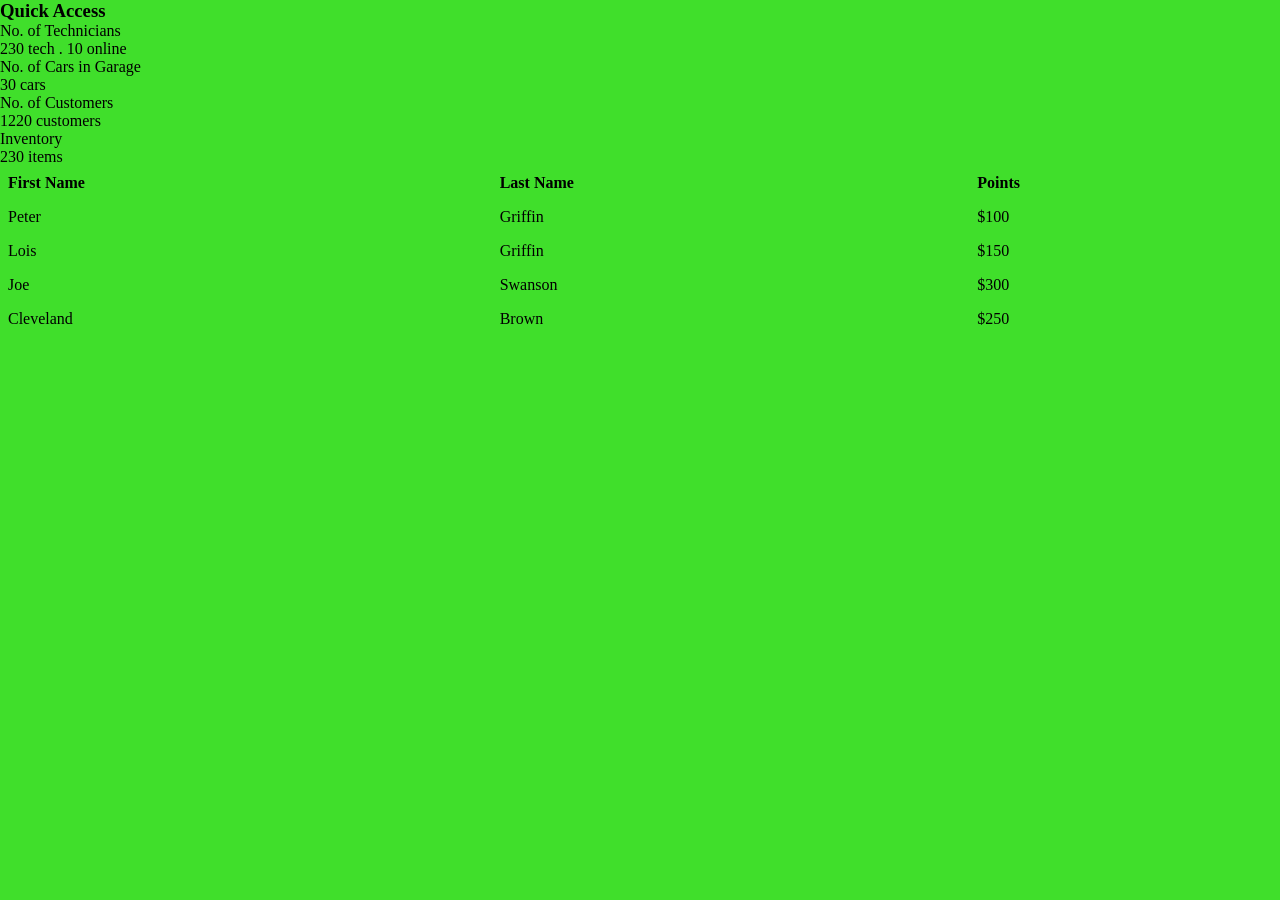
==== dashboard.html @ 71e4b723 "first commit to save project progress" ====
<!DOCTYPE html>
<html lang="en">
<head>
    <meta charset="UTF-8">
    <meta name="viewport" content="width=device-width, initial-scale=1.0">
    <title>OAS Dashboard</title>
    <link rel="stylesheet" href="style.css">
</head>

<body>
    <div class="container">

        <div class="quick-access">
            <h3>Quick Access</h3>
            <p><span> No. of Technicians</span><br> 230 tech . 10 online</p>
            <p><span> No. of Cars in Garage</span><br> 30 cars</p>
            <p><span> No. of Customers</span><br> 1220 customers</p>
            <p><span> Inventory</span><br> 230 items</p>

        </div>

        <div class="summary-table">
            <table>
  <tr>
  <th>First Name</th>
  <th>Last Name</th>
  <th>Points</th>
  </tr>
  <tr>
  <td>Peter</td>
  <td>Griffin</td>
  <td>$100</td>
  </tr>
  <tr>
  <td>Lois</td>
  <td>Griffin</td>
  <td>$150</td>
  </tr>
  <tr>
  <td>Joe</td>
  <td>Swanson</td>
  <td>$300</td>
  </tr>
  <tr>
  <td>Cleveland</td>
  <td>Brown</td>
  <td>$250</td>
  </tr>
</table>



        </div>

    </div>
</body>
</html>
---- style.css ----
* {
        margin: 0px;
        padding: 0px;
        background-color: rgb(64, 223, 43);
    }



.quick-access {
    background-color: white;

}
table {
  border-collapse: collapse;
  width: 100%;
}

th, td {
  text-align: left;
  padding: 8px;
}

tr:nth-child(even) {
  background-color: #D6EEEE;
}
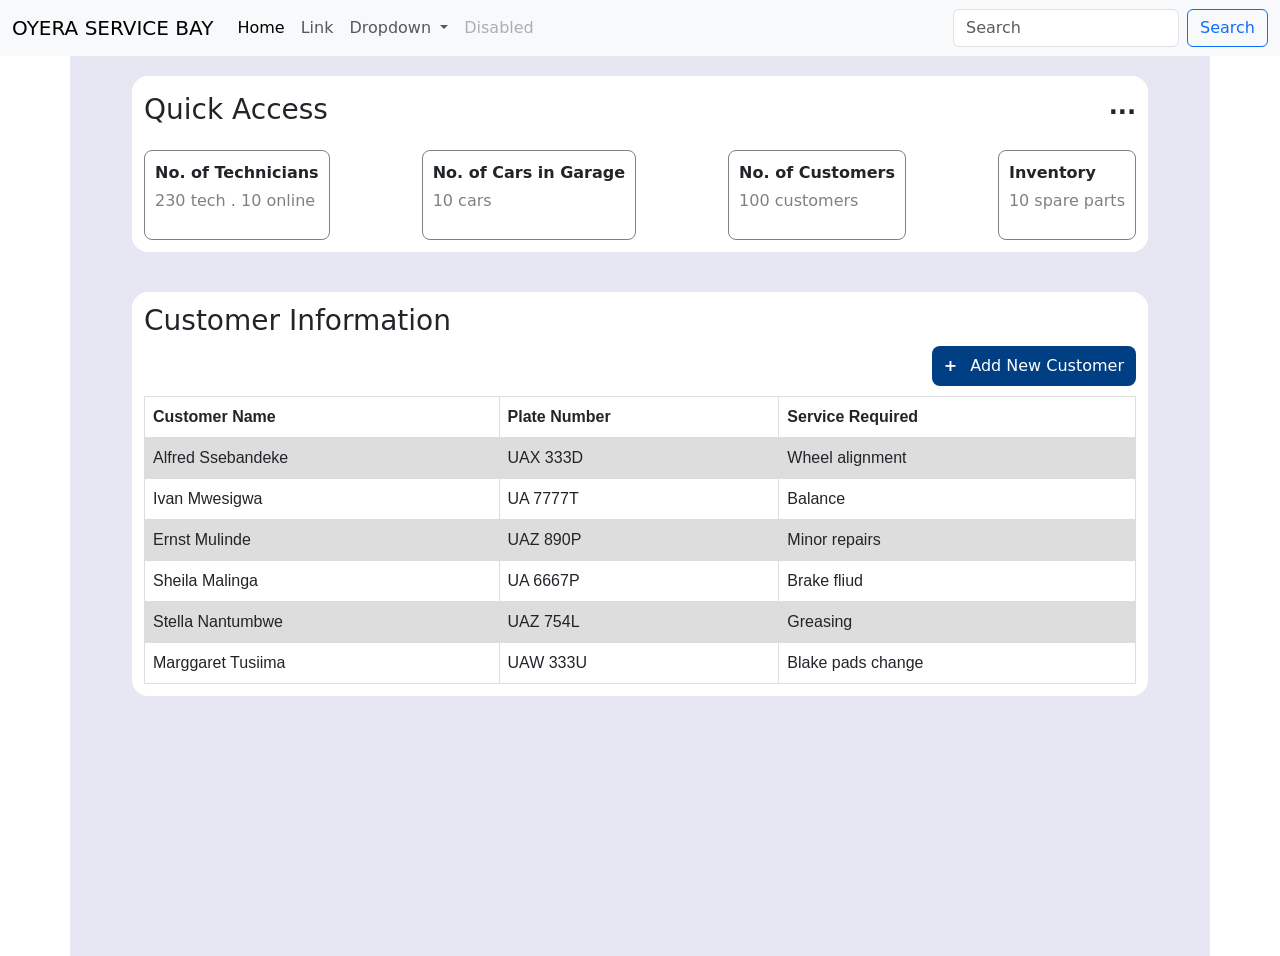
==== commit 6c061b35: "login page creation" ====
--- a/dashboard.html
+++ b/dashboard.html
@@ -1,57 +1,131 @@
 <!DOCTYPE html>
 <html lang="en">
+
 <head>
     <meta charset="UTF-8">
     <meta name="viewport" content="width=device-width, initial-scale=1.0">
-    <title>OAS Dashboard</title>
+    <title>Oyera Bay Service - Dashboard</title>
+    <link rel="stylesheet" href="bootstrap/style.css">
     <link rel="stylesheet" href="style.css">
+    
 </head>
-
-<body>
-    <div class="container">
-
-        <div class="quick-access">
-            <h3>Quick Access</h3>
-            <p><span> No. of Technicians</span><br> 230 tech . 10 online</p>
-            <p><span> No. of Cars in Garage</span><br> 30 cars</p>
-            <p><span> No. of Customers</span><br> 1220 customers</p>
-            <p><span> Inventory</span><br> 230 items</p>
-
-        </div>
-
-        <div class="summary-table">
-            <table>
-  <tr>
-  <th>First Name</th>
-  <th>Last Name</th>
-  <th>Points</th>
-  </tr>
-  <tr>
-  <td>Peter</td>
-  <td>Griffin</td>
-  <td>$100</td>
-  </tr>
-  <tr>
-  <td>Lois</td>
-  <td>Griffin</td>
-  <td>$150</td>
-  </tr>
-  <tr>
-  <td>Joe</td>
-  <td>Swanson</td>
-  <td>$300</td>
-  </tr>
-  <tr>
-  <td>Cleveland</td>
-  <td>Brown</td>
-  <td>$250</td>
-  </tr>
-</table>
 
 
 
+
+<body>
+
+    <!-- start of navbar -->
+
+    <nav class="navbar navbar-expand-lg bg-body-tertiary">
+  <div class="container-fluid">
+    <a class="navbar-brand" href="#">OYERA SERVICE BAY</a>
+    <button class="navbar-toggler" type="button" data-bs-toggle="collapse" data-bs-target="#navbarSupportedContent" aria-controls="navbarSupportedContent" aria-expanded="false" aria-label="Toggle navigation">
+      <span class="navbar-toggler-icon"></span>
+    </button>
+    <div class="collapse navbar-collapse" id="navbarSupportedContent">
+      <ul class="navbar-nav me-auto mb-2 mb-lg-0">
+        <li class="nav-item">
+          <a class="nav-link active" aria-current="page" href="#">Home</a>
+        </li>
+        <li class="nav-item">
+          <a class="nav-link" href="#">Link</a>
+        </li>
+        <li class="nav-item dropdown">
+          <a class="nav-link dropdown-toggle" href="#" role="button" data-bs-toggle="dropdown" aria-expanded="false">
+            Dropdown
+          </a>
+          <ul class="dropdown-menu">
+            <li><a class="dropdown-item" href="#">Action</a></li>
+            <li><a class="dropdown-item" href="#">Another action</a></li>
+            <li><hr class="dropdown-divider"></li>
+            <li><a class="dropdown-item" href="#">Something else here</a></li>
+          </ul>
+        </li>
+        <li class="nav-item">
+          <a class="nav-link disabled" aria-disabled="true">Disabled</a>
+        </li>
+      </ul>
+      <form class="d-flex" role="search">
+        <input class="form-control me-2" type="search" placeholder="Search" aria-label="Search"/>
+        <button class="btn btn-outline-primary" type="submit">Search</button>
+      </form>
+    </div>
+  </div>
+</nav>
+
+<!-- end of navbar -->
+
+    <div class="container">
+        <div class="card-container">
+            <div id="quick-access-section">
+                <h3>Quick Access</h3>
+                <p class="more">...</p>
+            </div>
+            <div id="cards-section">
+                <section>
+                    <p class="card-title">No. of Technicians</p>
+                    <p class="sub-title"><span>230 tech .</span> 10 online</p>
+                </section>
+                <section>
+                    <p class="card-title">No. of Cars in Garage</p>
+                    <p class="sub-title"><span>10 cars</span></p>
+                </section>
+                <section>
+                    <p class="card-title">No. of Customers</p>
+                    <p class="sub-title">100 customers</p>
+                </section>
+                <section>
+                    <p class="card-title">Inventory</p>
+                    <p class="sub-title"><span>10 spare parts</span></p>
+                </section>
+            </div>
         </div>
-
+        <div class="table-section">
+            <h3>Customer Information</h3>
+            <div id="table-btn">
+                <button type="button"><span class="icon">+</span> Add New Customer</button>
+            </div>
+    
+            <table>
+                <tr>
+                    <th>Customer Name</th>
+                    <th>Plate Number</th>
+                    <th>Service Required</th>
+                </tr>
+                <tr>
+                    <td>Alfred Ssebandeke</td>
+                    <td>UAX 333D</td>
+                    <td>Wheel alignment</td>
+                </tr>
+                <tr>
+                    <td>Ivan Mwesigwa</td>
+                    <td>UA 7777T</td>
+                    <td>Balance</td>
+                </tr>
+                <tr>
+                    <td>Ernst Mulinde</td>
+                    <td>UAZ 890P</td>
+                    <td>Minor repairs</td>
+                </tr>
+                <tr>
+                    <td>Sheila Malinga</td>
+                    <td>UA 6667P</td>
+                    <td>Brake fliud</td>
+                </tr>
+                <tr>
+                    <td>Stella Nantumbwe</td>
+                    <td>UAZ 754L</td>
+                    <td>Greasing</td>
+                </tr>
+                <tr>
+                    <td>Marggaret Tusiima</td>
+                    <td>UAW 333U</td>
+                    <td>Blake pads change</td>
+                </tr>
+            </table>
+        </div>
     </div>
 </body>
+<script src="bootstrap/js.js"></script>
 </html>
--- a/bootstrap/style.css
+++ b/bootstrap/style.css
@@ -0,0 +1,6 @@
+@charset "UTF-8";/*!
+ * Bootstrap  v5.3.8 (https://getbootstrap.com/)
+ * Copyright 2011-2025 The Bootstrap Authors
+ * Licensed under MIT (https://github.com/twbs/bootstrap/blob/main/LICENSE)
+ */:root,[data-bs-theme=light]{--bs-blue:#0d6efd;--bs-indigo:#6610f2;--bs-purple:#6f42c1;--bs-pink:#d63384;--bs-red:#dc3545;--bs-orange:#fd7e14;--bs-yellow:#ffc107;--bs-green:#198754;--bs-teal:#20c997;--bs-cyan:#0dcaf0;--bs-black:#000;--bs-white:#fff;--bs-gray:#6c757d;--bs-gray-dark:#343a40;--bs-gray-100:#f8f9fa;--bs-gray-200:#e9ecef;--bs-gray-300:#dee2e6;--bs-gray-400:#ced4da;--bs-gray-500:#adb5bd;--bs-gray-600:#6c757d;--bs-gray-700:#495057;--bs-gray-800:#343a40;--bs-gray-900:#212529;--bs-primary:#0d6efd;--bs-secondary:#6c757d;--bs-success:#198754;--bs-info:#0dcaf0;--bs-warning:#ffc107;--bs-danger:#dc3545;--bs-light:#f8f9fa;--bs-dark:#212529;--bs-primary-rgb:13,110,253;--bs-secondary-rgb:108,117,125;--bs-success-rgb:25,135,84;--bs-info-rgb:13,202,240;--bs-warning-rgb:255,193,7;--bs-danger-rgb:220,53,69;--bs-light-rgb:248,249,250;--bs-dark-rgb:33,37,41;--bs-primary-text-emphasis:#052c65;--bs-secondary-text-emphasis:#2b2f32;--bs-success-text-emphasis:#0a3622;--bs-info-text-emphasis:#055160;--bs-warning-text-emphasis:#664d03;--bs-danger-text-emphasis:#58151c;--bs-light-text-emphasis:#495057;--bs-dark-text-emphasis:#495057;--bs-primary-bg-subtle:#cfe2ff;--bs-secondary-bg-subtle:#e2e3e5;--bs-success-bg-subtle:#d1e7dd;--bs-info-bg-subtle:#cff4fc;--bs-warning-bg-subtle:#fff3cd;--bs-danger-bg-subtle:#f8d7da;--bs-light-bg-subtle:#fcfcfd;--bs-dark-bg-subtle:#ced4da;--bs-primary-border-subtle:#9ec5fe;--bs-secondary-border-subtle:#c4c8cb;--bs-success-border-subtle:#a3cfbb;--bs-info-border-subtle:#9eeaf9;--bs-warning-border-subtle:#ffe69c;--bs-danger-border-subtle:#f1aeb5;--bs-light-border-subtle:#e9ecef;--bs-dark-border-subtle:#adb5bd;--bs-white-rgb:255,255,255;--bs-black-rgb:0,0,0;--bs-font-sans-serif:system-ui,-apple-system,"Segoe UI",Roboto,"Helvetica Neue","Noto Sans","Liberation Sans",Arial,sans-serif,"Apple Color Emoji","Segoe UI Emoji","Segoe UI Symbol","Noto Color Emoji";--bs-font-monospace:SFMono-Regular,Menlo,Monaco,Consolas,"Liberation Mono","Courier New",monospace;--bs-gradient:linear-gradient(180deg, rgba(255, 255, 255, 0.15), rgba(255, 255, 255, 0));--bs-body-font-family:var(--bs-font-sans-serif);--bs-body-font-size:1rem;--bs-body-font-weight:400;--bs-body-line-height:1.5;--bs-body-color:#212529;--bs-body-color-rgb:33,37,41;--bs-body-bg:#fff;--bs-body-bg-rgb:255,255,255;--bs-emphasis-color:#000;--bs-emphasis-color-rgb:0,0,0;--bs-secondary-color:rgba(33, 37, 41, 0.75);--bs-secondary-color-rgb:33,37,41;--bs-secondary-bg:#e9ecef;--bs-secondary-bg-rgb:233,236,239;--bs-tertiary-color:rgba(33, 37, 41, 0.5);--bs-tertiary-color-rgb:33,37,41;--bs-tertiary-bg:#f8f9fa;--bs-tertiary-bg-rgb:248,249,250;--bs-heading-color:inherit;--bs-link-color:#0d6efd;--bs-link-color-rgb:13,110,253;--bs-link-decoration:underline;--bs-link-hover-color:#0a58ca;--bs-link-hover-color-rgb:10,88,202;--bs-code-color:#d63384;--bs-highlight-color:#212529;--bs-highlight-bg:#fff3cd;--bs-border-width:1px;--bs-border-style:solid;--bs-border-color:#dee2e6;--bs-border-color-translucent:rgba(0, 0, 0, 0.175);--bs-border-radius:0.375rem;--bs-border-radius-sm:0.25rem;--bs-border-radius-lg:0.5rem;--bs-border-radius-xl:1rem;--bs-border-radius-xxl:2rem;--bs-border-radius-2xl:var(--bs-border-radius-xxl);--bs-border-radius-pill:50rem;--bs-box-shadow:0 0.5rem 1rem rgba(0, 0, 0, 0.15);--bs-box-shadow-sm:0 0.125rem 0.25rem rgba(0, 0, 0, 0.075);--bs-box-shadow-lg:0 1rem 3rem rgba(0, 0, 0, 0.175);--bs-box-shadow-inset:inset 0 1px 2px rgba(0, 0, 0, 0.075);--bs-focus-ring-width:0.25rem;--bs-focus-ring-opacity:0.25;--bs-focus-ring-color:rgba(13, 110, 253, 0.25);--bs-form-valid-color:#198754;--bs-form-valid-border-color:#198754;--bs-form-invalid-color:#dc3545;--bs-form-invalid-border-color:#dc3545}[data-bs-theme=dark]{color-scheme:dark;--bs-body-color:#dee2e6;--bs-body-color-rgb:222,226,230;--bs-body-bg:#212529;--bs-body-bg-rgb:33,37,41;--bs-emphasis-color:#fff;--bs-emphasis-color-rgb:255,255,255;--bs-secondary-color:rgba(222, 226, 230, 0.75);--bs-secondary-color-rgb:222,226,230;--bs-secondary-bg:#343a40;--bs-secondary-bg-rgb:52,58,64;--bs-tertiary-color:rgba(222, 226, 230, 0.5);--bs-tertiary-color-rgb:222,226,230;--bs-tertiary-bg:#2b3035;--bs-tertiary-bg-rgb:43,48,53;--bs-primary-text-emphasis:#6ea8fe;--bs-secondary-text-emphasis:#a7acb1;--bs-success-text-emphasis:#75b798;--bs-info-text-emphasis:#6edff6;--bs-warning-text-emphasis:#ffda6a;--bs-danger-text-emphasis:#ea868f;--bs-light-text-emphasis:#f8f9fa;--bs-dark-text-emphasis:#dee2e6;--bs-primary-bg-subtle:#031633;--bs-secondary-bg-subtle:#161719;--bs-success-bg-subtle:#051b11;--bs-info-bg-subtle:#032830;--bs-warning-bg-subtle:#332701;--bs-danger-bg-subtle:#2c0b0e;--bs-light-bg-subtle:#343a40;--bs-dark-bg-subtle:#1a1d20;--bs-primary-border-subtle:#084298;--bs-secondary-border-subtle:#41464b;--bs-success-border-subtle:#0f5132;--bs-info-border-subtle:#087990;--bs-warning-border-subtle:#997404;--bs-danger-border-subtle:#842029;--bs-light-border-subtle:#495057;--bs-dark-border-subtle:#343a40;--bs-heading-color:inherit;--bs-link-color:#6ea8fe;--bs-link-hover-color:#8bb9fe;--bs-link-color-rgb:110,168,254;--bs-link-hover-color-rgb:139,185,254;--bs-code-color:#e685b5;--bs-highlight-color:#dee2e6;--bs-highlight-bg:#664d03;--bs-border-color:#495057;--bs-border-color-translucent:rgba(255, 255, 255, 0.15);--bs-form-valid-color:#75b798;--bs-form-valid-border-color:#75b798;--bs-form-invalid-color:#ea868f;--bs-form-invalid-border-color:#ea868f}*,::after,::before{box-sizing:border-box}@media (prefers-reduced-motion:no-preference){:root{scroll-behavior:smooth}}body{margin:0;font-family:var(--bs-body-font-family);font-size:var(--bs-body-font-size);font-weight:var(--bs-body-font-weight);line-height:var(--bs-body-line-height);color:var(--bs-body-color);text-align:var(--bs-body-text-align);background-color:var(--bs-body-bg);-webkit-text-size-adjust:100%;-webkit-tap-highlight-color:transparent}hr{margin:1rem 0;color:inherit;border:0;border-top:var(--bs-border-width) solid;opacity:.25}.h1,.h2,.h3,.h4,.h5,.h6,h1,h2,h3,h4,h5,h6{margin-top:0;margin-bottom:.5rem;font-weight:500;line-height:1.2;color:var(--bs-heading-color)}.h1,h1{font-size:calc(1.375rem + 1.5vw)}@media (min-width:1200px){.h1,h1{font-size:2.5rem}}.h2,h2{font-size:calc(1.325rem + .9vw)}@media (min-width:1200px){.h2,h2{font-size:2rem}}.h3,h3{font-size:calc(1.3rem + .6vw)}@media (min-width:1200px){.h3,h3{font-size:1.75rem}}.h4,h4{font-size:calc(1.275rem + .3vw)}@media (min-width:1200px){.h4,h4{font-size:1.5rem}}.h5,h5{font-size:1.25rem}.h6,h6{font-size:1rem}p{margin-top:0;margin-bottom:1rem}abbr[title]{-webkit-text-decoration:underline dotted;text-decoration:underline dotted;cursor:help;-webkit-text-decoration-skip-ink:none;text-decoration-skip-ink:none}address{margin-bottom:1rem;font-style:normal;line-height:inherit}ol,ul{padding-left:2rem}dl,ol,ul{margin-top:0;margin-bottom:1rem}ol ol,ol ul,ul ol,ul ul{margin-bottom:0}dt{font-weight:700}dd{margin-bottom:.5rem;margin-left:0}blockquote{margin:0 0 1rem}b,strong{font-weight:bolder}.small,small{font-size:.875em}.mark,mark{padding:.1875em;color:var(--bs-highlight-color);background-color:var(--bs-highlight-bg)}sub,sup{position:relative;font-size:.75em;line-height:0;vertical-align:baseline}sub{bottom:-.25em}sup{top:-.5em}a{color:rgba(var(--bs-link-color-rgb),var(--bs-link-opacity,1));text-decoration:underline}a:hover{--bs-link-color-rgb:var(--bs-link-hover-color-rgb)}a:not([href]):not([class]),a:not([href]):not([class]):hover{color:inherit;text-decoration:none}code,kbd,pre,samp{font-family:var(--bs-font-monospace);font-size:1em}pre{display:block;margin-top:0;margin-bottom:1rem;overflow:auto;font-size:.875em}pre code{font-size:inherit;color:inherit;word-break:normal}code{font-size:.875em;color:var(--bs-code-color);word-wrap:break-word}a>code{color:inherit}kbd{padding:.1875rem .375rem;font-size:.875em;color:var(--bs-body-bg);background-color:var(--bs-body-color);border-radius:.25rem}kbd kbd{padding:0;font-size:1em}figure{margin:0 0 1rem}img,svg{vertical-align:middle}table{caption-side:bottom;border-collapse:collapse}caption{padding-top:.5rem;padding-bottom:.5rem;color:var(--bs-secondary-color);text-align:left}th{text-align:inherit;text-align:-webkit-match-parent}tbody,td,tfoot,th,thead,tr{border-color:inherit;border-style:solid;border-width:0}label{display:inline-block}button{border-radius:0}button:focus:not(:focus-visible){outline:0}button,input,optgroup,select,textarea{margin:0;font-family:inherit;font-size:inherit;line-height:inherit}button,select{text-transform:none}[role=button]{cursor:pointer}select{word-wrap:normal}select:disabled{opacity:1}[list]:not([type=date]):not([type=datetime-local]):not([type=month]):not([type=week]):not([type=time])::-webkit-calendar-picker-indicator{display:none!important}[type=button],[type=reset],[type=submit],button{-webkit-appearance:button}[type=button]:not(:disabled),[type=reset]:not(:disabled),[type=submit]:not(:disabled),button:not(:disabled){cursor:pointer}::-moz-focus-inner{padding:0;border-style:none}textarea{resize:vertical}fieldset{min-width:0;padding:0;margin:0;border:0}legend{float:left;width:100%;padding:0;margin-bottom:.5rem;line-height:inherit;font-size:calc(1.275rem + .3vw)}@media (min-width:1200px){legend{font-size:1.5rem}}legend+*{clear:left}::-webkit-datetime-edit-day-field,::-webkit-datetime-edit-fields-wrapper,::-webkit-datetime-edit-hour-field,::-webkit-datetime-edit-minute,::-webkit-datetime-edit-month-field,::-webkit-datetime-edit-text,::-webkit-datetime-edit-year-field{padding:0}::-webkit-inner-spin-button{height:auto}[type=search]{-webkit-appearance:textfield;outline-offset:-2px}[type=search]::-webkit-search-cancel-button{cursor:pointer;filter:grayscale(1)}::-webkit-search-decoration{-webkit-appearance:none}::-webkit-color-swatch-wrapper{padding:0}::-webkit-file-upload-button{font:inherit;-webkit-appearance:button}::file-selector-button{font:inherit;-webkit-appearance:button}output{display:inline-block}iframe{border:0}summary{display:list-item;cursor:pointer}progress{vertical-align:baseline}[hidden]{display:none!important}.lead{font-size:1.25rem;font-weight:300}.display-1{font-weight:300;line-height:1.2;font-size:calc(1.625rem + 4.5vw)}@media (min-width:1200px){.display-1{font-size:5rem}}.display-2{font-weight:300;line-height:1.2;font-size:calc(1.575rem + 3.9vw)}@media (min-width:1200px){.display-2{font-size:4.5rem}}.display-3{font-weight:300;line-height:1.2;font-size:calc(1.525rem + 3.3vw)}@media (min-width:1200px){.display-3{font-size:4rem}}.display-4{font-weight:300;line-height:1.2;font-size:calc(1.475rem + 2.7vw)}@media (min-width:1200px){.display-4{font-size:3.5rem}}.display-5{font-weight:300;line-height:1.2;font-size:calc(1.425rem + 2.1vw)}@media (min-width:1200px){.display-5{font-size:3rem}}.display-6{font-weight:300;line-height:1.2;font-size:calc(1.375rem + 1.5vw)}@media (min-width:1200px){.display-6{font-size:2.5rem}}.list-unstyled{padding-left:0;list-style:none}.list-inline{padding-left:0;list-style:none}.list-inline-item{display:inline-block}.list-inline-item:not(:last-child){margin-right:.5rem}.initialism{font-size:.875em;text-transform:uppercase}.blockquote{margin-bottom:1rem;font-size:1.25rem}.blockquote>:last-child{margin-bottom:0}.blockquote-footer{margin-top:-1rem;margin-bottom:1rem;font-size:.875em;color:#6c757d}.blockquote-footer::before{content:"— "}.img-fluid{max-width:100%;height:auto}.img-thumbnail{padding:.25rem;background-color:var(--bs-body-bg);border:var(--bs-border-width) solid var(--bs-border-color);border-radius:var(--bs-border-radius);max-width:100%;height:auto}.figure{display:inline-block}.figure-img{margin-bottom:.5rem;line-height:1}.figure-caption{font-size:.875em;color:var(--bs-secondary-color)}.container,.container-fluid,.container-lg,.container-md,.container-sm,.container-xl,.container-xxl{--bs-gutter-x:1.5rem;--bs-gutter-y:0;width:100%;padding-right:calc(var(--bs-gutter-x) * .5);padding-left:calc(var(--bs-gutter-x) * .5);margin-right:auto;margin-left:auto}@media (min-width:576px){.container,.container-sm{max-width:540px}}@media (min-width:768px){.container,.container-md,.container-sm{max-width:720px}}@media (min-width:992px){.container,.container-lg,.container-md,.container-sm{max-width:960px}}@media (min-width:1200px){.container,.container-lg,.container-md,.container-sm,.container-xl{max-width:1140px}}@media (min-width:1400px){.container,.container-lg,.container-md,.container-sm,.container-xl,.container-xxl{max-width:1320px}}:root{--bs-breakpoint-xs:0;--bs-breakpoint-sm:576px;--bs-breakpoint-md:768px;--bs-breakpoint-lg:992px;--bs-breakpoint-xl:1200px;--bs-breakpoint-xxl:1400px}.row{--bs-gutter-x:1.5rem;--bs-gutter-y:0;display:flex;flex-wrap:wrap;margin-top:calc(-1 * var(--bs-gutter-y));margin-right:calc(-.5 * var(--bs-gutter-x));margin-left:calc(-.5 * var(--bs-gutter-x))}.row>*{flex-shrink:0;width:100%;max-width:100%;padding-right:calc(var(--bs-gutter-x) * .5);padding-left:calc(var(--bs-gutter-x) * .5);margin-top:var(--bs-gutter-y)}.col{flex:1 0 0}.row-cols-auto>*{flex:0 0 auto;width:auto}.row-cols-1>*{flex:0 0 auto;width:100%}.row-cols-2>*{flex:0 0 auto;width:50%}.row-cols-3>*{flex:0 0 auto;width:33.33333333%}.row-cols-4>*{flex:0 0 auto;width:25%}.row-cols-5>*{flex:0 0 auto;width:20%}.row-cols-6>*{flex:0 0 auto;width:16.66666667%}.col-auto{flex:0 0 auto;width:auto}.col-1{flex:0 0 auto;width:8.33333333%}.col-2{flex:0 0 auto;width:16.66666667%}.col-3{flex:0 0 auto;width:25%}.col-4{flex:0 0 auto;width:33.33333333%}.col-5{flex:0 0 auto;width:41.66666667%}.col-6{flex:0 0 auto;width:50%}.col-7{flex:0 0 auto;width:58.33333333%}.col-8{flex:0 0 auto;width:66.66666667%}.col-9{flex:0 0 auto;width:75%}.col-10{flex:0 0 auto;width:83.33333333%}.col-11{flex:0 0 auto;width:91.66666667%}.col-12{flex:0 0 auto;width:100%}.offset-1{margin-left:8.33333333%}.offset-2{margin-left:16.66666667%}.offset-3{margin-left:25%}.offset-4{margin-left:33.33333333%}.offset-5{margin-left:41.66666667%}.offset-6{margin-left:50%}.offset-7{margin-left:58.33333333%}.offset-8{margin-left:66.66666667%}.offset-9{margin-left:75%}.offset-10{margin-left:83.33333333%}.offset-11{margin-left:91.66666667%}.g-0,.gx-0{--bs-gutter-x:0}.g-0,.gy-0{--bs-gutter-y:0}.g-1,.gx-1{--bs-gutter-x:0.25rem}.g-1,.gy-1{--bs-gutter-y:0.25rem}.g-2,.gx-2{--bs-gutter-x:0.5rem}.g-2,.gy-2{--bs-gutter-y:0.5rem}.g-3,.gx-3{--bs-gutter-x:1rem}.g-3,.gy-3{--bs-gutter-y:1rem}.g-4,.gx-4{--bs-gutter-x:1.5rem}.g-4,.gy-4{--bs-gutter-y:1.5rem}.g-5,.gx-5{--bs-gutter-x:3rem}.g-5,.gy-5{--bs-gutter-y:3rem}@media (min-width:576px){.col-sm{flex:1 0 0}.row-cols-sm-auto>*{flex:0 0 auto;width:auto}.row-cols-sm-1>*{flex:0 0 auto;width:100%}.row-cols-sm-2>*{flex:0 0 auto;width:50%}.row-cols-sm-3>*{flex:0 0 auto;width:33.33333333%}.row-cols-sm-4>*{flex:0 0 auto;width:25%}.row-cols-sm-5>*{flex:0 0 auto;width:20%}.row-cols-sm-6>*{flex:0 0 auto;width:16.66666667%}.col-sm-auto{flex:0 0 auto;width:auto}.col-sm-1{flex:0 0 auto;width:8.33333333%}.col-sm-2{flex:0 0 auto;width:16.66666667%}.col-sm-3{flex:0 0 auto;width:25%}.col-sm-4{flex:0 0 auto;width:33.33333333%}.col-sm-5{flex:0 0 auto;width:41.66666667%}.col-sm-6{flex:0 0 auto;width:50%}.col-sm-7{flex:0 0 auto;width:58.33333333%}.col-sm-8{flex:0 0 auto;width:66.66666667%}.col-sm-9{flex:0 0 auto;width:75%}.col-sm-10{flex:0 0 auto;width:83.33333333%}.col-sm-11{flex:0 0 auto;width:91.66666667%}.col-sm-12{flex:0 0 auto;width:100%}.offset-sm-0{margin-left:0}.offset-sm-1{margin-left:8.33333333%}.offset-sm-2{margin-left:16.66666667%}.offset-sm-3{margin-left:25%}.offset-sm-4{margin-left:33.33333333%}.offset-sm-5{margin-left:41.66666667%}.offset-sm-6{margin-left:50%}.offset-sm-7{margin-left:58.33333333%}.offset-sm-8{margin-left:66.66666667%}.offset-sm-9{margin-left:75%}.offset-sm-10{margin-left:83.33333333%}.offset-sm-11{margin-left:91.66666667%}.g-sm-0,.gx-sm-0{--bs-gutter-x:0}.g-sm-0,.gy-sm-0{--bs-gutter-y:0}.g-sm-1,.gx-sm-1{--bs-gutter-x:0.25rem}.g-sm-1,.gy-sm-1{--bs-gutter-y:0.25rem}.g-sm-2,.gx-sm-2{--bs-gutter-x:0.5rem}.g-sm-2,.gy-sm-2{--bs-gutter-y:0.5rem}.g-sm-3,.gx-sm-3{--bs-gutter-x:1rem}.g-sm-3,.gy-sm-3{--bs-gutter-y:1rem}.g-sm-4,.gx-sm-4{--bs-gutter-x:1.5rem}.g-sm-4,.gy-sm-4{--bs-gutter-y:1.5rem}.g-sm-5,.gx-sm-5{--bs-gutter-x:3rem}.g-sm-5,.gy-sm-5{--bs-gutter-y:3rem}}@media (min-width:768px){.col-md{flex:1 0 0}.row-cols-md-auto>*{flex:0 0 auto;width:auto}.row-cols-md-1>*{flex:0 0 auto;width:100%}.row-cols-md-2>*{flex:0 0 auto;width:50%}.row-cols-md-3>*{flex:0 0 auto;width:33.33333333%}.row-cols-md-4>*{flex:0 0 auto;width:25%}.row-cols-md-5>*{flex:0 0 auto;width:20%}.row-cols-md-6>*{flex:0 0 auto;width:16.66666667%}.col-md-auto{flex:0 0 auto;width:auto}.col-md-1{flex:0 0 auto;width:8.33333333%}.col-md-2{flex:0 0 auto;width:16.66666667%}.col-md-3{flex:0 0 auto;width:25%}.col-md-4{flex:0 0 auto;width:33.33333333%}.col-md-5{flex:0 0 auto;width:41.66666667%}.col-md-6{flex:0 0 auto;width:50%}.col-md-7{flex:0 0 auto;width:58.33333333%}.col-md-8{flex:0 0 auto;width:66.66666667%}.col-md-9{flex:0 0 auto;width:75%}.col-md-10{flex:0 0 auto;width:83.33333333%}.col-md-11{flex:0 0 auto;width:91.66666667%}.col-md-12{flex:0 0 auto;width:100%}.offset-md-0{margin-left:0}.offset-md-1{margin-left:8.33333333%}.offset-md-2{margin-left:16.66666667%}.offset-md-3{margin-left:25%}.offset-md-4{margin-left:33.33333333%}.offset-md-5{margin-left:41.66666667%}.offset-md-6{margin-left:50%}.offset-md-7{margin-left:58.33333333%}.offset-md-8{margin-left:66.66666667%}.offset-md-9{margin-left:75%}.offset-md-10{margin-left:83.33333333%}.offset-md-11{margin-left:91.66666667%}.g-md-0,.gx-md-0{--bs-gutter-x:0}.g-md-0,.gy-md-0{--bs-gutter-y:0}.g-md-1,.gx-md-1{--bs-gutter-x:0.25rem}.g-md-1,.gy-md-1{--bs-gutter-y:0.25rem}.g-md-2,.gx-md-2{--bs-gutter-x:0.5rem}.g-md-2,.gy-md-2{--bs-gutter-y:0.5rem}.g-md-3,.gx-md-3{--bs-gutter-x:1rem}.g-md-3,.gy-md-3{--bs-gutter-y:1rem}.g-md-4,.gx-md-4{--bs-gutter-x:1.5rem}.g-md-4,.gy-md-4{--bs-gutter-y:1.5rem}.g-md-5,.gx-md-5{--bs-gutter-x:3rem}.g-md-5,.gy-md-5{--bs-gutter-y:3rem}}@media (min-width:992px){.col-lg{flex:1 0 0}.row-cols-lg-auto>*{flex:0 0 auto;width:auto}.row-cols-lg-1>*{flex:0 0 auto;width:100%}.row-cols-lg-2>*{flex:0 0 auto;width:50%}.row-cols-lg-3>*{flex:0 0 auto;width:33.33333333%}.row-cols-lg-4>*{flex:0 0 auto;width:25%}.row-cols-lg-5>*{flex:0 0 auto;width:20%}.row-cols-lg-6>*{flex:0 0 auto;width:16.66666667%}.col-lg-auto{flex:0 0 auto;width:auto}.col-lg-1{flex:0 0 auto;width:8.33333333%}.col-lg-2{flex:0 0 auto;width:16.66666667%}.col-lg-3{flex:0 0 auto;width:25%}.col-lg-4{flex:0 0 auto;width:33.33333333%}.col-lg-5{flex:0 0 auto;width:41.66666667%}.col-lg-6{flex:0 0 auto;width:50%}.col-lg-7{flex:0 0 auto;width:58.33333333%}.col-lg-8{flex:0 0 auto;width:66.66666667%}.col-lg-9{flex:0 0 auto;width:75%}.col-lg-10{flex:0 0 auto;width:83.33333333%}.col-lg-11{flex:0 0 auto;width:91.66666667%}.col-lg-12{flex:0 0 auto;width:100%}.offset-lg-0{margin-left:0}.offset-lg-1{margin-left:8.33333333%}.offset-lg-2{margin-left:16.66666667%}.offset-lg-3{margin-left:25%}.offset-lg-4{margin-left:33.33333333%}.offset-lg-5{margin-left:41.66666667%}.offset-lg-6{margin-left:50%}.offset-lg-7{margin-left:58.33333333%}.offset-lg-8{margin-left:66.66666667%}.offset-lg-9{margin-left:75%}.offset-lg-10{margin-left:83.33333333%}.offset-lg-11{margin-left:91.66666667%}.g-lg-0,.gx-lg-0{--bs-gutter-x:0}.g-lg-0,.gy-lg-0{--bs-gutter-y:0}.g-lg-1,.gx-lg-1{--bs-gutter-x:0.25rem}.g-lg-1,.gy-lg-1{--bs-gutter-y:0.25rem}.g-lg-2,.gx-lg-2{--bs-gutter-x:0.5rem}.g-lg-2,.gy-lg-2{--bs-gutter-y:0.5rem}.g-lg-3,.gx-lg-3{--bs-gutter-x:1rem}.g-lg-3,.gy-lg-3{--bs-gutter-y:1rem}.g-lg-4,.gx-lg-4{--bs-gutter-x:1.5rem}.g-lg-4,.gy-lg-4{--bs-gutter-y:1.5rem}.g-lg-5,.gx-lg-5{--bs-gutter-x:3rem}.g-lg-5,.gy-lg-5{--bs-gutter-y:3rem}}@media (min-width:1200px){.col-xl{flex:1 0 0}.row-cols-xl-auto>*{flex:0 0 auto;width:auto}.row-cols-xl-1>*{flex:0 0 auto;width:100%}.row-cols-xl-2>*{flex:0 0 auto;width:50%}.row-cols-xl-3>*{flex:0 0 auto;width:33.33333333%}.row-cols-xl-4>*{flex:0 0 auto;width:25%}.row-cols-xl-5>*{flex:0 0 auto;width:20%}.row-cols-xl-6>*{flex:0 0 auto;width:16.66666667%}.col-xl-auto{flex:0 0 auto;width:auto}.col-xl-1{flex:0 0 auto;width:8.33333333%}.col-xl-2{flex:0 0 auto;width:16.66666667%}.col-xl-3{flex:0 0 auto;width:25%}.col-xl-4{flex:0 0 auto;width:33.33333333%}.col-xl-5{flex:0 0 auto;width:41.66666667%}.col-xl-6{flex:0 0 auto;width:50%}.col-xl-7{flex:0 0 auto;width:58.33333333%}.col-xl-8{flex:0 0 auto;width:66.66666667%}.col-xl-9{flex:0 0 auto;width:75%}.col-xl-10{flex:0 0 auto;width:83.33333333%}.col-xl-11{flex:0 0 auto;width:91.66666667%}.col-xl-12{flex:0 0 auto;width:100%}.offset-xl-0{margin-left:0}.offset-xl-1{margin-left:8.33333333%}.offset-xl-2{margin-left:16.66666667%}.offset-xl-3{margin-left:25%}.offset-xl-4{margin-left:33.33333333%}.offset-xl-5{margin-left:41.66666667%}.offset-xl-6{margin-left:50%}.offset-xl-7{margin-left:58.33333333%}.offset-xl-8{margin-left:66.66666667%}.offset-xl-9{margin-left:75%}.offset-xl-10{margin-left:83.33333333%}.offset-xl-11{margin-left:91.66666667%}.g-xl-0,.gx-xl-0{--bs-gutter-x:0}.g-xl-0,.gy-xl-0{--bs-gutter-y:0}.g-xl-1,.gx-xl-1{--bs-gutter-x:0.25rem}.g-xl-1,.gy-xl-1{--bs-gutter-y:0.25rem}.g-xl-2,.gx-xl-2{--bs-gutter-x:0.5rem}.g-xl-2,.gy-xl-2{--bs-gutter-y:0.5rem}.g-xl-3,.gx-xl-3{--bs-gutter-x:1rem}.g-xl-3,.gy-xl-3{--bs-gutter-y:1rem}.g-xl-4,.gx-xl-4{--bs-gutter-x:1.5rem}.g-xl-4,.gy-xl-4{--bs-gutter-y:1.5rem}.g-xl-5,.gx-xl-5{--bs-gutter-x:3rem}.g-xl-5,.gy-xl-5{--bs-gutter-y:3rem}}@media (min-width:1400px){.col-xxl{flex:1 0 0}.row-cols-xxl-auto>*{flex:0 0 auto;width:auto}.row-cols-xxl-1>*{flex:0 0 auto;width:100%}.row-cols-xxl-2>*{flex:0 0 auto;width:50%}.row-cols-xxl-3>*{flex:0 0 auto;width:33.33333333%}.row-cols-xxl-4>*{flex:0 0 auto;width:25%}.row-cols-xxl-5>*{flex:0 0 auto;width:20%}.row-cols-xxl-6>*{flex:0 0 auto;width:16.66666667%}.col-xxl-auto{flex:0 0 auto;width:auto}.col-xxl-1{flex:0 0 auto;width:8.33333333%}.col-xxl-2{flex:0 0 auto;width:16.66666667%}.col-xxl-3{flex:0 0 auto;width:25%}.col-xxl-4{flex:0 0 auto;width:33.33333333%}.col-xxl-5{flex:0 0 auto;width:41.66666667%}.col-xxl-6{flex:0 0 auto;width:50%}.col-xxl-7{flex:0 0 auto;width:58.33333333%}.col-xxl-8{flex:0 0 auto;width:66.66666667%}.col-xxl-9{flex:0 0 auto;width:75%}.col-xxl-10{flex:0 0 auto;width:83.33333333%}.col-xxl-11{flex:0 0 auto;width:91.66666667%}.col-xxl-12{flex:0 0 auto;width:100%}.offset-xxl-0{margin-left:0}.offset-xxl-1{margin-left:8.33333333%}.offset-xxl-2{margin-left:16.66666667%}.offset-xxl-3{margin-left:25%}.offset-xxl-4{margin-left:33.33333333%}.offset-xxl-5{margin-left:41.66666667%}.offset-xxl-6{margin-left:50%}.offset-xxl-7{margin-left:58.33333333%}.offset-xxl-8{margin-left:66.66666667%}.offset-xxl-9{margin-left:75%}.offset-xxl-10{margin-left:83.33333333%}.offset-xxl-11{margin-left:91.66666667%}.g-xxl-0,.gx-xxl-0{--bs-gutter-x:0}.g-xxl-0,.gy-xxl-0{--bs-gutter-y:0}.g-xxl-1,.gx-xxl-1{--bs-gutter-x:0.25rem}.g-xxl-1,.gy-xxl-1{--bs-gutter-y:0.25rem}.g-xxl-2,.gx-xxl-2{--bs-gutter-x:0.5rem}.g-xxl-2,.gy-xxl-2{--bs-gutter-y:0.5rem}.g-xxl-3,.gx-xxl-3{--bs-gutter-x:1rem}.g-xxl-3,.gy-xxl-3{--bs-gutter-y:1rem}.g-xxl-4,.gx-xxl-4{--bs-gutter-x:1.5rem}.g-xxl-4,.gy-xxl-4{--bs-gutter-y:1.5rem}.g-xxl-5,.gx-xxl-5{--bs-gutter-x:3rem}.g-xxl-5,.gy-xxl-5{--bs-gutter-y:3rem}}.table{--bs-table-color-type:initial;--bs-table-bg-type:initial;--bs-table-color-state:initial;--bs-table-bg-state:initial;--bs-table-color:var(--bs-emphasis-color);--bs-table-bg:var(--bs-body-bg);--bs-table-border-color:var(--bs-border-color);--bs-table-accent-bg:transparent;--bs-table-striped-color:var(--bs-emphasis-color);--bs-table-striped-bg:rgba(var(--bs-emphasis-color-rgb), 0.05);--bs-table-active-color:var(--bs-emphasis-color);--bs-table-active-bg:rgba(var(--bs-emphasis-color-rgb), 0.1);--bs-table-hover-color:var(--bs-emphasis-color);--bs-table-hover-bg:rgba(var(--bs-emphasis-color-rgb), 0.075);width:100%;margin-bottom:1rem;vertical-align:top;border-color:var(--bs-table-border-color)}.table>:not(caption)>*>*{padding:.5rem .5rem;color:var(--bs-table-color-state,var(--bs-table-color-type,var(--bs-table-color)));background-color:var(--bs-table-bg);border-bottom-width:var(--bs-border-width);box-shadow:inset 0 0 0 9999px var(--bs-table-bg-state,var(--bs-table-bg-type,var(--bs-table-accent-bg)))}.table>tbody{vertical-align:inherit}.table>thead{vertical-align:bottom}.table-group-divider{border-top:calc(var(--bs-border-width) * 2) solid currentcolor}.caption-top{caption-side:top}.table-sm>:not(caption)>*>*{padding:.25rem .25rem}.table-bordered>:not(caption)>*{border-width:var(--bs-border-width) 0}.table-bordered>:not(caption)>*>*{border-width:0 var(--bs-border-width)}.table-borderless>:not(caption)>*>*{border-bottom-width:0}.table-borderless>:not(:first-child){border-top-width:0}.table-striped>tbody>tr:nth-of-type(odd)>*{--bs-table-color-type:var(--bs-table-striped-color);--bs-table-bg-type:var(--bs-table-striped-bg)}.table-striped-columns>:not(caption)>tr>:nth-child(2n){--bs-table-color-type:var(--bs-table-striped-color);--bs-table-bg-type:var(--bs-table-striped-bg)}.table-active{--bs-table-color-state:var(--bs-table-active-color);--bs-table-bg-state:var(--bs-table-active-bg)}.table-hover>tbody>tr:hover>*{--bs-table-color-state:var(--bs-table-hover-color);--bs-table-bg-state:var(--bs-table-hover-bg)}.table-primary{--bs-table-color:#000;--bs-table-bg:#cfe2ff;--bs-table-border-color:#a6b5cc;--bs-table-striped-bg:#c5d7f2;--bs-table-striped-color:#000;--bs-table-active-bg:#bacbe6;--bs-table-active-color:#000;--bs-table-hover-bg:#bfd1ec;--bs-table-hover-color:#000;color:var(--bs-table-color);border-color:var(--bs-table-border-color)}.table-secondary{--bs-table-color:#000;--bs-table-bg:#e2e3e5;--bs-table-border-color:#b5b6b7;--bs-table-striped-bg:#d7d8da;--bs-table-striped-color:#000;--bs-table-active-bg:#cbccce;--bs-table-active-color:#000;--bs-table-hover-bg:#d1d2d4;--bs-table-hover-color:#000;color:var(--bs-table-color);border-color:var(--bs-table-border-color)}.table-success{--bs-table-color:#000;--bs-table-bg:#d1e7dd;--bs-table-border-color:#a7b9b1;--bs-table-striped-bg:#c7dbd2;--bs-table-striped-color:#000;--bs-table-active-bg:#bcd0c7;--bs-table-active-color:#000;--bs-table-hover-bg:#c1d6cc;--bs-table-hover-color:#000;color:var(--bs-table-color);border-color:var(--bs-table-border-color)}.table-info{--bs-table-color:#000;--bs-table-bg:#cff4fc;--bs-table-border-color:#a6c3ca;--bs-table-striped-bg:#c5e8ef;--bs-table-striped-color:#000;--bs-table-active-bg:#badce3;--bs-table-active-color:#000;--bs-table-hover-bg:#bfe2e9;--bs-table-hover-color:#000;color:var(--bs-table-color);border-color:var(--bs-table-border-color)}.table-warning{--bs-table-color:#000;--bs-table-bg:#fff3cd;--bs-table-border-color:#ccc2a4;--bs-table-striped-bg:#f2e7c3;--bs-table-striped-color:#000;--bs-table-active-bg:#e6dbb9;--bs-table-active-color:#000;--bs-table-hover-bg:#ece1be;--bs-table-hover-color:#000;color:var(--bs-table-color);border-color:var(--bs-table-border-color)}.table-danger{--bs-table-color:#000;--bs-table-bg:#f8d7da;--bs-table-border-color:#c6acae;--bs-table-striped-bg:#eccccf;--bs-table-striped-color:#000;--bs-table-active-bg:#dfc2c4;--bs-table-active-color:#000;--bs-table-hover-bg:#e5c7ca;--bs-table-hover-color:#000;color:var(--bs-table-color);border-color:var(--bs-table-border-color)}.table-light{--bs-table-color:#000;--bs-table-bg:#f8f9fa;--bs-table-border-color:#c6c7c8;--bs-table-striped-bg:#ecedee;--bs-table-striped-color:#000;--bs-table-active-bg:#dfe0e1;--bs-table-active-color:#000;--bs-table-hover-bg:#e5e6e7;--bs-table-hover-color:#000;color:var(--bs-table-color);border-color:var(--bs-table-border-color)}.table-dark{--bs-table-color:#fff;--bs-table-bg:#212529;--bs-table-border-color:#4d5154;--bs-table-striped-bg:#2c3034;--bs-table-striped-color:#fff;--bs-table-active-bg:#373b3e;--bs-table-active-color:#fff;--bs-table-hover-bg:#323539;--bs-table-hover-color:#fff;color:var(--bs-table-color);border-color:var(--bs-table-border-color)}.table-responsive{overflow-x:auto;-webkit-overflow-scrolling:touch}@media (max-width:575.98px){.table-responsive-sm{overflow-x:auto;-webkit-overflow-scrolling:touch}}@media (max-width:767.98px){.table-responsive-md{overflow-x:auto;-webkit-overflow-scrolling:touch}}@media (max-width:991.98px){.table-responsive-lg{overflow-x:auto;-webkit-overflow-scrolling:touch}}@media (max-width:1199.98px){.table-responsive-xl{overflow-x:auto;-webkit-overflow-scrolling:touch}}@media (max-width:1399.98px){.table-responsive-xxl{overflow-x:auto;-webkit-overflow-scrolling:touch}}.form-label{margin-bottom:.5rem}.col-form-label{padding-top:calc(.375rem + var(--bs-border-width));padding-bottom:calc(.375rem + var(--bs-border-width));margin-bottom:0;font-size:inherit;line-height:1.5}.col-form-label-lg{padding-top:calc(.5rem + var(--bs-border-width));padding-bottom:calc(.5rem + var(--bs-border-width));font-size:1.25rem}.col-form-label-sm{padding-top:calc(.25rem + var(--bs-border-width));padding-bottom:calc(.25rem + var(--bs-border-width));font-size:.875rem}.form-text{margin-top:.25rem;font-size:.875em;color:var(--bs-secondary-color)}.form-control{display:block;width:100%;padding:.375rem .75rem;font-size:1rem;font-weight:400;line-height:1.5;color:var(--bs-body-color);-webkit-appearance:none;-moz-appearance:none;appearance:none;background-color:var(--bs-body-bg);background-clip:padding-box;border:var(--bs-border-width) solid var(--bs-border-color);border-radius:var(--bs-border-radius);transition:border-color .15s ease-in-out,box-shadow .15s ease-in-out}@media (prefers-reduced-motion:reduce){.form-control{transition:none}}.form-control[type=file]{overflow:hidden}.form-control[type=file]:not(:disabled):not([readonly]){cursor:pointer}.form-control:focus{color:var(--bs-body-color);background-color:var(--bs-body-bg);border-color:#86b7fe;outline:0;box-shadow:0 0 0 .25rem rgba(13,110,253,.25)}.form-control::-webkit-date-and-time-value{min-width:85px;height:1.5em;margin:0}.form-control::-webkit-datetime-edit{display:block;padding:0}.form-control::placeholder{color:var(--bs-secondary-color);opacity:1}.form-control:disabled{background-color:var(--bs-secondary-bg);opacity:1}.form-control::-webkit-file-upload-button{padding:.375rem .75rem;margin:-.375rem -.75rem;-webkit-margin-end:.75rem;margin-inline-end:.75rem;color:var(--bs-body-color);background-color:var(--bs-tertiary-bg);pointer-events:none;border-color:inherit;border-style:solid;border-width:0;border-inline-end-width:var(--bs-border-width);border-radius:0;-webkit-transition:color .15s ease-in-out,background-color .15s ease-in-out,border-color .15s ease-in-out,box-shadow .15s ease-in-out;transition:color .15s ease-in-out,background-color .15s ease-in-out,border-color .15s ease-in-out,box-shadow .15s ease-in-out}.form-control::file-selector-button{padding:.375rem .75rem;margin:-.375rem -.75rem;-webkit-margin-end:.75rem;margin-inline-end:.75rem;color:var(--bs-body-color);background-color:var(--bs-tertiary-bg);pointer-events:none;border-color:inherit;border-style:solid;border-width:0;border-inline-end-width:var(--bs-border-width);border-radius:0;transition:color .15s ease-in-out,background-color .15s ease-in-out,border-color .15s ease-in-out,box-shadow .15s ease-in-out}@media (prefers-reduced-motion:reduce){.form-control::-webkit-file-upload-button{-webkit-transition:none;transition:none}.form-control::file-selector-button{transition:none}}.form-control:hover:not(:disabled):not([readonly])::-webkit-file-upload-button{background-color:var(--bs-secondary-bg)}.form-control:hover:not(:disabled):not([readonly])::file-selector-button{background-color:var(--bs-secondary-bg)}.form-control-plaintext{display:block;width:100%;padding:.375rem 0;margin-bottom:0;line-height:1.5;color:var(--bs-body-color);background-color:transparent;border:solid transparent;border-width:var(--bs-border-width) 0}.form-control-plaintext:focus{outline:0}.form-control-plaintext.form-control-lg,.form-control-plaintext.form-control-sm{padding-right:0;padding-left:0}.form-control-sm{min-height:calc(1.5em + .5rem + calc(var(--bs-border-width) * 2));padding:.25rem .5rem;font-size:.875rem;border-radius:var(--bs-border-radius-sm)}.form-control-sm::-webkit-file-upload-button{padding:.25rem .5rem;margin:-.25rem -.5rem;-webkit-margin-end:.5rem;margin-inline-end:.5rem}.form-control-sm::file-selector-button{padding:.25rem .5rem;margin:-.25rem -.5rem;-webkit-margin-end:.5rem;margin-inline-end:.5rem}.form-control-lg{min-height:calc(1.5em + 1rem + calc(var(--bs-border-width) * 2));padding:.5rem 1rem;font-size:1.25rem;border-radius:var(--bs-border-radius-lg)}.form-control-lg::-webkit-file-upload-button{padding:.5rem 1rem;margin:-.5rem -1rem;-webkit-margin-end:1rem;margin-inline-end:1rem}.form-control-lg::file-selector-button{padding:.5rem 1rem;margin:-.5rem -1rem;-webkit-margin-end:1rem;margin-inline-end:1rem}textarea.form-control{min-height:calc(1.5em + .75rem + calc(var(--bs-border-width) * 2))}textarea.form-control-sm{min-height:calc(1.5em + .5rem + calc(var(--bs-border-width) * 2))}textarea.form-control-lg{min-height:calc(1.5em + 1rem + calc(var(--bs-border-width) * 2))}.form-control-color{width:3rem;height:calc(1.5em + .75rem + calc(var(--bs-border-width) * 2));padding:.375rem}.form-control-color:not(:disabled):not([readonly]){cursor:pointer}.form-control-color::-moz-color-swatch{border:0!important;border-radius:var(--bs-border-radius)}.form-control-color::-webkit-color-swatch{border:0!important;border-radius:var(--bs-border-radius)}.form-control-color.form-control-sm{height:calc(1.5em + .5rem + calc(var(--bs-border-width) * 2))}.form-control-color.form-control-lg{height:calc(1.5em + 1rem + calc(var(--bs-border-width) * 2))}.form-select{--bs-form-select-bg-img:url("data:image/svg+xml,%3csvg xmlns='http://www.w3.org/2000/svg' viewBox='0 0 16 16'%3e%3cpath fill='none' stroke='%23343a40' stroke-linecap='round' stroke-linejoin='round' stroke-width='2' d='m2 5 6 6 6-6'/%3e%3c/svg%3e");display:block;width:100%;padding:.375rem 2.25rem .375rem .75rem;font-size:1rem;font-weight:400;line-height:1.5;color:var(--bs-body-color);-webkit-appearance:none;-moz-appearance:none;appearance:none;background-color:var(--bs-body-bg);background-image:var(--bs-form-select-bg-img),var(--bs-form-select-bg-icon,none);background-repeat:no-repeat;background-position:right .75rem center;background-size:16px 12px;border:var(--bs-border-width) solid var(--bs-border-color);border-radius:var(--bs-border-radius);transition:border-color .15s ease-in-out,box-shadow .15s ease-in-out}@media (prefers-reduced-motion:reduce){.form-select{transition:none}}.form-select:focus{border-color:#86b7fe;outline:0;box-shadow:0 0 0 .25rem rgba(13,110,253,.25)}.form-select[multiple],.form-select[size]:not([size="1"]){padding-right:.75rem;background-image:none}.form-select:disabled{background-color:var(--bs-secondary-bg)}.form-select:-moz-focusring{color:transparent;text-shadow:0 0 0 var(--bs-body-color)}.form-select-sm{padding-top:.25rem;padding-bottom:.25rem;padding-left:.5rem;font-size:.875rem;border-radius:var(--bs-border-radius-sm)}.form-select-lg{padding-top:.5rem;padding-bottom:.5rem;padding-left:1rem;font-size:1.25rem;border-radius:var(--bs-border-radius-lg)}[data-bs-theme=dark] .form-select{--bs-form-select-bg-img:url("data:image/svg+xml,%3csvg xmlns='http://www.w3.org/2000/svg' viewBox='0 0 16 16'%3e%3cpath fill='none' stroke='%23dee2e6' stroke-linecap='round' stroke-linejoin='round' stroke-width='2' d='m2 5 6 6 6-6'/%3e%3c/svg%3e")}.form-check{display:block;min-height:1.5rem;padding-left:1.5em;margin-bottom:.125rem}.form-check .form-check-input{float:left;margin-left:-1.5em}.form-check-reverse{padding-right:1.5em;padding-left:0;text-align:right}.form-check-reverse .form-check-input{float:right;margin-right:-1.5em;margin-left:0}.form-check-input{--bs-form-check-bg:var(--bs-body-bg);flex-shrink:0;width:1em;height:1em;margin-top:.25em;vertical-align:top;-webkit-appearance:none;-moz-appearance:none;appearance:none;background-color:var(--bs-form-check-bg);background-image:var(--bs-form-check-bg-image);background-repeat:no-repeat;background-position:center;background-size:contain;border:var(--bs-border-width) solid var(--bs-border-color);-webkit-print-color-adjust:exact;color-adjust:exact;print-color-adjust:exact}.form-check-input[type=checkbox]{border-radius:.25em}.form-check-input[type=radio]{border-radius:50%}.form-check-input:active{filter:brightness(90%)}.form-check-input:focus{border-color:#86b7fe;outline:0;box-shadow:0 0 0 .25rem rgba(13,110,253,.25)}.form-check-input:checked{background-color:#0d6efd;border-color:#0d6efd}.form-check-input:checked[type=checkbox]{--bs-form-check-bg-image:url("data:image/svg+xml,%3csvg xmlns='http://www.w3.org/2000/svg' viewBox='0 0 20 20'%3e%3cpath fill='none' stroke='%23fff' stroke-linecap='round' stroke-linejoin='round' stroke-width='3' d='m6 10 3 3 6-6'/%3e%3c/svg%3e")}.form-check-input:checked[type=radio]{--bs-form-check-bg-image:url("data:image/svg+xml,%3csvg xmlns='http://www.w3.org/2000/svg' viewBox='-4 -4 8 8'%3e%3ccircle r='2' fill='%23fff'/%3e%3c/svg%3e")}.form-check-input[type=checkbox]:indeterminate{background-color:#0d6efd;border-color:#0d6efd;--bs-form-check-bg-image:url("data:image/svg+xml,%3csvg xmlns='http://www.w3.org/2000/svg' viewBox='0 0 20 20'%3e%3cpath fill='none' stroke='%23fff' stroke-linecap='round' stroke-linejoin='round' stroke-width='3' d='M6 10h8'/%3e%3c/svg%3e")}.form-check-input:disabled{pointer-events:none;filter:none;opacity:.5}.form-check-input:disabled~.form-check-label,.form-check-input[disabled]~.form-check-label{cursor:default;opacity:.5}.form-switch{padding-left:2.5em}.form-switch .form-check-input{--bs-form-switch-bg:url("data:image/svg+xml,%3csvg xmlns='http://www.w3.org/2000/svg' viewBox='-4 -4 8 8'%3e%3ccircle r='3' fill='rgba%280, 0, 0, 0.25%29'/%3e%3c/svg%3e");width:2em;margin-left:-2.5em;background-image:var(--bs-form-switch-bg);background-position:left center;border-radius:2em;transition:background-position .15s ease-in-out}@media (prefers-reduced-motion:reduce){.form-switch .form-check-input{transition:none}}.form-switch .form-check-input:focus{--bs-form-switch-bg:url("data:image/svg+xml,%3csvg xmlns='http://www.w3.org/2000/svg' viewBox='-4 -4 8 8'%3e%3ccircle r='3' fill='%2386b7fe'/%3e%3c/svg%3e")}.form-switch .form-check-input:checked{background-position:right center;--bs-form-switch-bg:url("data:image/svg+xml,%3csvg xmlns='http://www.w3.org/2000/svg' viewBox='-4 -4 8 8'%3e%3ccircle r='3' fill='%23fff'/%3e%3c/svg%3e")}.form-switch.form-check-reverse{padding-right:2.5em;padding-left:0}.form-switch.form-check-reverse .form-check-input{margin-right:-2.5em;margin-left:0}.form-check-inline{display:inline-block;margin-right:1rem}.btn-check{position:absolute;clip:rect(0,0,0,0);pointer-events:none}.btn-check:disabled+.btn,.btn-check[disabled]+.btn{pointer-events:none;filter:none;opacity:.65}[data-bs-theme=dark] .form-switch .form-check-input:not(:checked):not(:focus){--bs-form-switch-bg:url("data:image/svg+xml,%3csvg xmlns='http://www.w3.org/2000/svg' viewBox='-4 -4 8 8'%3e%3ccircle r='3' fill='rgba%28255, 255, 255, 0.25%29'/%3e%3c/svg%3e")}.form-range{width:100%;height:1.5rem;padding:0;-webkit-appearance:none;-moz-appearance:none;appearance:none;background-color:transparent}.form-range:focus{outline:0}.form-range:focus::-webkit-slider-thumb{box-shadow:0 0 0 1px #fff,0 0 0 .25rem rgba(13,110,253,.25)}.form-range:focus::-moz-range-thumb{box-shadow:0 0 0 1px #fff,0 0 0 .25rem rgba(13,110,253,.25)}.form-range::-moz-focus-outer{border:0}.form-range::-webkit-slider-thumb{width:1rem;height:1rem;margin-top:-.25rem;-webkit-appearance:none;appearance:none;background-color:#0d6efd;border:0;border-radius:1rem;-webkit-transition:background-color .15s ease-in-out,border-color .15s ease-in-out,box-shadow .15s ease-in-out;transition:background-color .15s ease-in-out,border-color .15s ease-in-out,box-shadow .15s ease-in-out}@media (prefers-reduced-motion:reduce){.form-range::-webkit-slider-thumb{-webkit-transition:none;transition:none}}.form-range::-webkit-slider-thumb:active{background-color:#b6d4fe}.form-range::-webkit-slider-runnable-track{width:100%;height:.5rem;color:transparent;cursor:pointer;background-color:var(--bs-secondary-bg);border-color:transparent;border-radius:1rem}.form-range::-moz-range-thumb{width:1rem;height:1rem;-moz-appearance:none;appearance:none;background-color:#0d6efd;border:0;border-radius:1rem;-moz-transition:background-color .15s ease-in-out,border-color .15s ease-in-out,box-shadow .15s ease-in-out;transition:background-color .15s ease-in-out,border-color .15s ease-in-out,box-shadow .15s ease-in-out}@media (prefers-reduced-motion:reduce){.form-range::-moz-range-thumb{-moz-transition:none;transition:none}}.form-range::-moz-range-thumb:active{background-color:#b6d4fe}.form-range::-moz-range-track{width:100%;height:.5rem;color:transparent;cursor:pointer;background-color:var(--bs-secondary-bg);border-color:transparent;border-radius:1rem}.form-range:disabled{pointer-events:none}.form-range:disabled::-webkit-slider-thumb{background-color:var(--bs-secondary-color)}.form-range:disabled::-moz-range-thumb{background-color:var(--bs-secondary-color)}.form-floating{position:relative}.form-floating>.form-control,.form-floating>.form-control-plaintext,.form-floating>.form-select{height:calc(3.5rem + calc(var(--bs-border-width) * 2));min-height:calc(3.5rem + calc(var(--bs-border-width) * 2));line-height:1.25}.form-floating>label{position:absolute;top:0;left:0;z-index:2;max-width:100%;height:100%;padding:1rem .75rem;overflow:hidden;color:rgba(var(--bs-body-color-rgb),.65);text-align:start;text-overflow:ellipsis;white-space:nowrap;pointer-events:none;border:var(--bs-border-width) solid transparent;transform-origin:0 0;transition:opacity .1s ease-in-out,transform .1s ease-in-out}@media (prefers-reduced-motion:reduce){.form-floating>label{transition:none}}.form-floating>.form-control,.form-floating>.form-control-plaintext{padding:1rem .75rem}.form-floating>.form-control-plaintext::placeholder,.form-floating>.form-control::placeholder{color:transparent}.form-floating>.form-control-plaintext:focus,.form-floating>.form-control-plaintext:not(:placeholder-shown),.form-floating>.form-control:focus,.form-floating>.form-control:not(:placeholder-shown){padding-top:1.625rem;padding-bottom:.625rem}.form-floating>.form-control-plaintext:-webkit-autofill,.form-floating>.form-control:-webkit-autofill{padding-top:1.625rem;padding-bottom:.625rem}.form-floating>.form-select{padding-top:1.625rem;padding-bottom:.625rem;padding-left:.75rem}.form-floating>.form-control-plaintext~label,.form-floating>.form-control:focus~label,.form-floating>.form-control:not(:placeholder-shown)~label,.form-floating>.form-select~label{transform:scale(.85) translateY(-.5rem) translateX(.15rem)}.form-floating>.form-control:-webkit-autofill~label{transform:scale(.85) translateY(-.5rem) translateX(.15rem)}.form-floating>textarea:focus~label::after,.form-floating>textarea:not(:placeholder-shown)~label::after{position:absolute;inset:1rem 0.375rem;z-index:-1;height:1.5em;content:"";background-color:var(--bs-body-bg);border-radius:var(--bs-border-radius)}.form-floating>textarea:disabled~label::after{background-color:var(--bs-secondary-bg)}.form-floating>.form-control-plaintext~label{border-width:var(--bs-border-width) 0}.form-floating>.form-control:disabled~label,.form-floating>:disabled~label{color:#6c757d}.input-group{position:relative;display:flex;flex-wrap:wrap;align-items:stretch;width:100%}.input-group>.form-control,.input-group>.form-floating,.input-group>.form-select{position:relative;flex:1 1 auto;width:1%;min-width:0}.input-group>.form-control:focus,.input-group>.form-floating:focus-within,.input-group>.form-select:focus{z-index:5}.input-group .btn{position:relative;z-index:2}.input-group .btn:focus{z-index:5}.input-group-text{display:flex;align-items:center;padding:.375rem .75rem;font-size:1rem;font-weight:400;line-height:1.5;color:var(--bs-body-color);text-align:center;white-space:nowrap;background-color:var(--bs-tertiary-bg);border:var(--bs-border-width) solid var(--bs-border-color);border-radius:var(--bs-border-radius)}.input-group-lg>.btn,.input-group-lg>.form-control,.input-group-lg>.form-select,.input-group-lg>.input-group-text{padding:.5rem 1rem;font-size:1.25rem;border-radius:var(--bs-border-radius-lg)}.input-group-sm>.btn,.input-group-sm>.form-control,.input-group-sm>.form-select,.input-group-sm>.input-group-text{padding:.25rem .5rem;font-size:.875rem;border-radius:var(--bs-border-radius-sm)}.input-group-lg>.form-select,.input-group-sm>.form-select{padding-right:3rem}.input-group:not(.has-validation)>.dropdown-toggle:nth-last-child(n+3),.input-group:not(.has-validation)>.form-floating:not(:last-child)>.form-control,.input-group:not(.has-validation)>.form-floating:not(:last-child)>.form-select,.input-group:not(.has-validation)>:not(:last-child):not(.dropdown-toggle):not(.dropdown-menu):not(.form-floating){border-top-right-radius:0;border-bottom-right-radius:0}.input-group.has-validation>.dropdown-toggle:nth-last-child(n+4),.input-group.has-validation>.form-floating:nth-last-child(n+3)>.form-control,.input-group.has-validation>.form-floating:nth-last-child(n+3)>.form-select,.input-group.has-validation>:nth-last-child(n+3):not(.dropdown-toggle):not(.dropdown-menu):not(.form-floating){border-top-right-radius:0;border-bottom-right-radius:0}.input-group>:not(:first-child):not(.dropdown-menu):not(.valid-tooltip):not(.valid-feedback):not(.invalid-tooltip):not(.invalid-feedback){margin-left:calc(-1 * var(--bs-border-width));border-top-left-radius:0;border-bottom-left-radius:0}.input-group>.form-floating:not(:first-child)>.form-control,.input-group>.form-floating:not(:first-child)>.form-select{border-top-left-radius:0;border-bottom-left-radius:0}.valid-feedback{display:none;width:100%;margin-top:.25rem;font-size:.875em;color:var(--bs-form-valid-color)}.valid-tooltip{position:absolute;top:100%;z-index:5;display:none;max-width:100%;padding:.25rem .5rem;margin-top:.1rem;font-size:.875rem;color:#fff;background-color:var(--bs-success);border-radius:var(--bs-border-radius)}.is-valid~.valid-feedback,.is-valid~.valid-tooltip,.was-validated :valid~.valid-feedback,.was-validated :valid~.valid-tooltip{display:block}.form-control.is-valid,.was-validated .form-control:valid{border-color:var(--bs-form-valid-border-color);padding-right:calc(1.5em + .75rem);background-image:url("data:image/svg+xml,%3csvg xmlns='http://www.w3.org/2000/svg' viewBox='0 0 8 8'%3e%3cpath fill='%23198754' d='M2.3 6.73.6 4.53c-.4-1.04.46-1.4 1.1-.8l1.1 1.4 3.4-3.8c.6-.63 1.6-.27 1.2.7l-4 4.6c-.43.5-.8.4-1.1.1'/%3e%3c/svg%3e");background-repeat:no-repeat;background-position:right calc(.375em + .1875rem) center;background-size:calc(.75em + .375rem) calc(.75em + .375rem)}.form-control.is-valid:focus,.was-validated .form-control:valid:focus{border-color:var(--bs-form-valid-border-color);box-shadow:0 0 0 .25rem rgba(var(--bs-success-rgb),.25)}.was-validated textarea.form-control:valid,textarea.form-control.is-valid{padding-right:calc(1.5em + .75rem);background-position:top calc(.375em + .1875rem) right calc(.375em + .1875rem)}.form-select.is-valid,.was-validated .form-select:valid{border-color:var(--bs-form-valid-border-color)}.form-select.is-valid:not([multiple]):not([size]),.form-select.is-valid:not([multiple])[size="1"],.was-validated .form-select:valid:not([multiple]):not([size]),.was-validated .form-select:valid:not([multiple])[size="1"]{--bs-form-select-bg-icon:url("data:image/svg+xml,%3csvg xmlns='http://www.w3.org/2000/svg' viewBox='0 0 8 8'%3e%3cpath fill='%23198754' d='M2.3 6.73.6 4.53c-.4-1.04.46-1.4 1.1-.8l1.1 1.4 3.4-3.8c.6-.63 1.6-.27 1.2.7l-4 4.6c-.43.5-.8.4-1.1.1'/%3e%3c/svg%3e");padding-right:4.125rem;background-position:right .75rem center,center right 2.25rem;background-size:16px 12px,calc(.75em + .375rem) calc(.75em + .375rem)}.form-select.is-valid:focus,.was-validated .form-select:valid:focus{border-color:var(--bs-form-valid-border-color);box-shadow:0 0 0 .25rem rgba(var(--bs-success-rgb),.25)}.form-control-color.is-valid,.was-validated .form-control-color:valid{width:calc(3rem + calc(1.5em + .75rem))}.form-check-input.is-valid,.was-validated .form-check-input:valid{border-color:var(--bs-form-valid-border-color)}.form-check-input.is-valid:checked,.was-validated .form-check-input:valid:checked{background-color:var(--bs-form-valid-color)}.form-check-input.is-valid:focus,.was-validated .form-check-input:valid:focus{box-shadow:0 0 0 .25rem rgba(var(--bs-success-rgb),.25)}.form-check-input.is-valid~.form-check-label,.was-validated .form-check-input:valid~.form-check-label{color:var(--bs-form-valid-color)}.form-check-inline .form-check-input~.valid-feedback{margin-left:.5em}.input-group>.form-control:not(:focus).is-valid,.input-group>.form-floating:not(:focus-within).is-valid,.input-group>.form-select:not(:focus).is-valid,.was-validated .input-group>.form-control:not(:focus):valid,.was-validated .input-group>.form-floating:not(:focus-within):valid,.was-validated .input-group>.form-select:not(:focus):valid{z-index:3}.invalid-feedback{display:none;width:100%;margin-top:.25rem;font-size:.875em;color:var(--bs-form-invalid-color)}.invalid-tooltip{position:absolute;top:100%;z-index:5;display:none;max-width:100%;padding:.25rem .5rem;margin-top:.1rem;font-size:.875rem;color:#fff;background-color:var(--bs-danger);border-radius:var(--bs-border-radius)}.is-invalid~.invalid-feedback,.is-invalid~.invalid-tooltip,.was-validated :invalid~.invalid-feedback,.was-validated :invalid~.invalid-tooltip{display:block}.form-control.is-invalid,.was-validated .form-control:invalid{border-color:var(--bs-form-invalid-border-color);padding-right:calc(1.5em + .75rem);background-image:url("data:image/svg+xml,%3csvg xmlns='http://www.w3.org/2000/svg' viewBox='0 0 12 12' width='12' height='12' fill='none' stroke='%23dc3545'%3e%3ccircle cx='6' cy='6' r='4.5'/%3e%3cpath stroke-linejoin='round' d='M5.8 3.6h.4L6 6.5z'/%3e%3ccircle cx='6' cy='8.2' r='.6' fill='%23dc3545' stroke='none'/%3e%3c/svg%3e");background-repeat:no-repeat;background-position:right calc(.375em + .1875rem) center;background-size:calc(.75em + .375rem) calc(.75em + .375rem)}.form-control.is-invalid:focus,.was-validated .form-control:invalid:focus{border-color:var(--bs-form-invalid-border-color);box-shadow:0 0 0 .25rem rgba(var(--bs-danger-rgb),.25)}.was-validated textarea.form-control:invalid,textarea.form-control.is-invalid{padding-right:calc(1.5em + .75rem);background-position:top calc(.375em + .1875rem) right calc(.375em + .1875rem)}.form-select.is-invalid,.was-validated .form-select:invalid{border-color:var(--bs-form-invalid-border-color)}.form-select.is-invalid:not([multiple]):not([size]),.form-select.is-invalid:not([multiple])[size="1"],.was-validated .form-select:invalid:not([multiple]):not([size]),.was-validated .form-select:invalid:not([multiple])[size="1"]{--bs-form-select-bg-icon:url("data:image/svg+xml,%3csvg xmlns='http://www.w3.org/2000/svg' viewBox='0 0 12 12' width='12' height='12' fill='none' stroke='%23dc3545'%3e%3ccircle cx='6' cy='6' r='4.5'/%3e%3cpath stroke-linejoin='round' d='M5.8 3.6h.4L6 6.5z'/%3e%3ccircle cx='6' cy='8.2' r='.6' fill='%23dc3545' stroke='none'/%3e%3c/svg%3e");padding-right:4.125rem;background-position:right .75rem center,center right 2.25rem;background-size:16px 12px,calc(.75em + .375rem) calc(.75em + .375rem)}.form-select.is-invalid:focus,.was-validated .form-select:invalid:focus{border-color:var(--bs-form-invalid-border-color);box-shadow:0 0 0 .25rem rgba(var(--bs-danger-rgb),.25)}.form-control-color.is-invalid,.was-validated .form-control-color:invalid{width:calc(3rem + calc(1.5em + .75rem))}.form-check-input.is-invalid,.was-validated .form-check-input:invalid{border-color:var(--bs-form-invalid-border-color)}.form-check-input.is-invalid:checked,.was-validated .form-check-input:invalid:checked{background-color:var(--bs-form-invalid-color)}.form-check-input.is-invalid:focus,.was-validated .form-check-input:invalid:focus{box-shadow:0 0 0 .25rem rgba(var(--bs-danger-rgb),.25)}.form-check-input.is-invalid~.form-check-label,.was-validated .form-check-input:invalid~.form-check-label{color:var(--bs-form-invalid-color)}.form-check-inline .form-check-input~.invalid-feedback{margin-left:.5em}.input-group>.form-control:not(:focus).is-invalid,.input-group>.form-floating:not(:focus-within).is-invalid,.input-group>.form-select:not(:focus).is-invalid,.was-validated .input-group>.form-control:not(:focus):invalid,.was-validated .input-group>.form-floating:not(:focus-within):invalid,.was-validated .input-group>.form-select:not(:focus):invalid{z-index:4}.btn{--bs-btn-padding-x:0.75rem;--bs-btn-padding-y:0.375rem;--bs-btn-font-family: ;--bs-btn-font-size:1rem;--bs-btn-font-weight:400;--bs-btn-line-height:1.5;--bs-btn-color:var(--bs-body-color);--bs-btn-bg:transparent;--bs-btn-border-width:var(--bs-border-width);--bs-btn-border-color:transparent;--bs-btn-border-radius:var(--bs-border-radius);--bs-btn-hover-border-color:transparent;--bs-btn-box-shadow:inset 0 1px 0 rgba(255, 255, 255, 0.15),0 1px 1px rgba(0, 0, 0, 0.075);--bs-btn-disabled-opacity:0.65;--bs-btn-focus-box-shadow:0 0 0 0.25rem rgba(var(--bs-btn-focus-shadow-rgb), .5);display:inline-block;padding:var(--bs-btn-padding-y) var(--bs-btn-padding-x);font-family:var(--bs-btn-font-family);font-size:var(--bs-btn-font-size);font-weight:var(--bs-btn-font-weight);line-height:var(--bs-btn-line-height);color:var(--bs-btn-color);text-align:center;text-decoration:none;vertical-align:middle;cursor:pointer;-webkit-user-select:none;-moz-user-select:none;user-select:none;border:var(--bs-btn-border-width) solid var(--bs-btn-border-color);border-radius:var(--bs-btn-border-radius);background-color:var(--bs-btn-bg);transition:color .15s ease-in-out,background-color .15s ease-in-out,border-color .15s ease-in-out,box-shadow .15s ease-in-out}@media (prefers-reduced-motion:reduce){.btn{transition:none}}.btn:hover{color:var(--bs-btn-hover-color);background-color:var(--bs-btn-hover-bg);border-color:var(--bs-btn-hover-border-color)}.btn-check+.btn:hover{color:var(--bs-btn-color);background-color:var(--bs-btn-bg);border-color:var(--bs-btn-border-color)}.btn:focus-visible{color:var(--bs-btn-hover-color);background-color:var(--bs-btn-hover-bg);border-color:var(--bs-btn-hover-border-color);outline:0;box-shadow:var(--bs-btn-focus-box-shadow)}.btn-check:focus-visible+.btn{border-color:var(--bs-btn-hover-border-color);outline:0;box-shadow:var(--bs-btn-focus-box-shadow)}.btn-check:checked+.btn,.btn.active,.btn.show,.btn:first-child:active,:not(.btn-check)+.btn:active{color:var(--bs-btn-active-color);background-color:var(--bs-btn-active-bg);border-color:var(--bs-btn-active-border-color)}.btn-check:checked+.btn:focus-visible,.btn.active:focus-visible,.btn.show:focus-visible,.btn:first-child:active:focus-visible,:not(.btn-check)+.btn:active:focus-visible{box-shadow:var(--bs-btn-focus-box-shadow)}.btn-check:checked:focus-visible+.btn{box-shadow:var(--bs-btn-focus-box-shadow)}.btn.disabled,.btn:disabled,fieldset:disabled .btn{color:var(--bs-btn-disabled-color);pointer-events:none;background-color:var(--bs-btn-disabled-bg);border-color:var(--bs-btn-disabled-border-color);opacity:var(--bs-btn-disabled-opacity)}.btn-primary{--bs-btn-color:#fff;--bs-btn-bg:#0d6efd;--bs-btn-border-color:#0d6efd;--bs-btn-hover-color:#fff;--bs-btn-hover-bg:#0b5ed7;--bs-btn-hover-border-color:#0a58ca;--bs-btn-focus-shadow-rgb:49,132,253;--bs-btn-active-color:#fff;--bs-btn-active-bg:#0a58ca;--bs-btn-active-border-color:#0a53be;--bs-btn-active-shadow:inset 0 3px 5px rgba(0, 0, 0, 0.125);--bs-btn-disabled-color:#fff;--bs-btn-disabled-bg:#0d6efd;--bs-btn-disabled-border-color:#0d6efd}.btn-secondary{--bs-btn-color:#fff;--bs-btn-bg:#6c757d;--bs-btn-border-color:#6c757d;--bs-btn-hover-color:#fff;--bs-btn-hover-bg:#5c636a;--bs-btn-hover-border-color:#565e64;--bs-btn-focus-shadow-rgb:130,138,145;--bs-btn-active-color:#fff;--bs-btn-active-bg:#565e64;--bs-btn-active-border-color:#51585e;--bs-btn-active-shadow:inset 0 3px 5px rgba(0, 0, 0, 0.125);--bs-btn-disabled-color:#fff;--bs-btn-disabled-bg:#6c757d;--bs-btn-disabled-border-color:#6c757d}.btn-success{--bs-btn-color:#fff;--bs-btn-bg:#198754;--bs-btn-border-color:#198754;--bs-btn-hover-color:#fff;--bs-btn-hover-bg:#157347;--bs-btn-hover-border-color:#146c43;--bs-btn-focus-shadow-rgb:60,153,110;--bs-btn-active-color:#fff;--bs-btn-active-bg:#146c43;--bs-btn-active-border-color:#13653f;--bs-btn-active-shadow:inset 0 3px 5px rgba(0, 0, 0, 0.125);--bs-btn-disabled-color:#fff;--bs-btn-disabled-bg:#198754;--bs-btn-disabled-border-color:#198754}.btn-info{--bs-btn-color:#000;--bs-btn-bg:#0dcaf0;--bs-btn-border-color:#0dcaf0;--bs-btn-hover-color:#000;--bs-btn-hover-bg:#31d2f2;--bs-btn-hover-border-color:#25cff2;--bs-btn-focus-shadow-rgb:11,172,204;--bs-btn-active-color:#000;--bs-btn-active-bg:#3dd5f3;--bs-btn-active-border-color:#25cff2;--bs-btn-active-shadow:inset 0 3px 5px rgba(0, 0, 0, 0.125);--bs-btn-disabled-color:#000;--bs-btn-disabled-bg:#0dcaf0;--bs-btn-disabled-border-color:#0dcaf0}.btn-warning{--bs-btn-color:#000;--bs-btn-bg:#ffc107;--bs-btn-border-color:#ffc107;--bs-btn-hover-color:#000;--bs-btn-hover-bg:#ffca2c;--bs-btn-hover-border-color:#ffc720;--bs-btn-focus-shadow-rgb:217,164,6;--bs-btn-active-color:#000;--bs-btn-active-bg:#ffcd39;--bs-btn-active-border-color:#ffc720;--bs-btn-active-shadow:inset 0 3px 5px rgba(0, 0, 0, 0.125);--bs-btn-disabled-color:#000;--bs-btn-disabled-bg:#ffc107;--bs-btn-disabled-border-color:#ffc107}.btn-danger{--bs-btn-color:#fff;--bs-btn-bg:#dc3545;--bs-btn-border-color:#dc3545;--bs-btn-hover-color:#fff;--bs-btn-hover-bg:#bb2d3b;--bs-btn-hover-border-color:#b02a37;--bs-btn-focus-shadow-rgb:225,83,97;--bs-btn-active-color:#fff;--bs-btn-active-bg:#b02a37;--bs-btn-active-border-color:#a52834;--bs-btn-active-shadow:inset 0 3px 5px rgba(0, 0, 0, 0.125);--bs-btn-disabled-color:#fff;--bs-btn-disabled-bg:#dc3545;--bs-btn-disabled-border-color:#dc3545}.btn-light{--bs-btn-color:#000;--bs-btn-bg:#f8f9fa;--bs-btn-border-color:#f8f9fa;--bs-btn-hover-color:#000;--bs-btn-hover-bg:#d3d4d5;--bs-btn-hover-border-color:#c6c7c8;--bs-btn-focus-shadow-rgb:211,212,213;--bs-btn-active-color:#000;--bs-btn-active-bg:#c6c7c8;--bs-btn-active-border-color:#babbbc;--bs-btn-active-shadow:inset 0 3px 5px rgba(0, 0, 0, 0.125);--bs-btn-disabled-color:#000;--bs-btn-disabled-bg:#f8f9fa;--bs-btn-disabled-border-color:#f8f9fa}.btn-dark{--bs-btn-color:#fff;--bs-btn-bg:#212529;--bs-btn-border-color:#212529;--bs-btn-hover-color:#fff;--bs-btn-hover-bg:#424649;--bs-btn-hover-border-color:#373b3e;--bs-btn-focus-shadow-rgb:66,70,73;--bs-btn-active-color:#fff;--bs-btn-active-bg:#4d5154;--bs-btn-active-border-color:#373b3e;--bs-btn-active-shadow:inset 0 3px 5px rgba(0, 0, 0, 0.125);--bs-btn-disabled-color:#fff;--bs-btn-disabled-bg:#212529;--bs-btn-disabled-border-color:#212529}.btn-outline-primary{--bs-btn-color:#0d6efd;--bs-btn-border-color:#0d6efd;--bs-btn-hover-color:#fff;--bs-btn-hover-bg:#0d6efd;--bs-btn-hover-border-color:#0d6efd;--bs-btn-focus-shadow-rgb:13,110,253;--bs-btn-active-color:#fff;--bs-btn-active-bg:#0d6efd;--bs-btn-active-border-color:#0d6efd;--bs-btn-active-shadow:inset 0 3px 5px rgba(0, 0, 0, 0.125);--bs-btn-disabled-color:#0d6efd;--bs-btn-disabled-bg:transparent;--bs-btn-disabled-border-color:#0d6efd;--bs-gradient:none}.btn-outline-secondary{--bs-btn-color:#6c757d;--bs-btn-border-color:#6c757d;--bs-btn-hover-color:#fff;--bs-btn-hover-bg:#6c757d;--bs-btn-hover-border-color:#6c757d;--bs-btn-focus-shadow-rgb:108,117,125;--bs-btn-active-color:#fff;--bs-btn-active-bg:#6c757d;--bs-btn-active-border-color:#6c757d;--bs-btn-active-shadow:inset 0 3px 5px rgba(0, 0, 0, 0.125);--bs-btn-disabled-color:#6c757d;--bs-btn-disabled-bg:transparent;--bs-btn-disabled-border-color:#6c757d;--bs-gradient:none}.btn-outline-success{--bs-btn-color:#198754;--bs-btn-border-color:#198754;--bs-btn-hover-color:#fff;--bs-btn-hover-bg:#198754;--bs-btn-hover-border-color:#198754;--bs-btn-focus-shadow-rgb:25,135,84;--bs-btn-active-color:#fff;--bs-btn-active-bg:#198754;--bs-btn-active-border-color:#198754;--bs-btn-active-shadow:inset 0 3px 5px rgba(0, 0, 0, 0.125);--bs-btn-disabled-color:#198754;--bs-btn-disabled-bg:transparent;--bs-btn-disabled-border-color:#198754;--bs-gradient:none}.btn-outline-info{--bs-btn-color:#0dcaf0;--bs-btn-border-color:#0dcaf0;--bs-btn-hover-color:#000;--bs-btn-hover-bg:#0dcaf0;--bs-btn-hover-border-color:#0dcaf0;--bs-btn-focus-shadow-rgb:13,202,240;--bs-btn-active-color:#000;--bs-btn-active-bg:#0dcaf0;--bs-btn-active-border-color:#0dcaf0;--bs-btn-active-shadow:inset 0 3px 5px rgba(0, 0, 0, 0.125);--bs-btn-disabled-color:#0dcaf0;--bs-btn-disabled-bg:transparent;--bs-btn-disabled-border-color:#0dcaf0;--bs-gradient:none}.btn-outline-warning{--bs-btn-color:#ffc107;--bs-btn-border-color:#ffc107;--bs-btn-hover-color:#000;--bs-btn-hover-bg:#ffc107;--bs-btn-hover-border-color:#ffc107;--bs-btn-focus-shadow-rgb:255,193,7;--bs-btn-active-color:#000;--bs-btn-active-bg:#ffc107;--bs-btn-active-border-color:#ffc107;--bs-btn-active-shadow:inset 0 3px 5px rgba(0, 0, 0, 0.125);--bs-btn-disabled-color:#ffc107;--bs-btn-disabled-bg:transparent;--bs-btn-disabled-border-color:#ffc107;--bs-gradient:none}.btn-outline-danger{--bs-btn-color:#dc3545;--bs-btn-border-color:#dc3545;--bs-btn-hover-color:#fff;--bs-btn-hover-bg:#dc3545;--bs-btn-hover-border-color:#dc3545;--bs-btn-focus-shadow-rgb:220,53,69;--bs-btn-active-color:#fff;--bs-btn-active-bg:#dc3545;--bs-btn-active-border-color:#dc3545;--bs-btn-active-shadow:inset 0 3px 5px rgba(0, 0, 0, 0.125);--bs-btn-disabled-color:#dc3545;--bs-btn-disabled-bg:transparent;--bs-btn-disabled-border-color:#dc3545;--bs-gradient:none}.btn-outline-light{--bs-btn-color:#f8f9fa;--bs-btn-border-color:#f8f9fa;--bs-btn-hover-color:#000;--bs-btn-hover-bg:#f8f9fa;--bs-btn-hover-border-color:#f8f9fa;--bs-btn-focus-shadow-rgb:248,249,250;--bs-btn-active-color:#000;--bs-btn-active-bg:#f8f9fa;--bs-btn-active-border-color:#f8f9fa;--bs-btn-active-shadow:inset 0 3px 5px rgba(0, 0, 0, 0.125);--bs-btn-disabled-color:#f8f9fa;--bs-btn-disabled-bg:transparent;--bs-btn-disabled-border-color:#f8f9fa;--bs-gradient:none}.btn-outline-dark{--bs-btn-color:#212529;--bs-btn-border-color:#212529;--bs-btn-hover-color:#fff;--bs-btn-hover-bg:#212529;--bs-btn-hover-border-color:#212529;--bs-btn-focus-shadow-rgb:33,37,41;--bs-btn-active-color:#fff;--bs-btn-active-bg:#212529;--bs-btn-active-border-color:#212529;--bs-btn-active-shadow:inset 0 3px 5px rgba(0, 0, 0, 0.125);--bs-btn-disabled-color:#212529;--bs-btn-disabled-bg:transparent;--bs-btn-disabled-border-color:#212529;--bs-gradient:none}.btn-link{--bs-btn-font-weight:400;--bs-btn-color:var(--bs-link-color);--bs-btn-bg:transparent;--bs-btn-border-color:transparent;--bs-btn-hover-color:var(--bs-link-hover-color);--bs-btn-hover-border-color:transparent;--bs-btn-active-color:var(--bs-link-hover-color);--bs-btn-active-border-color:transparent;--bs-btn-disabled-color:#6c757d;--bs-btn-disabled-border-color:transparent;--bs-btn-box-shadow:0 0 0 #000;--bs-btn-focus-shadow-rgb:49,132,253;text-decoration:underline}.btn-link:focus-visible{color:var(--bs-btn-color)}.btn-link:hover{color:var(--bs-btn-hover-color)}.btn-group-lg>.btn,.btn-lg{--bs-btn-padding-y:0.5rem;--bs-btn-padding-x:1rem;--bs-btn-font-size:1.25rem;--bs-btn-border-radius:var(--bs-border-radius-lg)}.btn-group-sm>.btn,.btn-sm{--bs-btn-padding-y:0.25rem;--bs-btn-padding-x:0.5rem;--bs-btn-font-size:0.875rem;--bs-btn-border-radius:var(--bs-border-radius-sm)}.fade{transition:opacity .15s linear}@media (prefers-reduced-motion:reduce){.fade{transition:none}}.fade:not(.show){opacity:0}.collapse:not(.show){display:none}.collapsing{height:0;overflow:hidden;transition:height .35s ease}@media (prefers-reduced-motion:reduce){.collapsing{transition:none}}.collapsing.collapse-horizontal{width:0;height:auto;transition:width .35s ease}@media (prefers-reduced-motion:reduce){.collapsing.collapse-horizontal{transition:none}}.dropdown,.dropdown-center,.dropend,.dropstart,.dropup,.dropup-center{position:relative}.dropdown-toggle{white-space:nowrap}.dropdown-toggle::after{display:inline-block;margin-left:.255em;vertical-align:.255em;content:"";border-top:.3em solid;border-right:.3em solid transparent;border-bottom:0;border-left:.3em solid transparent}.dropdown-toggle:empty::after{margin-left:0}.dropdown-menu{--bs-dropdown-zindex:1000;--bs-dropdown-min-width:10rem;--bs-dropdown-padding-x:0;--bs-dropdown-padding-y:0.5rem;--bs-dropdown-spacer:0.125rem;--bs-dropdown-font-size:1rem;--bs-dropdown-color:var(--bs-body-color);--bs-dropdown-bg:var(--bs-body-bg);--bs-dropdown-border-color:var(--bs-border-color-translucent);--bs-dropdown-border-radius:var(--bs-border-radius);--bs-dropdown-border-width:var(--bs-border-width);--bs-dropdown-inner-border-radius:calc(var(--bs-border-radius) - var(--bs-border-width));--bs-dropdown-divider-bg:var(--bs-border-color-translucent);--bs-dropdown-divider-margin-y:0.5rem;--bs-dropdown-box-shadow:var(--bs-box-shadow);--bs-dropdown-link-color:var(--bs-body-color);--bs-dropdown-link-hover-color:var(--bs-body-color);--bs-dropdown-link-hover-bg:var(--bs-tertiary-bg);--bs-dropdown-link-active-color:#fff;--bs-dropdown-link-active-bg:#0d6efd;--bs-dropdown-link-disabled-color:var(--bs-tertiary-color);--bs-dropdown-item-padding-x:1rem;--bs-dropdown-item-padding-y:0.25rem;--bs-dropdown-header-color:#6c757d;--bs-dropdown-header-padding-x:1rem;--bs-dropdown-header-padding-y:0.5rem;position:absolute;z-index:var(--bs-dropdown-zindex);display:none;min-width:var(--bs-dropdown-min-width);padding:var(--bs-dropdown-padding-y) var(--bs-dropdown-padding-x);margin:0;font-size:var(--bs-dropdown-font-size);color:var(--bs-dropdown-color);text-align:left;list-style:none;background-color:var(--bs-dropdown-bg);background-clip:padding-box;border:var(--bs-dropdown-border-width) solid var(--bs-dropdown-border-color);border-radius:var(--bs-dropdown-border-radius)}.dropdown-menu[data-bs-popper]{top:100%;left:0;margin-top:var(--bs-dropdown-spacer)}.dropdown-menu-start{--bs-position:start}.dropdown-menu-start[data-bs-popper]{right:auto;left:0}.dropdown-menu-end{--bs-position:end}.dropdown-menu-end[data-bs-popper]{right:0;left:auto}@media (min-width:576px){.dropdown-menu-sm-start{--bs-position:start}.dropdown-menu-sm-start[data-bs-popper]{right:auto;left:0}.dropdown-menu-sm-end{--bs-position:end}.dropdown-menu-sm-end[data-bs-popper]{right:0;left:auto}}@media (min-width:768px){.dropdown-menu-md-start{--bs-position:start}.dropdown-menu-md-start[data-bs-popper]{right:auto;left:0}.dropdown-menu-md-end{--bs-position:end}.dropdown-menu-md-end[data-bs-popper]{right:0;left:auto}}@media (min-width:992px){.dropdown-menu-lg-start{--bs-position:start}.dropdown-menu-lg-start[data-bs-popper]{right:auto;left:0}.dropdown-menu-lg-end{--bs-position:end}.dropdown-menu-lg-end[data-bs-popper]{right:0;left:auto}}@media (min-width:1200px){.dropdown-menu-xl-start{--bs-position:start}.dropdown-menu-xl-start[data-bs-popper]{right:auto;left:0}.dropdown-menu-xl-end{--bs-position:end}.dropdown-menu-xl-end[data-bs-popper]{right:0;left:auto}}@media (min-width:1400px){.dropdown-menu-xxl-start{--bs-position:start}.dropdown-menu-xxl-start[data-bs-popper]{right:auto;left:0}.dropdown-menu-xxl-end{--bs-position:end}.dropdown-menu-xxl-end[data-bs-popper]{right:0;left:auto}}.dropup .dropdown-menu[data-bs-popper]{top:auto;bottom:100%;margin-top:0;margin-bottom:var(--bs-dropdown-spacer)}.dropup .dropdown-toggle::after{display:inline-block;margin-left:.255em;vertical-align:.255em;content:"";border-top:0;border-right:.3em solid transparent;border-bottom:.3em solid;border-left:.3em solid transparent}.dropup .dropdown-toggle:empty::after{margin-left:0}.dropend .dropdown-menu[data-bs-popper]{top:0;right:auto;left:100%;margin-top:0;margin-left:var(--bs-dropdown-spacer)}.dropend .dropdown-toggle::after{display:inline-block;margin-left:.255em;vertical-align:.255em;content:"";border-top:.3em solid transparent;border-right:0;border-bottom:.3em solid transparent;border-left:.3em solid}.dropend .dropdown-toggle:empty::after{margin-left:0}.dropend .dropdown-toggle::after{vertical-align:0}.dropstart .dropdown-menu[data-bs-popper]{top:0;right:100%;left:auto;margin-top:0;margin-right:var(--bs-dropdown-spacer)}.dropstart .dropdown-toggle::after{display:inline-block;margin-left:.255em;vertical-align:.255em;content:""}.dropstart .dropdown-toggle::after{display:none}.dropstart .dropdown-toggle::before{display:inline-block;margin-right:.255em;vertical-align:.255em;content:"";border-top:.3em solid transparent;border-right:.3em solid;border-bottom:.3em solid transparent}.dropstart .dropdown-toggle:empty::after{margin-left:0}.dropstart .dropdown-toggle::before{vertical-align:0}.dropdown-divider{height:0;margin:var(--bs-dropdown-divider-margin-y) 0;overflow:hidden;border-top:1px solid var(--bs-dropdown-divider-bg);opacity:1}.dropdown-item{display:block;width:100%;padding:var(--bs-dropdown-item-padding-y) var(--bs-dropdown-item-padding-x);clear:both;font-weight:400;color:var(--bs-dropdown-link-color);text-align:inherit;text-decoration:none;white-space:nowrap;background-color:transparent;border:0;border-radius:var(--bs-dropdown-item-border-radius,0)}.dropdown-item:focus,.dropdown-item:hover{color:var(--bs-dropdown-link-hover-color);background-color:var(--bs-dropdown-link-hover-bg)}.dropdown-item.active,.dropdown-item:active{color:var(--bs-dropdown-link-active-color);text-decoration:none;background-color:var(--bs-dropdown-link-active-bg)}.dropdown-item.disabled,.dropdown-item:disabled{color:var(--bs-dropdown-link-disabled-color);pointer-events:none;background-color:transparent}.dropdown-menu.show{display:block}.dropdown-header{display:block;padding:var(--bs-dropdown-header-padding-y) var(--bs-dropdown-header-padding-x);margin-bottom:0;font-size:.875rem;color:var(--bs-dropdown-header-color);white-space:nowrap}.dropdown-item-text{display:block;padding:var(--bs-dropdown-item-padding-y) var(--bs-dropdown-item-padding-x);color:var(--bs-dropdown-link-color)}.dropdown-menu-dark{--bs-dropdown-color:#dee2e6;--bs-dropdown-bg:#343a40;--bs-dropdown-border-color:var(--bs-border-color-translucent);--bs-dropdown-box-shadow: ;--bs-dropdown-link-color:#dee2e6;--bs-dropdown-link-hover-color:#fff;--bs-dropdown-divider-bg:var(--bs-border-color-translucent);--bs-dropdown-link-hover-bg:rgba(255, 255, 255, 0.15);--bs-dropdown-link-active-color:#fff;--bs-dropdown-link-active-bg:#0d6efd;--bs-dropdown-link-disabled-color:#adb5bd;--bs-dropdown-header-color:#adb5bd}.btn-group,.btn-group-vertical{position:relative;display:inline-flex;vertical-align:middle}.btn-group-vertical>.btn,.btn-group>.btn{position:relative;flex:1 1 auto}.btn-group-vertical>.btn-check:checked+.btn,.btn-group-vertical>.btn-check:focus+.btn,.btn-group-vertical>.btn.active,.btn-group-vertical>.btn:active,.btn-group-vertical>.btn:focus,.btn-group-vertical>.btn:hover,.btn-group>.btn-check:checked+.btn,.btn-group>.btn-check:focus+.btn,.btn-group>.btn.active,.btn-group>.btn:active,.btn-group>.btn:focus,.btn-group>.btn:hover{z-index:1}.btn-toolbar{display:flex;flex-wrap:wrap;justify-content:flex-start}.btn-toolbar .input-group{width:auto}.btn-group{border-radius:var(--bs-border-radius)}.btn-group>.btn-group:not(:first-child),.btn-group>:not(.btn-check:first-child)+.btn{margin-left:calc(-1 * var(--bs-border-width))}.btn-group>.btn-group:not(:last-child)>.btn,.btn-group>.btn.dropdown-toggle-split:first-child,.btn-group>.btn:not(:last-child):not(.dropdown-toggle){border-top-right-radius:0;border-bottom-right-radius:0}.btn-group>.btn-group:not(:first-child)>.btn,.btn-group>.btn:nth-child(n+3),.btn-group>:not(.btn-check)+.btn{border-top-left-radius:0;border-bottom-left-radius:0}.dropdown-toggle-split{padding-right:.5625rem;padding-left:.5625rem}.dropdown-toggle-split::after,.dropend .dropdown-toggle-split::after,.dropup .dropdown-toggle-split::after{margin-left:0}.dropstart .dropdown-toggle-split::before{margin-right:0}.btn-group-sm>.btn+.dropdown-toggle-split,.btn-sm+.dropdown-toggle-split{padding-right:.375rem;padding-left:.375rem}.btn-group-lg>.btn+.dropdown-toggle-split,.btn-lg+.dropdown-toggle-split{padding-right:.75rem;padding-left:.75rem}.btn-group-vertical{flex-direction:column;align-items:flex-start;justify-content:center}.btn-group-vertical>.btn,.btn-group-vertical>.btn-group{width:100%}.btn-group-vertical>.btn-group:not(:first-child),.btn-group-vertical>.btn:not(:first-child){margin-top:calc(-1 * var(--bs-border-width))}.btn-group-vertical>.btn-group:not(:last-child)>.btn,.btn-group-vertical>.btn:not(:last-child):not(.dropdown-toggle){border-bottom-right-radius:0;border-bottom-left-radius:0}.btn-group-vertical>.btn-group:not(:first-child)>.btn,.btn-group-vertical>.btn:nth-child(n+3),.btn-group-vertical>:not(.btn-check)+.btn{border-top-left-radius:0;border-top-right-radius:0}.nav{--bs-nav-link-padding-x:1rem;--bs-nav-link-padding-y:0.5rem;--bs-nav-link-font-weight: ;--bs-nav-link-color:var(--bs-link-color);--bs-nav-link-hover-color:var(--bs-link-hover-color);--bs-nav-link-disabled-color:var(--bs-secondary-color);display:flex;flex-wrap:wrap;padding-left:0;margin-bottom:0;list-style:none}.nav-link{display:block;padding:var(--bs-nav-link-padding-y) var(--bs-nav-link-padding-x);font-size:var(--bs-nav-link-font-size);font-weight:var(--bs-nav-link-font-weight);color:var(--bs-nav-link-color);text-decoration:none;background:0 0;border:0;transition:color .15s ease-in-out,background-color .15s ease-in-out,border-color .15s ease-in-out}@media (prefers-reduced-motion:reduce){.nav-link{transition:none}}.nav-link:focus,.nav-link:hover{color:var(--bs-nav-link-hover-color)}.nav-link:focus-visible{outline:0;box-shadow:0 0 0 .25rem rgba(13,110,253,.25)}.nav-link.disabled,.nav-link:disabled{color:var(--bs-nav-link-disabled-color);pointer-events:none;cursor:default}.nav-tabs{--bs-nav-tabs-border-width:var(--bs-border-width);--bs-nav-tabs-border-color:var(--bs-border-color);--bs-nav-tabs-border-radius:var(--bs-border-radius);--bs-nav-tabs-link-hover-border-color:var(--bs-secondary-bg) var(--bs-secondary-bg) var(--bs-border-color);--bs-nav-tabs-link-active-color:var(--bs-emphasis-color);--bs-nav-tabs-link-active-bg:var(--bs-body-bg);--bs-nav-tabs-link-active-border-color:var(--bs-border-color) var(--bs-border-color) var(--bs-body-bg);border-bottom:var(--bs-nav-tabs-border-width) solid var(--bs-nav-tabs-border-color)}.nav-tabs .nav-link{margin-bottom:calc(-1 * var(--bs-nav-tabs-border-width));border:var(--bs-nav-tabs-border-width) solid transparent;border-top-left-radius:var(--bs-nav-tabs-border-radius);border-top-right-radius:var(--bs-nav-tabs-border-radius)}.nav-tabs .nav-link:focus,.nav-tabs .nav-link:hover{isolation:isolate;border-color:var(--bs-nav-tabs-link-hover-border-color)}.nav-tabs .nav-item.show .nav-link,.nav-tabs .nav-link.active{color:var(--bs-nav-tabs-link-active-color);background-color:var(--bs-nav-tabs-link-active-bg);border-color:var(--bs-nav-tabs-link-active-border-color)}.nav-tabs .dropdown-menu{margin-top:calc(-1 * var(--bs-nav-tabs-border-width));border-top-left-radius:0;border-top-right-radius:0}.nav-pills{--bs-nav-pills-border-radius:var(--bs-border-radius);--bs-nav-pills-link-active-color:#fff;--bs-nav-pills-link-active-bg:#0d6efd}.nav-pills .nav-link{border-radius:var(--bs-nav-pills-border-radius)}.nav-pills .nav-link.active,.nav-pills .show>.nav-link{color:var(--bs-nav-pills-link-active-color);background-color:var(--bs-nav-pills-link-active-bg)}.nav-underline{--bs-nav-underline-gap:1rem;--bs-nav-underline-border-width:0.125rem;--bs-nav-underline-link-active-color:var(--bs-emphasis-color);gap:var(--bs-nav-underline-gap)}.nav-underline .nav-link{padding-right:0;padding-left:0;border-bottom:var(--bs-nav-underline-border-width) solid transparent}.nav-underline .nav-link:focus,.nav-underline .nav-link:hover{border-bottom-color:currentcolor}.nav-underline .nav-link.active,.nav-underline .show>.nav-link{font-weight:700;color:var(--bs-nav-underline-link-active-color);border-bottom-color:currentcolor}.nav-fill .nav-item,.nav-fill>.nav-link{flex:1 1 auto;text-align:center}.nav-justified .nav-item,.nav-justified>.nav-link{flex-grow:1;flex-basis:0;text-align:center}.nav-fill .nav-item .nav-link,.nav-justified .nav-item .nav-link{width:100%}.tab-content>.tab-pane{display:none}.tab-content>.active{display:block}.navbar{--bs-navbar-padding-x:0;--bs-navbar-padding-y:0.5rem;--bs-navbar-color:rgba(var(--bs-emphasis-color-rgb), 0.65);--bs-navbar-hover-color:rgba(var(--bs-emphasis-color-rgb), 0.8);--bs-navbar-disabled-color:rgba(var(--bs-emphasis-color-rgb), 0.3);--bs-navbar-active-color:rgba(var(--bs-emphasis-color-rgb), 1);--bs-navbar-brand-padding-y:0.3125rem;--bs-navbar-brand-margin-end:1rem;--bs-navbar-brand-font-size:1.25rem;--bs-navbar-brand-color:rgba(var(--bs-emphasis-color-rgb), 1);--bs-navbar-brand-hover-color:rgba(var(--bs-emphasis-color-rgb), 1);--bs-navbar-nav-link-padding-x:0.5rem;--bs-navbar-toggler-padding-y:0.25rem;--bs-navbar-toggler-padding-x:0.75rem;--bs-navbar-toggler-font-size:1.25rem;--bs-navbar-toggler-icon-bg:url("data:image/svg+xml,%3csvg xmlns='http://www.w3.org/2000/svg' viewBox='0 0 30 30'%3e%3cpath stroke='rgba%2833, 37, 41, 0.75%29' stroke-linecap='round' stroke-miterlimit='10' stroke-width='2' d='M4 7h22M4 15h22M4 23h22'/%3e%3c/svg%3e");--bs-navbar-toggler-border-color:rgba(var(--bs-emphasis-color-rgb), 0.15);--bs-navbar-toggler-border-radius:var(--bs-border-radius);--bs-navbar-toggler-focus-width:0.25rem;--bs-navbar-toggler-transition:box-shadow 0.15s ease-in-out;position:relative;display:flex;flex-wrap:wrap;align-items:center;justify-content:space-between;padding:var(--bs-navbar-padding-y) var(--bs-navbar-padding-x)}.navbar>.container,.navbar>.container-fluid,.navbar>.container-lg,.navbar>.container-md,.navbar>.container-sm,.navbar>.container-xl,.navbar>.container-xxl{display:flex;flex-wrap:inherit;align-items:center;justify-content:space-between}.navbar-brand{padding-top:var(--bs-navbar-brand-padding-y);padding-bottom:var(--bs-navbar-brand-padding-y);margin-right:var(--bs-navbar-brand-margin-end);font-size:var(--bs-navbar-brand-font-size);color:var(--bs-navbar-brand-color);text-decoration:none;white-space:nowrap}.navbar-brand:focus,.navbar-brand:hover{color:var(--bs-navbar-brand-hover-color)}.navbar-nav{--bs-nav-link-padding-x:0;--bs-nav-link-padding-y:0.5rem;--bs-nav-link-font-weight: ;--bs-nav-link-color:var(--bs-navbar-color);--bs-nav-link-hover-color:var(--bs-navbar-hover-color);--bs-nav-link-disabled-color:var(--bs-navbar-disabled-color);display:flex;flex-direction:column;padding-left:0;margin-bottom:0;list-style:none}.navbar-nav .nav-link.active,.navbar-nav .nav-link.show{color:var(--bs-navbar-active-color)}.navbar-nav .dropdown-menu{position:static}.navbar-text{padding-top:.5rem;padding-bottom:.5rem;color:var(--bs-navbar-color)}.navbar-text a,.navbar-text a:focus,.navbar-text a:hover{color:var(--bs-navbar-active-color)}.navbar-collapse{flex-grow:1;flex-basis:100%;align-items:center}.navbar-toggler{padding:var(--bs-navbar-toggler-padding-y) var(--bs-navbar-toggler-padding-x);font-size:var(--bs-navbar-toggler-font-size);line-height:1;color:var(--bs-navbar-color);background-color:transparent;border:var(--bs-border-width) solid var(--bs-navbar-toggler-border-color);border-radius:var(--bs-navbar-toggler-border-radius);transition:var(--bs-navbar-toggler-transition)}@media (prefers-reduced-motion:reduce){.navbar-toggler{transition:none}}.navbar-toggler:hover{text-decoration:none}.navbar-toggler:focus{text-decoration:none;outline:0;box-shadow:0 0 0 var(--bs-navbar-toggler-focus-width)}.navbar-toggler-icon{display:inline-block;width:1.5em;height:1.5em;vertical-align:middle;background-image:var(--bs-navbar-toggler-icon-bg);background-repeat:no-repeat;background-position:center;background-size:100%}.navbar-nav-scroll{max-height:var(--bs-scroll-height,75vh);overflow-y:auto}@media (min-width:576px){.navbar-expand-sm{flex-wrap:nowrap;justify-content:flex-start}.navbar-expand-sm .navbar-nav{flex-direction:row}.navbar-expand-sm .navbar-nav .dropdown-menu{position:absolute}.navbar-expand-sm .navbar-nav .nav-link{padding-right:var(--bs-navbar-nav-link-padding-x);padding-left:var(--bs-navbar-nav-link-padding-x)}.navbar-expand-sm .navbar-nav-scroll{overflow:visible}.navbar-expand-sm .navbar-collapse{display:flex!important;flex-basis:auto}.navbar-expand-sm .navbar-toggler{display:none}.navbar-expand-sm .offcanvas{position:static;z-index:auto;flex-grow:1;width:auto!important;height:auto!important;visibility:visible!important;background-color:transparent!important;border:0!important;transform:none!important;transition:none}.navbar-expand-sm .offcanvas .offcanvas-header{display:none}.navbar-expand-sm .offcanvas .offcanvas-body{display:flex;flex-grow:0;padding:0;overflow-y:visible}}@media (min-width:768px){.navbar-expand-md{flex-wrap:nowrap;justify-content:flex-start}.navbar-expand-md .navbar-nav{flex-direction:row}.navbar-expand-md .navbar-nav .dropdown-menu{position:absolute}.navbar-expand-md .navbar-nav .nav-link{padding-right:var(--bs-navbar-nav-link-padding-x);padding-left:var(--bs-navbar-nav-link-padding-x)}.navbar-expand-md .navbar-nav-scroll{overflow:visible}.navbar-expand-md .navbar-collapse{display:flex!important;flex-basis:auto}.navbar-expand-md .navbar-toggler{display:none}.navbar-expand-md .offcanvas{position:static;z-index:auto;flex-grow:1;width:auto!important;height:auto!important;visibility:visible!important;background-color:transparent!important;border:0!important;transform:none!important;transition:none}.navbar-expand-md .offcanvas .offcanvas-header{display:none}.navbar-expand-md .offcanvas .offcanvas-body{display:flex;flex-grow:0;padding:0;overflow-y:visible}}@media (min-width:992px){.navbar-expand-lg{flex-wrap:nowrap;justify-content:flex-start}.navbar-expand-lg .navbar-nav{flex-direction:row}.navbar-expand-lg .navbar-nav .dropdown-menu{position:absolute}.navbar-expand-lg .navbar-nav .nav-link{padding-right:var(--bs-navbar-nav-link-padding-x);padding-left:var(--bs-navbar-nav-link-padding-x)}.navbar-expand-lg .navbar-nav-scroll{overflow:visible}.navbar-expand-lg .navbar-collapse{display:flex!important;flex-basis:auto}.navbar-expand-lg .navbar-toggler{display:none}.navbar-expand-lg .offcanvas{position:static;z-index:auto;flex-grow:1;width:auto!important;height:auto!important;visibility:visible!important;background-color:transparent!important;border:0!important;transform:none!important;transition:none}.navbar-expand-lg .offcanvas .offcanvas-header{display:none}.navbar-expand-lg .offcanvas .offcanvas-body{display:flex;flex-grow:0;padding:0;overflow-y:visible}}@media (min-width:1200px){.navbar-expand-xl{flex-wrap:nowrap;justify-content:flex-start}.navbar-expand-xl .navbar-nav{flex-direction:row}.navbar-expand-xl .navbar-nav .dropdown-menu{position:absolute}.navbar-expand-xl .navbar-nav .nav-link{padding-right:var(--bs-navbar-nav-link-padding-x);padding-left:var(--bs-navbar-nav-link-padding-x)}.navbar-expand-xl .navbar-nav-scroll{overflow:visible}.navbar-expand-xl .navbar-collapse{display:flex!important;flex-basis:auto}.navbar-expand-xl .navbar-toggler{display:none}.navbar-expand-xl .offcanvas{position:static;z-index:auto;flex-grow:1;width:auto!important;height:auto!important;visibility:visible!important;background-color:transparent!important;border:0!important;transform:none!important;transition:none}.navbar-expand-xl .offcanvas .offcanvas-header{display:none}.navbar-expand-xl .offcanvas .offcanvas-body{display:flex;flex-grow:0;padding:0;overflow-y:visible}}@media (min-width:1400px){.navbar-expand-xxl{flex-wrap:nowrap;justify-content:flex-start}.navbar-expand-xxl .navbar-nav{flex-direction:row}.navbar-expand-xxl .navbar-nav .dropdown-menu{position:absolute}.navbar-expand-xxl .navbar-nav .nav-link{padding-right:var(--bs-navbar-nav-link-padding-x);padding-left:var(--bs-navbar-nav-link-padding-x)}.navbar-expand-xxl .navbar-nav-scroll{overflow:visible}.navbar-expand-xxl .navbar-collapse{display:flex!important;flex-basis:auto}.navbar-expand-xxl .navbar-toggler{display:none}.navbar-expand-xxl .offcanvas{position:static;z-index:auto;flex-grow:1;width:auto!important;height:auto!important;visibility:visible!important;background-color:transparent!important;border:0!important;transform:none!important;transition:none}.navbar-expand-xxl .offcanvas .offcanvas-header{display:none}.navbar-expand-xxl .offcanvas .offcanvas-body{display:flex;flex-grow:0;padding:0;overflow-y:visible}}.navbar-expand{flex-wrap:nowrap;justify-content:flex-start}.navbar-expand .navbar-nav{flex-direction:row}.navbar-expand .navbar-nav .dropdown-menu{position:absolute}.navbar-expand .navbar-nav .nav-link{padding-right:var(--bs-navbar-nav-link-padding-x);padding-left:var(--bs-navbar-nav-link-padding-x)}.navbar-expand .navbar-nav-scroll{overflow:visible}.navbar-expand .navbar-collapse{display:flex!important;flex-basis:auto}.navbar-expand .navbar-toggler{display:none}.navbar-expand .offcanvas{position:static;z-index:auto;flex-grow:1;width:auto!important;height:auto!important;visibility:visible!important;background-color:transparent!important;border:0!important;transform:none!important;transition:none}.navbar-expand .offcanvas .offcanvas-header{display:none}.navbar-expand .offcanvas .offcanvas-body{display:flex;flex-grow:0;padding:0;overflow-y:visible}.navbar-dark,.navbar[data-bs-theme=dark]{--bs-navbar-color:rgba(255, 255, 255, 0.55);--bs-navbar-hover-color:rgba(255, 255, 255, 0.75);--bs-navbar-disabled-color:rgba(255, 255, 255, 0.25);--bs-navbar-active-color:#fff;--bs-navbar-brand-color:#fff;--bs-navbar-brand-hover-color:#fff;--bs-navbar-toggler-border-color:rgba(255, 255, 255, 0.1);--bs-navbar-toggler-icon-bg:url("data:image/svg+xml,%3csvg xmlns='http://www.w3.org/2000/svg' viewBox='0 0 30 30'%3e%3cpath stroke='rgba%28255, 255, 255, 0.55%29' stroke-linecap='round' stroke-miterlimit='10' stroke-width='2' d='M4 7h22M4 15h22M4 23h22'/%3e%3c/svg%3e")}[data-bs-theme=dark] .navbar-toggler-icon{--bs-navbar-toggler-icon-bg:url("data:image/svg+xml,%3csvg xmlns='http://www.w3.org/2000/svg' viewBox='0 0 30 30'%3e%3cpath stroke='rgba%28255, 255, 255, 0.55%29' stroke-linecap='round' stroke-miterlimit='10' stroke-width='2' d='M4 7h22M4 15h22M4 23h22'/%3e%3c/svg%3e")}.card{--bs-card-spacer-y:1rem;--bs-card-spacer-x:1rem;--bs-card-title-spacer-y:0.5rem;--bs-card-title-color: ;--bs-card-subtitle-color: ;--bs-card-border-width:var(--bs-border-width);--bs-card-border-color:var(--bs-border-color-translucent);--bs-card-border-radius:var(--bs-border-radius);--bs-card-box-shadow: ;--bs-card-inner-border-radius:calc(var(--bs-border-radius) - (var(--bs-border-width)));--bs-card-cap-padding-y:0.5rem;--bs-card-cap-padding-x:1rem;--bs-card-cap-bg:rgba(var(--bs-body-color-rgb), 0.03);--bs-card-cap-color: ;--bs-card-height: ;--bs-card-color: ;--bs-card-bg:var(--bs-body-bg);--bs-card-img-overlay-padding:1rem;--bs-card-group-margin:0.75rem;position:relative;display:flex;flex-direction:column;min-width:0;height:var(--bs-card-height);color:var(--bs-body-color);word-wrap:break-word;background-color:var(--bs-card-bg);background-clip:border-box;border:var(--bs-card-border-width) solid var(--bs-card-border-color);border-radius:var(--bs-card-border-radius)}.card>hr{margin-right:0;margin-left:0}.card>.list-group{border-top:inherit;border-bottom:inherit}.card>.list-group:first-child{border-top-width:0;border-top-left-radius:var(--bs-card-inner-border-radius);border-top-right-radius:var(--bs-card-inner-border-radius)}.card>.list-group:last-child{border-bottom-width:0;border-bottom-right-radius:var(--bs-card-inner-border-radius);border-bottom-left-radius:var(--bs-card-inner-border-radius)}.card>.card-header+.list-group,.card>.list-group+.card-footer{border-top:0}.card-body{flex:1 1 auto;padding:var(--bs-card-spacer-y) var(--bs-card-spacer-x);color:var(--bs-card-color)}.card-title{margin-bottom:var(--bs-card-title-spacer-y);color:var(--bs-card-title-color)}.card-subtitle{margin-top:calc(-.5 * var(--bs-card-title-spacer-y));margin-bottom:0;color:var(--bs-card-subtitle-color)}.card-text:last-child{margin-bottom:0}.card-link+.card-link{margin-left:var(--bs-card-spacer-x)}.card-header{padding:var(--bs-card-cap-padding-y) var(--bs-card-cap-padding-x);margin-bottom:0;color:var(--bs-card-cap-color);background-color:var(--bs-card-cap-bg);border-bottom:var(--bs-card-border-width) solid var(--bs-card-border-color)}.card-header:first-child{border-radius:var(--bs-card-inner-border-radius) var(--bs-card-inner-border-radius) 0 0}.card-footer{padding:var(--bs-card-cap-padding-y) var(--bs-card-cap-padding-x);color:var(--bs-card-cap-color);background-color:var(--bs-card-cap-bg);border-top:var(--bs-card-border-width) solid var(--bs-card-border-color)}.card-footer:last-child{border-radius:0 0 var(--bs-card-inner-border-radius) var(--bs-card-inner-border-radius)}.card-header-tabs{margin-right:calc(-.5 * var(--bs-card-cap-padding-x));margin-bottom:calc(-1 * var(--bs-card-cap-padding-y));margin-left:calc(-.5 * var(--bs-card-cap-padding-x));border-bottom:0}.card-header-tabs .nav-link.active{background-color:var(--bs-card-bg);border-bottom-color:var(--bs-card-bg)}.card-header-pills{margin-right:calc(-.5 * var(--bs-card-cap-padding-x));margin-left:calc(-.5 * var(--bs-card-cap-padding-x))}.card-img-overlay{position:absolute;top:0;right:0;bottom:0;left:0;padding:var(--bs-card-img-overlay-padding);border-radius:var(--bs-card-inner-border-radius)}.card-img,.card-img-bottom,.card-img-top{width:100%}.card-img,.card-img-top{border-top-left-radius:var(--bs-card-inner-border-radius);border-top-right-radius:var(--bs-card-inner-border-radius)}.card-img,.card-img-bottom{border-bottom-right-radius:var(--bs-card-inner-border-radius);border-bottom-left-radius:var(--bs-card-inner-border-radius)}.card-group>.card{margin-bottom:var(--bs-card-group-margin)}@media (min-width:576px){.card-group{display:flex;flex-flow:row wrap}.card-group>.card{flex:1 0 0;margin-bottom:0}.card-group>.card+.card{margin-left:0;border-left:0}.card-group>.card:not(:last-child){border-top-right-radius:0;border-bottom-right-radius:0}.card-group>.card:not(:last-child)>.card-header,.card-group>.card:not(:last-child)>.card-img-top{border-top-right-radius:0}.card-group>.card:not(:last-child)>.card-footer,.card-group>.card:not(:last-child)>.card-img-bottom{border-bottom-right-radius:0}.card-group>.card:not(:first-child){border-top-left-radius:0;border-bottom-left-radius:0}.card-group>.card:not(:first-child)>.card-header,.card-group>.card:not(:first-child)>.card-img-top{border-top-left-radius:0}.card-group>.card:not(:first-child)>.card-footer,.card-group>.card:not(:first-child)>.card-img-bottom{border-bottom-left-radius:0}}.accordion{--bs-accordion-color:var(--bs-body-color);--bs-accordion-bg:var(--bs-body-bg);--bs-accordion-transition:color 0.15s ease-in-out,background-color 0.15s ease-in-out,border-color 0.15s ease-in-out,box-shadow 0.15s ease-in-out,border-radius 0.15s ease;--bs-accordion-border-color:var(--bs-border-color);--bs-accordion-border-width:var(--bs-border-width);--bs-accordion-border-radius:var(--bs-border-radius);--bs-accordion-inner-border-radius:calc(var(--bs-border-radius) - (var(--bs-border-width)));--bs-accordion-btn-padding-x:1.25rem;--bs-accordion-btn-padding-y:1rem;--bs-accordion-btn-color:var(--bs-body-color);--bs-accordion-btn-bg:var(--bs-accordion-bg);--bs-accordion-btn-icon:url("data:image/svg+xml,%3csvg xmlns='http://www.w3.org/2000/svg' viewBox='0 0 16 16' fill='none' stroke='%23212529' stroke-linecap='round' stroke-linejoin='round'%3e%3cpath d='m2 5 6 6 6-6'/%3e%3c/svg%3e");--bs-accordion-btn-icon-width:1.25rem;--bs-accordion-btn-icon-transform:rotate(-180deg);--bs-accordion-btn-icon-transition:transform 0.2s ease-in-out;--bs-accordion-btn-active-icon:url("data:image/svg+xml,%3csvg xmlns='http://www.w3.org/2000/svg' viewBox='0 0 16 16' fill='none' stroke='%23052c65' stroke-linecap='round' stroke-linejoin='round'%3e%3cpath d='m2 5 6 6 6-6'/%3e%3c/svg%3e");--bs-accordion-btn-focus-box-shadow:0 0 0 0.25rem rgba(13, 110, 253, 0.25);--bs-accordion-body-padding-x:1.25rem;--bs-accordion-body-padding-y:1rem;--bs-accordion-active-color:var(--bs-primary-text-emphasis);--bs-accordion-active-bg:var(--bs-primary-bg-subtle)}.accordion-button{position:relative;display:flex;align-items:center;width:100%;padding:var(--bs-accordion-btn-padding-y) var(--bs-accordion-btn-padding-x);font-size:1rem;color:var(--bs-accordion-btn-color);text-align:left;background-color:var(--bs-accordion-btn-bg);border:0;border-radius:0;overflow-anchor:none;transition:var(--bs-accordion-transition)}@media (prefers-reduced-motion:reduce){.accordion-button{transition:none}}.accordion-button:not(.collapsed){color:var(--bs-accordion-active-color);background-color:var(--bs-accordion-active-bg);box-shadow:inset 0 calc(-1 * var(--bs-accordion-border-width)) 0 var(--bs-accordion-border-color)}.accordion-button:not(.collapsed)::after{background-image:var(--bs-accordion-btn-active-icon);transform:var(--bs-accordion-btn-icon-transform)}.accordion-button::after{flex-shrink:0;width:var(--bs-accordion-btn-icon-width);height:var(--bs-accordion-btn-icon-width);margin-left:auto;content:"";background-image:var(--bs-accordion-btn-icon);background-repeat:no-repeat;background-size:var(--bs-accordion-btn-icon-width);transition:var(--bs-accordion-btn-icon-transition)}@media (prefers-reduced-motion:reduce){.accordion-button::after{transition:none}}.accordion-button:hover{z-index:2}.accordion-button:focus{z-index:3;outline:0;box-shadow:var(--bs-accordion-btn-focus-box-shadow)}.accordion-header{margin-bottom:0}.accordion-item{color:var(--bs-accordion-color);background-color:var(--bs-accordion-bg);border:var(--bs-accordion-border-width) solid var(--bs-accordion-border-color)}.accordion-item:first-of-type{border-top-left-radius:var(--bs-accordion-border-radius);border-top-right-radius:var(--bs-accordion-border-radius)}.accordion-item:first-of-type>.accordion-header .accordion-button{border-top-left-radius:var(--bs-accordion-inner-border-radius);border-top-right-radius:var(--bs-accordion-inner-border-radius)}.accordion-item:not(:first-of-type){border-top:0}.accordion-item:last-of-type{border-bottom-right-radius:var(--bs-accordion-border-radius);border-bottom-left-radius:var(--bs-accordion-border-radius)}.accordion-item:last-of-type>.accordion-header .accordion-button.collapsed{border-bottom-right-radius:var(--bs-accordion-inner-border-radius);border-bottom-left-radius:var(--bs-accordion-inner-border-radius)}.accordion-item:last-of-type>.accordion-collapse{border-bottom-right-radius:var(--bs-accordion-border-radius);border-bottom-left-radius:var(--bs-accordion-border-radius)}.accordion-body{padding:var(--bs-accordion-body-padding-y) var(--bs-accordion-body-padding-x)}.accordion-flush>.accordion-item{border-right:0;border-left:0;border-radius:0}.accordion-flush>.accordion-item:first-child{border-top:0}.accordion-flush>.accordion-item:last-child{border-bottom:0}.accordion-flush>.accordion-item>.accordion-collapse,.accordion-flush>.accordion-item>.accordion-header .accordion-button,.accordion-flush>.accordion-item>.accordion-header .accordion-button.collapsed{border-radius:0}[data-bs-theme=dark] .accordion-button::after{--bs-accordion-btn-icon:url("data:image/svg+xml,%3csvg xmlns='http://www.w3.org/2000/svg' viewBox='0 0 16 16' fill='%236ea8fe'%3e%3cpath fill-rule='evenodd' d='M1.646 4.646a.5.5 0 0 1 .708 0L8 10.293l5.646-5.647a.5.5 0 0 1 .708.708l-6 6a.5.5 0 0 1-.708 0l-6-6a.5.5 0 0 1 0-.708'/%3e%3c/svg%3e");--bs-accordion-btn-active-icon:url("data:image/svg+xml,%3csvg xmlns='http://www.w3.org/2000/svg' viewBox='0 0 16 16' fill='%236ea8fe'%3e%3cpath fill-rule='evenodd' d='M1.646 4.646a.5.5 0 0 1 .708 0L8 10.293l5.646-5.647a.5.5 0 0 1 .708.708l-6 6a.5.5 0 0 1-.708 0l-6-6a.5.5 0 0 1 0-.708'/%3e%3c/svg%3e")}.breadcrumb{--bs-breadcrumb-padding-x:0;--bs-breadcrumb-padding-y:0;--bs-breadcrumb-margin-bottom:1rem;--bs-breadcrumb-bg: ;--bs-breadcrumb-border-radius: ;--bs-breadcrumb-divider-color:var(--bs-secondary-color);--bs-breadcrumb-item-padding-x:0.5rem;--bs-breadcrumb-item-active-color:var(--bs-secondary-color);display:flex;flex-wrap:wrap;padding:var(--bs-breadcrumb-padding-y) var(--bs-breadcrumb-padding-x);margin-bottom:var(--bs-breadcrumb-margin-bottom);font-size:var(--bs-breadcrumb-font-size);list-style:none;background-color:var(--bs-breadcrumb-bg);border-radius:var(--bs-breadcrumb-border-radius)}.breadcrumb-item+.breadcrumb-item{padding-left:var(--bs-breadcrumb-item-padding-x)}.breadcrumb-item+.breadcrumb-item::before{float:left;padding-right:var(--bs-breadcrumb-item-padding-x);color:var(--bs-breadcrumb-divider-color);content:var(--bs-breadcrumb-divider, "/")}.breadcrumb-item.active{color:var(--bs-breadcrumb-item-active-color)}.pagination{--bs-pagination-padding-x:0.75rem;--bs-pagination-padding-y:0.375rem;--bs-pagination-font-size:1rem;--bs-pagination-color:var(--bs-link-color);--bs-pagination-bg:var(--bs-body-bg);--bs-pagination-border-width:var(--bs-border-width);--bs-pagination-border-color:var(--bs-border-color);--bs-pagination-border-radius:var(--bs-border-radius);--bs-pagination-hover-color:var(--bs-link-hover-color);--bs-pagination-hover-bg:var(--bs-tertiary-bg);--bs-pagination-hover-border-color:var(--bs-border-color);--bs-pagination-focus-color:var(--bs-link-hover-color);--bs-pagination-focus-bg:var(--bs-secondary-bg);--bs-pagination-focus-box-shadow:0 0 0 0.25rem rgba(13, 110, 253, 0.25);--bs-pagination-active-color:#fff;--bs-pagination-active-bg:#0d6efd;--bs-pagination-active-border-color:#0d6efd;--bs-pagination-disabled-color:var(--bs-secondary-color);--bs-pagination-disabled-bg:var(--bs-secondary-bg);--bs-pagination-disabled-border-color:var(--bs-border-color);display:flex;padding-left:0;list-style:none}.page-link{position:relative;display:block;padding:var(--bs-pagination-padding-y) var(--bs-pagination-padding-x);font-size:var(--bs-pagination-font-size);color:var(--bs-pagination-color);text-decoration:none;background-color:var(--bs-pagination-bg);border:var(--bs-pagination-border-width) solid var(--bs-pagination-border-color);transition:color .15s ease-in-out,background-color .15s ease-in-out,border-color .15s ease-in-out,box-shadow .15s ease-in-out}@media (prefers-reduced-motion:reduce){.page-link{transition:none}}.page-link:hover{z-index:2;color:var(--bs-pagination-hover-color);background-color:var(--bs-pagination-hover-bg);border-color:var(--bs-pagination-hover-border-color)}.page-link:focus{z-index:3;color:var(--bs-pagination-focus-color);background-color:var(--bs-pagination-focus-bg);outline:0;box-shadow:var(--bs-pagination-focus-box-shadow)}.active>.page-link,.page-link.active{z-index:3;color:var(--bs-pagination-active-color);background-color:var(--bs-pagination-active-bg);border-color:var(--bs-pagination-active-border-color)}.disabled>.page-link,.page-link.disabled{color:var(--bs-pagination-disabled-color);pointer-events:none;background-color:var(--bs-pagination-disabled-bg);border-color:var(--bs-pagination-disabled-border-color)}.page-item:not(:first-child) .page-link{margin-left:calc(-1 * var(--bs-border-width))}.page-item:first-child .page-link{border-top-left-radius:var(--bs-pagination-border-radius);border-bottom-left-radius:var(--bs-pagination-border-radius)}.page-item:last-child .page-link{border-top-right-radius:var(--bs-pagination-border-radius);border-bottom-right-radius:var(--bs-pagination-border-radius)}.pagination-lg{--bs-pagination-padding-x:1.5rem;--bs-pagination-padding-y:0.75rem;--bs-pagination-font-size:1.25rem;--bs-pagination-border-radius:var(--bs-border-radius-lg)}.pagination-sm{--bs-pagination-padding-x:0.5rem;--bs-pagination-padding-y:0.25rem;--bs-pagination-font-size:0.875rem;--bs-pagination-border-radius:var(--bs-border-radius-sm)}.badge{--bs-badge-padding-x:0.65em;--bs-badge-padding-y:0.35em;--bs-badge-font-size:0.75em;--bs-badge-font-weight:700;--bs-badge-color:#fff;--bs-badge-border-radius:var(--bs-border-radius);display:inline-block;padding:var(--bs-badge-padding-y) var(--bs-badge-padding-x);font-size:var(--bs-badge-font-size);font-weight:var(--bs-badge-font-weight);line-height:1;color:var(--bs-badge-color);text-align:center;white-space:nowrap;vertical-align:baseline;border-radius:var(--bs-badge-border-radius)}.badge:empty{display:none}.btn .badge{position:relative;top:-1px}.alert{--bs-alert-bg:transparent;--bs-alert-padding-x:1rem;--bs-alert-padding-y:1rem;--bs-alert-margin-bottom:1rem;--bs-alert-color:inherit;--bs-alert-border-color:transparent;--bs-alert-border:var(--bs-border-width) solid var(--bs-alert-border-color);--bs-alert-border-radius:var(--bs-border-radius);--bs-alert-link-color:inherit;position:relative;padding:var(--bs-alert-padding-y) var(--bs-alert-padding-x);margin-bottom:var(--bs-alert-margin-bottom);color:var(--bs-alert-color);background-color:var(--bs-alert-bg);border:var(--bs-alert-border);border-radius:var(--bs-alert-border-radius)}.alert-heading{color:inherit}.alert-link{font-weight:700;color:var(--bs-alert-link-color)}.alert-dismissible{padding-right:3rem}.alert-dismissible .btn-close{position:absolute;top:0;right:0;z-index:2;padding:1.25rem 1rem}.alert-primary{--bs-alert-color:var(--bs-primary-text-emphasis);--bs-alert-bg:var(--bs-primary-bg-subtle);--bs-alert-border-color:var(--bs-primary-border-subtle);--bs-alert-link-color:var(--bs-primary-text-emphasis)}.alert-secondary{--bs-alert-color:var(--bs-secondary-text-emphasis);--bs-alert-bg:var(--bs-secondary-bg-subtle);--bs-alert-border-color:var(--bs-secondary-border-subtle);--bs-alert-link-color:var(--bs-secondary-text-emphasis)}.alert-success{--bs-alert-color:var(--bs-success-text-emphasis);--bs-alert-bg:var(--bs-success-bg-subtle);--bs-alert-border-color:var(--bs-success-border-subtle);--bs-alert-link-color:var(--bs-success-text-emphasis)}.alert-info{--bs-alert-color:var(--bs-info-text-emphasis);--bs-alert-bg:var(--bs-info-bg-subtle);--bs-alert-border-color:var(--bs-info-border-subtle);--bs-alert-link-color:var(--bs-info-text-emphasis)}.alert-warning{--bs-alert-color:var(--bs-warning-text-emphasis);--bs-alert-bg:var(--bs-warning-bg-subtle);--bs-alert-border-color:var(--bs-warning-border-subtle);--bs-alert-link-color:var(--bs-warning-text-emphasis)}.alert-danger{--bs-alert-color:var(--bs-danger-text-emphasis);--bs-alert-bg:var(--bs-danger-bg-subtle);--bs-alert-border-color:var(--bs-danger-border-subtle);--bs-alert-link-color:var(--bs-danger-text-emphasis)}.alert-light{--bs-alert-color:var(--bs-light-text-emphasis);--bs-alert-bg:var(--bs-light-bg-subtle);--bs-alert-border-color:var(--bs-light-border-subtle);--bs-alert-link-color:var(--bs-light-text-emphasis)}.alert-dark{--bs-alert-color:var(--bs-dark-text-emphasis);--bs-alert-bg:var(--bs-dark-bg-subtle);--bs-alert-border-color:var(--bs-dark-border-subtle);--bs-alert-link-color:var(--bs-dark-text-emphasis)}@keyframes progress-bar-stripes{0%{background-position-x:var(--bs-progress-height)}}.progress,.progress-stacked{--bs-progress-height:1rem;--bs-progress-font-size:0.75rem;--bs-progress-bg:var(--bs-secondary-bg);--bs-progress-border-radius:var(--bs-border-radius);--bs-progress-box-shadow:var(--bs-box-shadow-inset);--bs-progress-bar-color:#fff;--bs-progress-bar-bg:#0d6efd;--bs-progress-bar-transition:width 0.6s ease;display:flex;height:var(--bs-progress-height);overflow:hidden;font-size:var(--bs-progress-font-size);background-color:var(--bs-progress-bg);border-radius:var(--bs-progress-border-radius)}.progress-bar{display:flex;flex-direction:column;justify-content:center;overflow:hidden;color:var(--bs-progress-bar-color);text-align:center;white-space:nowrap;background-color:var(--bs-progress-bar-bg);transition:var(--bs-progress-bar-transition)}@media (prefers-reduced-motion:reduce){.progress-bar{transition:none}}.progress-bar-striped{background-image:linear-gradient(45deg,rgba(255,255,255,.15) 25%,transparent 25%,transparent 50%,rgba(255,255,255,.15) 50%,rgba(255,255,255,.15) 75%,transparent 75%,transparent);background-size:var(--bs-progress-height) var(--bs-progress-height)}.progress-stacked>.progress{overflow:visible}.progress-stacked>.progress>.progress-bar{width:100%}.progress-bar-animated{animation:1s linear infinite progress-bar-stripes}@media (prefers-reduced-motion:reduce){.progress-bar-animated{animation:none}}.list-group{--bs-list-group-color:var(--bs-body-color);--bs-list-group-bg:var(--bs-body-bg);--bs-list-group-border-color:var(--bs-border-color);--bs-list-group-border-width:var(--bs-border-width);--bs-list-group-border-radius:var(--bs-border-radius);--bs-list-group-item-padding-x:1rem;--bs-list-group-item-padding-y:0.5rem;--bs-list-group-action-color:var(--bs-secondary-color);--bs-list-group-action-hover-color:var(--bs-emphasis-color);--bs-list-group-action-hover-bg:var(--bs-tertiary-bg);--bs-list-group-action-active-color:var(--bs-body-color);--bs-list-group-action-active-bg:var(--bs-secondary-bg);--bs-list-group-disabled-color:var(--bs-secondary-color);--bs-list-group-disabled-bg:var(--bs-body-bg);--bs-list-group-active-color:#fff;--bs-list-group-active-bg:#0d6efd;--bs-list-group-active-border-color:#0d6efd;display:flex;flex-direction:column;padding-left:0;margin-bottom:0;border-radius:var(--bs-list-group-border-radius)}.list-group-numbered{list-style-type:none;counter-reset:section}.list-group-numbered>.list-group-item::before{content:counters(section, ".") ". ";counter-increment:section}.list-group-item{position:relative;display:block;padding:var(--bs-list-group-item-padding-y) var(--bs-list-group-item-padding-x);color:var(--bs-list-group-color);text-decoration:none;background-color:var(--bs-list-group-bg);border:var(--bs-list-group-border-width) solid var(--bs-list-group-border-color)}.list-group-item:first-child{border-top-left-radius:inherit;border-top-right-radius:inherit}.list-group-item:last-child{border-bottom-right-radius:inherit;border-bottom-left-radius:inherit}.list-group-item.disabled,.list-group-item:disabled{color:var(--bs-list-group-disabled-color);pointer-events:none;background-color:var(--bs-list-group-disabled-bg)}.list-group-item.active{z-index:2;color:var(--bs-list-group-active-color);background-color:var(--bs-list-group-active-bg);border-color:var(--bs-list-group-active-border-color)}.list-group-item+.list-group-item{border-top-width:0}.list-group-item+.list-group-item.active{margin-top:calc(-1 * var(--bs-list-group-border-width));border-top-width:var(--bs-list-group-border-width)}.list-group-item-action{width:100%;color:var(--bs-list-group-action-color);text-align:inherit}.list-group-item-action:not(.active):focus,.list-group-item-action:not(.active):hover{z-index:1;color:var(--bs-list-group-action-hover-color);text-decoration:none;background-color:var(--bs-list-group-action-hover-bg)}.list-group-item-action:not(.active):active{color:var(--bs-list-group-action-active-color);background-color:var(--bs-list-group-action-active-bg)}.list-group-horizontal{flex-direction:row}.list-group-horizontal>.list-group-item:first-child:not(:last-child){border-bottom-left-radius:var(--bs-list-group-border-radius);border-top-right-radius:0}.list-group-horizontal>.list-group-item:last-child:not(:first-child){border-top-right-radius:var(--bs-list-group-border-radius);border-bottom-left-radius:0}.list-group-horizontal>.list-group-item.active{margin-top:0}.list-group-horizontal>.list-group-item+.list-group-item{border-top-width:var(--bs-list-group-border-width);border-left-width:0}.list-group-horizontal>.list-group-item+.list-group-item.active{margin-left:calc(-1 * var(--bs-list-group-border-width));border-left-width:var(--bs-list-group-border-width)}@media (min-width:576px){.list-group-horizontal-sm{flex-direction:row}.list-group-horizontal-sm>.list-group-item:first-child:not(:last-child){border-bottom-left-radius:var(--bs-list-group-border-radius);border-top-right-radius:0}.list-group-horizontal-sm>.list-group-item:last-child:not(:first-child){border-top-right-radius:var(--bs-list-group-border-radius);border-bottom-left-radius:0}.list-group-horizontal-sm>.list-group-item.active{margin-top:0}.list-group-horizontal-sm>.list-group-item+.list-group-item{border-top-width:var(--bs-list-group-border-width);border-left-width:0}.list-group-horizontal-sm>.list-group-item+.list-group-item.active{margin-left:calc(-1 * var(--bs-list-group-border-width));border-left-width:var(--bs-list-group-border-width)}}@media (min-width:768px){.list-group-horizontal-md{flex-direction:row}.list-group-horizontal-md>.list-group-item:first-child:not(:last-child){border-bottom-left-radius:var(--bs-list-group-border-radius);border-top-right-radius:0}.list-group-horizontal-md>.list-group-item:last-child:not(:first-child){border-top-right-radius:var(--bs-list-group-border-radius);border-bottom-left-radius:0}.list-group-horizontal-md>.list-group-item.active{margin-top:0}.list-group-horizontal-md>.list-group-item+.list-group-item{border-top-width:var(--bs-list-group-border-width);border-left-width:0}.list-group-horizontal-md>.list-group-item+.list-group-item.active{margin-left:calc(-1 * var(--bs-list-group-border-width));border-left-width:var(--bs-list-group-border-width)}}@media (min-width:992px){.list-group-horizontal-lg{flex-direction:row}.list-group-horizontal-lg>.list-group-item:first-child:not(:last-child){border-bottom-left-radius:var(--bs-list-group-border-radius);border-top-right-radius:0}.list-group-horizontal-lg>.list-group-item:last-child:not(:first-child){border-top-right-radius:var(--bs-list-group-border-radius);border-bottom-left-radius:0}.list-group-horizontal-lg>.list-group-item.active{margin-top:0}.list-group-horizontal-lg>.list-group-item+.list-group-item{border-top-width:var(--bs-list-group-border-width);border-left-width:0}.list-group-horizontal-lg>.list-group-item+.list-group-item.active{margin-left:calc(-1 * var(--bs-list-group-border-width));border-left-width:var(--bs-list-group-border-width)}}@media (min-width:1200px){.list-group-horizontal-xl{flex-direction:row}.list-group-horizontal-xl>.list-group-item:first-child:not(:last-child){border-bottom-left-radius:var(--bs-list-group-border-radius);border-top-right-radius:0}.list-group-horizontal-xl>.list-group-item:last-child:not(:first-child){border-top-right-radius:var(--bs-list-group-border-radius);border-bottom-left-radius:0}.list-group-horizontal-xl>.list-group-item.active{margin-top:0}.list-group-horizontal-xl>.list-group-item+.list-group-item{border-top-width:var(--bs-list-group-border-width);border-left-width:0}.list-group-horizontal-xl>.list-group-item+.list-group-item.active{margin-left:calc(-1 * var(--bs-list-group-border-width));border-left-width:var(--bs-list-group-border-width)}}@media (min-width:1400px){.list-group-horizontal-xxl{flex-direction:row}.list-group-horizontal-xxl>.list-group-item:first-child:not(:last-child){border-bottom-left-radius:var(--bs-list-group-border-radius);border-top-right-radius:0}.list-group-horizontal-xxl>.list-group-item:last-child:not(:first-child){border-top-right-radius:var(--bs-list-group-border-radius);border-bottom-left-radius:0}.list-group-horizontal-xxl>.list-group-item.active{margin-top:0}.list-group-horizontal-xxl>.list-group-item+.list-group-item{border-top-width:var(--bs-list-group-border-width);border-left-width:0}.list-group-horizontal-xxl>.list-group-item+.list-group-item.active{margin-left:calc(-1 * var(--bs-list-group-border-width));border-left-width:var(--bs-list-group-border-width)}}.list-group-flush{border-radius:0}.list-group-flush>.list-group-item{border-width:0 0 var(--bs-list-group-border-width)}.list-group-flush>.list-group-item:last-child{border-bottom-width:0}.list-group-item-primary{--bs-list-group-color:var(--bs-primary-text-emphasis);--bs-list-group-bg:var(--bs-primary-bg-subtle);--bs-list-group-border-color:var(--bs-primary-border-subtle);--bs-list-group-action-hover-color:var(--bs-emphasis-color);--bs-list-group-action-hover-bg:var(--bs-primary-border-subtle);--bs-list-group-action-active-color:var(--bs-emphasis-color);--bs-list-group-action-active-bg:var(--bs-primary-border-subtle);--bs-list-group-active-color:var(--bs-primary-bg-subtle);--bs-list-group-active-bg:var(--bs-primary-text-emphasis);--bs-list-group-active-border-color:var(--bs-primary-text-emphasis)}.list-group-item-secondary{--bs-list-group-color:var(--bs-secondary-text-emphasis);--bs-list-group-bg:var(--bs-secondary-bg-subtle);--bs-list-group-border-color:var(--bs-secondary-border-subtle);--bs-list-group-action-hover-color:var(--bs-emphasis-color);--bs-list-group-action-hover-bg:var(--bs-secondary-border-subtle);--bs-list-group-action-active-color:var(--bs-emphasis-color);--bs-list-group-action-active-bg:var(--bs-secondary-border-subtle);--bs-list-group-active-color:var(--bs-secondary-bg-subtle);--bs-list-group-active-bg:var(--bs-secondary-text-emphasis);--bs-list-group-active-border-color:var(--bs-secondary-text-emphasis)}.list-group-item-success{--bs-list-group-color:var(--bs-success-text-emphasis);--bs-list-group-bg:var(--bs-success-bg-subtle);--bs-list-group-border-color:var(--bs-success-border-subtle);--bs-list-group-action-hover-color:var(--bs-emphasis-color);--bs-list-group-action-hover-bg:var(--bs-success-border-subtle);--bs-list-group-action-active-color:var(--bs-emphasis-color);--bs-list-group-action-active-bg:var(--bs-success-border-subtle);--bs-list-group-active-color:var(--bs-success-bg-subtle);--bs-list-group-active-bg:var(--bs-success-text-emphasis);--bs-list-group-active-border-color:var(--bs-success-text-emphasis)}.list-group-item-info{--bs-list-group-color:var(--bs-info-text-emphasis);--bs-list-group-bg:var(--bs-info-bg-subtle);--bs-list-group-border-color:var(--bs-info-border-subtle);--bs-list-group-action-hover-color:var(--bs-emphasis-color);--bs-list-group-action-hover-bg:var(--bs-info-border-subtle);--bs-list-group-action-active-color:var(--bs-emphasis-color);--bs-list-group-action-active-bg:var(--bs-info-border-subtle);--bs-list-group-active-color:var(--bs-info-bg-subtle);--bs-list-group-active-bg:var(--bs-info-text-emphasis);--bs-list-group-active-border-color:var(--bs-info-text-emphasis)}.list-group-item-warning{--bs-list-group-color:var(--bs-warning-text-emphasis);--bs-list-group-bg:var(--bs-warning-bg-subtle);--bs-list-group-border-color:var(--bs-warning-border-subtle);--bs-list-group-action-hover-color:var(--bs-emphasis-color);--bs-list-group-action-hover-bg:var(--bs-warning-border-subtle);--bs-list-group-action-active-color:var(--bs-emphasis-color);--bs-list-group-action-active-bg:var(--bs-warning-border-subtle);--bs-list-group-active-color:var(--bs-warning-bg-subtle);--bs-list-group-active-bg:var(--bs-warning-text-emphasis);--bs-list-group-active-border-color:var(--bs-warning-text-emphasis)}.list-group-item-danger{--bs-list-group-color:var(--bs-danger-text-emphasis);--bs-list-group-bg:var(--bs-danger-bg-subtle);--bs-list-group-border-color:var(--bs-danger-border-subtle);--bs-list-group-action-hover-color:var(--bs-emphasis-color);--bs-list-group-action-hover-bg:var(--bs-danger-border-subtle);--bs-list-group-action-active-color:var(--bs-emphasis-color);--bs-list-group-action-active-bg:var(--bs-danger-border-subtle);--bs-list-group-active-color:var(--bs-danger-bg-subtle);--bs-list-group-active-bg:var(--bs-danger-text-emphasis);--bs-list-group-active-border-color:var(--bs-danger-text-emphasis)}.list-group-item-light{--bs-list-group-color:var(--bs-light-text-emphasis);--bs-list-group-bg:var(--bs-light-bg-subtle);--bs-list-group-border-color:var(--bs-light-border-subtle);--bs-list-group-action-hover-color:var(--bs-emphasis-color);--bs-list-group-action-hover-bg:var(--bs-light-border-subtle);--bs-list-group-action-active-color:var(--bs-emphasis-color);--bs-list-group-action-active-bg:var(--bs-light-border-subtle);--bs-list-group-active-color:var(--bs-light-bg-subtle);--bs-list-group-active-bg:var(--bs-light-text-emphasis);--bs-list-group-active-border-color:var(--bs-light-text-emphasis)}.list-group-item-dark{--bs-list-group-color:var(--bs-dark-text-emphasis);--bs-list-group-bg:var(--bs-dark-bg-subtle);--bs-list-group-border-color:var(--bs-dark-border-subtle);--bs-list-group-action-hover-color:var(--bs-emphasis-color);--bs-list-group-action-hover-bg:var(--bs-dark-border-subtle);--bs-list-group-action-active-color:var(--bs-emphasis-color);--bs-list-group-action-active-bg:var(--bs-dark-border-subtle);--bs-list-group-active-color:var(--bs-dark-bg-subtle);--bs-list-group-active-bg:var(--bs-dark-text-emphasis);--bs-list-group-active-border-color:var(--bs-dark-text-emphasis)}.btn-close{--bs-btn-close-color:#000;--bs-btn-close-bg:url("data:image/svg+xml,%3csvg xmlns='http://www.w3.org/2000/svg' viewBox='0 0 16 16' fill='%23000'%3e%3cpath d='M.293.293a1 1 0 0 1 1.414 0L8 6.586 14.293.293a1 1 0 1 1 1.414 1.414L9.414 8l6.293 6.293a1 1 0 0 1-1.414 1.414L8 9.414l-6.293 6.293a1 1 0 0 1-1.414-1.414L6.586 8 .293 1.707a1 1 0 0 1 0-1.414'/%3e%3c/svg%3e");--bs-btn-close-opacity:0.5;--bs-btn-close-hover-opacity:0.75;--bs-btn-close-focus-shadow:0 0 0 0.25rem rgba(13, 110, 253, 0.25);--bs-btn-close-focus-opacity:1;--bs-btn-close-disabled-opacity:0.25;box-sizing:content-box;width:1em;height:1em;padding:.25em .25em;color:var(--bs-btn-close-color);background:transparent var(--bs-btn-close-bg) center/1em auto no-repeat;filter:var(--bs-btn-close-filter);border:0;border-radius:.375rem;opacity:var(--bs-btn-close-opacity)}.btn-close:hover{color:var(--bs-btn-close-color);text-decoration:none;opacity:var(--bs-btn-close-hover-opacity)}.btn-close:focus{outline:0;box-shadow:var(--bs-btn-close-focus-shadow);opacity:var(--bs-btn-close-focus-opacity)}.btn-close.disabled,.btn-close:disabled{pointer-events:none;-webkit-user-select:none;-moz-user-select:none;user-select:none;opacity:var(--bs-btn-close-disabled-opacity)}.btn-close-white{--bs-btn-close-filter:invert(1) grayscale(100%) brightness(200%)}:root,[data-bs-theme=light]{--bs-btn-close-filter: }[data-bs-theme=dark]{--bs-btn-close-filter:invert(1) grayscale(100%) brightness(200%)}.toast{--bs-toast-zindex:1090;--bs-toast-padding-x:0.75rem;--bs-toast-padding-y:0.5rem;--bs-toast-spacing:1.5rem;--bs-toast-max-width:350px;--bs-toast-font-size:0.875rem;--bs-toast-color: ;--bs-toast-bg:rgba(var(--bs-body-bg-rgb), 0.85);--bs-toast-border-width:var(--bs-border-width);--bs-toast-border-color:var(--bs-border-color-translucent);--bs-toast-border-radius:var(--bs-border-radius);--bs-toast-box-shadow:var(--bs-box-shadow);--bs-toast-header-color:var(--bs-secondary-color);--bs-toast-header-bg:rgba(var(--bs-body-bg-rgb), 0.85);--bs-toast-header-border-color:var(--bs-border-color-translucent);width:var(--bs-toast-max-width);max-width:100%;font-size:var(--bs-toast-font-size);color:var(--bs-toast-color);pointer-events:auto;background-color:var(--bs-toast-bg);background-clip:padding-box;border:var(--bs-toast-border-width) solid var(--bs-toast-border-color);box-shadow:var(--bs-toast-box-shadow);border-radius:var(--bs-toast-border-radius)}.toast.showing{opacity:0}.toast:not(.show){display:none}.toast-container{--bs-toast-zindex:1090;position:absolute;z-index:var(--bs-toast-zindex);width:-webkit-max-content;width:-moz-max-content;width:max-content;max-width:100%;pointer-events:none}.toast-container>:not(:last-child){margin-bottom:var(--bs-toast-spacing)}.toast-header{display:flex;align-items:center;padding:var(--bs-toast-padding-y) var(--bs-toast-padding-x);color:var(--bs-toast-header-color);background-color:var(--bs-toast-header-bg);background-clip:padding-box;border-bottom:var(--bs-toast-border-width) solid var(--bs-toast-header-border-color);border-top-left-radius:calc(var(--bs-toast-border-radius) - var(--bs-toast-border-width));border-top-right-radius:calc(var(--bs-toast-border-radius) - var(--bs-toast-border-width))}.toast-header .btn-close{margin-right:calc(-.5 * var(--bs-toast-padding-x));margin-left:var(--bs-toast-padding-x)}.toast-body{padding:var(--bs-toast-padding-x);word-wrap:break-word}.modal{--bs-modal-zindex:1055;--bs-modal-width:500px;--bs-modal-padding:1rem;--bs-modal-margin:0.5rem;--bs-modal-color:var(--bs-body-color);--bs-modal-bg:var(--bs-body-bg);--bs-modal-border-color:var(--bs-border-color-translucent);--bs-modal-border-width:var(--bs-border-width);--bs-modal-border-radius:var(--bs-border-radius-lg);--bs-modal-box-shadow:var(--bs-box-shadow-sm);--bs-modal-inner-border-radius:calc(var(--bs-border-radius-lg) - (var(--bs-border-width)));--bs-modal-header-padding-x:1rem;--bs-modal-header-padding-y:1rem;--bs-modal-header-padding:1rem 1rem;--bs-modal-header-border-color:var(--bs-border-color);--bs-modal-header-border-width:var(--bs-border-width);--bs-modal-title-line-height:1.5;--bs-modal-footer-gap:0.5rem;--bs-modal-footer-bg: ;--bs-modal-footer-border-color:var(--bs-border-color);--bs-modal-footer-border-width:var(--bs-border-width);position:fixed;top:0;left:0;z-index:var(--bs-modal-zindex);display:none;width:100%;height:100%;overflow-x:hidden;overflow-y:auto;outline:0}.modal-dialog{position:relative;width:auto;margin:var(--bs-modal-margin);pointer-events:none}.modal.fade .modal-dialog{transform:translate(0,-50px);transition:transform .3s ease-out}@media (prefers-reduced-motion:reduce){.modal.fade .modal-dialog{transition:none}}.modal.show .modal-dialog{transform:none}.modal.modal-static .modal-dialog{transform:scale(1.02)}.modal-dialog-scrollable{height:calc(100% - var(--bs-modal-margin) * 2)}.modal-dialog-scrollable .modal-content{max-height:100%;overflow:hidden}.modal-dialog-scrollable .modal-body{overflow-y:auto}.modal-dialog-centered{display:flex;align-items:center;min-height:calc(100% - var(--bs-modal-margin) * 2)}.modal-content{position:relative;display:flex;flex-direction:column;width:100%;color:var(--bs-modal-color);pointer-events:auto;background-color:var(--bs-modal-bg);background-clip:padding-box;border:var(--bs-modal-border-width) solid var(--bs-modal-border-color);border-radius:var(--bs-modal-border-radius);outline:0}.modal-backdrop{--bs-backdrop-zindex:1050;--bs-backdrop-bg:#000;--bs-backdrop-opacity:0.5;position:fixed;top:0;left:0;z-index:var(--bs-backdrop-zindex);width:100vw;height:100vh;background-color:var(--bs-backdrop-bg)}.modal-backdrop.fade{opacity:0}.modal-backdrop.show{opacity:var(--bs-backdrop-opacity)}.modal-header{display:flex;flex-shrink:0;align-items:center;padding:var(--bs-modal-header-padding);border-bottom:var(--bs-modal-header-border-width) solid var(--bs-modal-header-border-color);border-top-left-radius:var(--bs-modal-inner-border-radius);border-top-right-radius:var(--bs-modal-inner-border-radius)}.modal-header .btn-close{padding:calc(var(--bs-modal-header-padding-y) * .5) calc(var(--bs-modal-header-padding-x) * .5);margin-top:calc(-.5 * var(--bs-modal-header-padding-y));margin-right:calc(-.5 * var(--bs-modal-header-padding-x));margin-bottom:calc(-.5 * var(--bs-modal-header-padding-y));margin-left:auto}.modal-title{margin-bottom:0;line-height:var(--bs-modal-title-line-height)}.modal-body{position:relative;flex:1 1 auto;padding:var(--bs-modal-padding)}.modal-footer{display:flex;flex-shrink:0;flex-wrap:wrap;align-items:center;justify-content:flex-end;padding:calc(var(--bs-modal-padding) - var(--bs-modal-footer-gap) * .5);background-color:var(--bs-modal-footer-bg);border-top:var(--bs-modal-footer-border-width) solid var(--bs-modal-footer-border-color);border-bottom-right-radius:var(--bs-modal-inner-border-radius);border-bottom-left-radius:var(--bs-modal-inner-border-radius)}.modal-footer>*{margin:calc(var(--bs-modal-footer-gap) * .5)}@media (min-width:576px){.modal{--bs-modal-margin:1.75rem;--bs-modal-box-shadow:var(--bs-box-shadow)}.modal-dialog{max-width:var(--bs-modal-width);margin-right:auto;margin-left:auto}.modal-sm{--bs-modal-width:300px}}@media (min-width:992px){.modal-lg,.modal-xl{--bs-modal-width:800px}}@media (min-width:1200px){.modal-xl{--bs-modal-width:1140px}}.modal-fullscreen{width:100vw;max-width:none;height:100%;margin:0}.modal-fullscreen .modal-content{height:100%;border:0;border-radius:0}.modal-fullscreen .modal-footer,.modal-fullscreen .modal-header{border-radius:0}.modal-fullscreen .modal-body{overflow-y:auto}@media (max-width:575.98px){.modal-fullscreen-sm-down{width:100vw;max-width:none;height:100%;margin:0}.modal-fullscreen-sm-down .modal-content{height:100%;border:0;border-radius:0}.modal-fullscreen-sm-down .modal-footer,.modal-fullscreen-sm-down .modal-header{border-radius:0}.modal-fullscreen-sm-down .modal-body{overflow-y:auto}}@media (max-width:767.98px){.modal-fullscreen-md-down{width:100vw;max-width:none;height:100%;margin:0}.modal-fullscreen-md-down .modal-content{height:100%;border:0;border-radius:0}.modal-fullscreen-md-down .modal-footer,.modal-fullscreen-md-down .modal-header{border-radius:0}.modal-fullscreen-md-down .modal-body{overflow-y:auto}}@media (max-width:991.98px){.modal-fullscreen-lg-down{width:100vw;max-width:none;height:100%;margin:0}.modal-fullscreen-lg-down .modal-content{height:100%;border:0;border-radius:0}.modal-fullscreen-lg-down .modal-footer,.modal-fullscreen-lg-down .modal-header{border-radius:0}.modal-fullscreen-lg-down .modal-body{overflow-y:auto}}@media (max-width:1199.98px){.modal-fullscreen-xl-down{width:100vw;max-width:none;height:100%;margin:0}.modal-fullscreen-xl-down .modal-content{height:100%;border:0;border-radius:0}.modal-fullscreen-xl-down .modal-footer,.modal-fullscreen-xl-down .modal-header{border-radius:0}.modal-fullscreen-xl-down .modal-body{overflow-y:auto}}@media (max-width:1399.98px){.modal-fullscreen-xxl-down{width:100vw;max-width:none;height:100%;margin:0}.modal-fullscreen-xxl-down .modal-content{height:100%;border:0;border-radius:0}.modal-fullscreen-xxl-down .modal-footer,.modal-fullscreen-xxl-down .modal-header{border-radius:0}.modal-fullscreen-xxl-down .modal-body{overflow-y:auto}}.tooltip{--bs-tooltip-zindex:1080;--bs-tooltip-max-width:200px;--bs-tooltip-padding-x:0.5rem;--bs-tooltip-padding-y:0.25rem;--bs-tooltip-margin: ;--bs-tooltip-font-size:0.875rem;--bs-tooltip-color:var(--bs-body-bg);--bs-tooltip-bg:var(--bs-emphasis-color);--bs-tooltip-border-radius:var(--bs-border-radius);--bs-tooltip-opacity:0.9;--bs-tooltip-arrow-width:0.8rem;--bs-tooltip-arrow-height:0.4rem;z-index:var(--bs-tooltip-zindex);display:block;margin:var(--bs-tooltip-margin);font-family:var(--bs-font-sans-serif);font-style:normal;font-weight:400;line-height:1.5;text-align:left;text-align:start;text-decoration:none;text-shadow:none;text-transform:none;letter-spacing:normal;word-break:normal;white-space:normal;word-spacing:normal;line-break:auto;font-size:var(--bs-tooltip-font-size);word-wrap:break-word;opacity:0}.tooltip.show{opacity:var(--bs-tooltip-opacity)}.tooltip .tooltip-arrow{display:block;width:var(--bs-tooltip-arrow-width);height:var(--bs-tooltip-arrow-height)}.tooltip .tooltip-arrow::before{position:absolute;content:"";border-color:transparent;border-style:solid}.bs-tooltip-auto[data-popper-placement^=top] .tooltip-arrow,.bs-tooltip-top .tooltip-arrow{bottom:calc(-1 * var(--bs-tooltip-arrow-height))}.bs-tooltip-auto[data-popper-placement^=top] .tooltip-arrow::before,.bs-tooltip-top .tooltip-arrow::before{top:-1px;border-width:var(--bs-tooltip-arrow-height) calc(var(--bs-tooltip-arrow-width) * .5) 0;border-top-color:var(--bs-tooltip-bg)}.bs-tooltip-auto[data-popper-placement^=right] .tooltip-arrow,.bs-tooltip-end .tooltip-arrow{left:calc(-1 * var(--bs-tooltip-arrow-height));width:var(--bs-tooltip-arrow-height);height:var(--bs-tooltip-arrow-width)}.bs-tooltip-auto[data-popper-placement^=right] .tooltip-arrow::before,.bs-tooltip-end .tooltip-arrow::before{right:-1px;border-width:calc(var(--bs-tooltip-arrow-width) * .5) var(--bs-tooltip-arrow-height) calc(var(--bs-tooltip-arrow-width) * .5) 0;border-right-color:var(--bs-tooltip-bg)}.bs-tooltip-auto[data-popper-placement^=bottom] .tooltip-arrow,.bs-tooltip-bottom .tooltip-arrow{top:calc(-1 * var(--bs-tooltip-arrow-height))}.bs-tooltip-auto[data-popper-placement^=bottom] .tooltip-arrow::before,.bs-tooltip-bottom .tooltip-arrow::before{bottom:-1px;border-width:0 calc(var(--bs-tooltip-arrow-width) * .5) var(--bs-tooltip-arrow-height);border-bottom-color:var(--bs-tooltip-bg)}.bs-tooltip-auto[data-popper-placement^=left] .tooltip-arrow,.bs-tooltip-start .tooltip-arrow{right:calc(-1 * var(--bs-tooltip-arrow-height));width:var(--bs-tooltip-arrow-height);height:var(--bs-tooltip-arrow-width)}.bs-tooltip-auto[data-popper-placement^=left] .tooltip-arrow::before,.bs-tooltip-start .tooltip-arrow::before{left:-1px;border-width:calc(var(--bs-tooltip-arrow-width) * .5) 0 calc(var(--bs-tooltip-arrow-width) * .5) var(--bs-tooltip-arrow-height);border-left-color:var(--bs-tooltip-bg)}.tooltip-inner{max-width:var(--bs-tooltip-max-width);padding:var(--bs-tooltip-padding-y) var(--bs-tooltip-padding-x);color:var(--bs-tooltip-color);text-align:center;background-color:var(--bs-tooltip-bg);border-radius:var(--bs-tooltip-border-radius)}.popover{--bs-popover-zindex:1070;--bs-popover-max-width:276px;--bs-popover-font-size:0.875rem;--bs-popover-bg:var(--bs-body-bg);--bs-popover-border-width:var(--bs-border-width);--bs-popover-border-color:var(--bs-border-color-translucent);--bs-popover-border-radius:var(--bs-border-radius-lg);--bs-popover-inner-border-radius:calc(var(--bs-border-radius-lg) - var(--bs-border-width));--bs-popover-box-shadow:var(--bs-box-shadow);--bs-popover-header-padding-x:1rem;--bs-popover-header-padding-y:0.5rem;--bs-popover-header-font-size:1rem;--bs-popover-header-color:inherit;--bs-popover-header-bg:var(--bs-secondary-bg);--bs-popover-body-padding-x:1rem;--bs-popover-body-padding-y:1rem;--bs-popover-body-color:var(--bs-body-color);--bs-popover-arrow-width:1rem;--bs-popover-arrow-height:0.5rem;--bs-popover-arrow-border:var(--bs-popover-border-color);z-index:var(--bs-popover-zindex);display:block;max-width:var(--bs-popover-max-width);font-family:var(--bs-font-sans-serif);font-style:normal;font-weight:400;line-height:1.5;text-align:left;text-align:start;text-decoration:none;text-shadow:none;text-transform:none;letter-spacing:normal;word-break:normal;white-space:normal;word-spacing:normal;line-break:auto;font-size:var(--bs-popover-font-size);word-wrap:break-word;background-color:var(--bs-popover-bg);background-clip:padding-box;border:var(--bs-popover-border-width) solid var(--bs-popover-border-color);border-radius:var(--bs-popover-border-radius)}.popover .popover-arrow{display:block;width:var(--bs-popover-arrow-width);height:var(--bs-popover-arrow-height)}.popover .popover-arrow::after,.popover .popover-arrow::before{position:absolute;display:block;content:"";border-color:transparent;border-style:solid;border-width:0}.bs-popover-auto[data-popper-placement^=top]>.popover-arrow,.bs-popover-top>.popover-arrow{bottom:calc(-1 * (var(--bs-popover-arrow-height)) - var(--bs-popover-border-width))}.bs-popover-auto[data-popper-placement^=top]>.popover-arrow::after,.bs-popover-auto[data-popper-placement^=top]>.popover-arrow::before,.bs-popover-top>.popover-arrow::after,.bs-popover-top>.popover-arrow::before{border-width:var(--bs-popover-arrow-height) calc(var(--bs-popover-arrow-width) * .5) 0}.bs-popover-auto[data-popper-placement^=top]>.popover-arrow::before,.bs-popover-top>.popover-arrow::before{bottom:0;border-top-color:var(--bs-popover-arrow-border)}.bs-popover-auto[data-popper-placement^=top]>.popover-arrow::after,.bs-popover-top>.popover-arrow::after{bottom:var(--bs-popover-border-width);border-top-color:var(--bs-popover-bg)}.bs-popover-auto[data-popper-placement^=right]>.popover-arrow,.bs-popover-end>.popover-arrow{left:calc(-1 * (var(--bs-popover-arrow-height)) - var(--bs-popover-border-width));width:var(--bs-popover-arrow-height);height:var(--bs-popover-arrow-width)}.bs-popover-auto[data-popper-placement^=right]>.popover-arrow::after,.bs-popover-auto[data-popper-placement^=right]>.popover-arrow::before,.bs-popover-end>.popover-arrow::after,.bs-popover-end>.popover-arrow::before{border-width:calc(var(--bs-popover-arrow-width) * .5) var(--bs-popover-arrow-height) calc(var(--bs-popover-arrow-width) * .5) 0}.bs-popover-auto[data-popper-placement^=right]>.popover-arrow::before,.bs-popover-end>.popover-arrow::before{left:0;border-right-color:var(--bs-popover-arrow-border)}.bs-popover-auto[data-popper-placement^=right]>.popover-arrow::after,.bs-popover-end>.popover-arrow::after{left:var(--bs-popover-border-width);border-right-color:var(--bs-popover-bg)}.bs-popover-auto[data-popper-placement^=bottom]>.popover-arrow,.bs-popover-bottom>.popover-arrow{top:calc(-1 * (var(--bs-popover-arrow-height)) - var(--bs-popover-border-width))}.bs-popover-auto[data-popper-placement^=bottom]>.popover-arrow::after,.bs-popover-auto[data-popper-placement^=bottom]>.popover-arrow::before,.bs-popover-bottom>.popover-arrow::after,.bs-popover-bottom>.popover-arrow::before{border-width:0 calc(var(--bs-popover-arrow-width) * .5) var(--bs-popover-arrow-height)}.bs-popover-auto[data-popper-placement^=bottom]>.popover-arrow::before,.bs-popover-bottom>.popover-arrow::before{top:0;border-bottom-color:var(--bs-popover-arrow-border)}.bs-popover-auto[data-popper-placement^=bottom]>.popover-arrow::after,.bs-popover-bottom>.popover-arrow::after{top:var(--bs-popover-border-width);border-bottom-color:var(--bs-popover-bg)}.bs-popover-auto[data-popper-placement^=bottom] .popover-header::before,.bs-popover-bottom .popover-header::before{position:absolute;top:0;left:50%;display:block;width:var(--bs-popover-arrow-width);margin-left:calc(-.5 * var(--bs-popover-arrow-width));content:"";border-bottom:var(--bs-popover-border-width) solid var(--bs-popover-header-bg)}.bs-popover-auto[data-popper-placement^=left]>.popover-arrow,.bs-popover-start>.popover-arrow{right:calc(-1 * (var(--bs-popover-arrow-height)) - var(--bs-popover-border-width));width:var(--bs-popover-arrow-height);height:var(--bs-popover-arrow-width)}.bs-popover-auto[data-popper-placement^=left]>.popover-arrow::after,.bs-popover-auto[data-popper-placement^=left]>.popover-arrow::before,.bs-popover-start>.popover-arrow::after,.bs-popover-start>.popover-arrow::before{border-width:calc(var(--bs-popover-arrow-width) * .5) 0 calc(var(--bs-popover-arrow-width) * .5) var(--bs-popover-arrow-height)}.bs-popover-auto[data-popper-placement^=left]>.popover-arrow::before,.bs-popover-start>.popover-arrow::before{right:0;border-left-color:var(--bs-popover-arrow-border)}.bs-popover-auto[data-popper-placement^=left]>.popover-arrow::after,.bs-popover-start>.popover-arrow::after{right:var(--bs-popover-border-width);border-left-color:var(--bs-popover-bg)}.popover-header{padding:var(--bs-popover-header-padding-y) var(--bs-popover-header-padding-x);margin-bottom:0;font-size:var(--bs-popover-header-font-size);color:var(--bs-popover-header-color);background-color:var(--bs-popover-header-bg);border-bottom:var(--bs-popover-border-width) solid var(--bs-popover-border-color);border-top-left-radius:var(--bs-popover-inner-border-radius);border-top-right-radius:var(--bs-popover-inner-border-radius)}.popover-header:empty{display:none}.popover-body{padding:var(--bs-popover-body-padding-y) var(--bs-popover-body-padding-x);color:var(--bs-popover-body-color)}.carousel{position:relative}.carousel.pointer-event{touch-action:pan-y}.carousel-inner{position:relative;width:100%;overflow:hidden}.carousel-inner::after{display:block;clear:both;content:""}.carousel-item{position:relative;display:none;float:left;width:100%;margin-right:-100%;-webkit-backface-visibility:hidden;backface-visibility:hidden;transition:transform .6s ease-in-out}@media (prefers-reduced-motion:reduce){.carousel-item{transition:none}}.carousel-item-next,.carousel-item-prev,.carousel-item.active{display:block}.active.carousel-item-end,.carousel-item-next:not(.carousel-item-start){transform:translateX(100%)}.active.carousel-item-start,.carousel-item-prev:not(.carousel-item-end){transform:translateX(-100%)}.carousel-fade .carousel-item{opacity:0;transition-property:opacity;transform:none}.carousel-fade .carousel-item-next.carousel-item-start,.carousel-fade .carousel-item-prev.carousel-item-end,.carousel-fade .carousel-item.active{z-index:1;opacity:1}.carousel-fade .active.carousel-item-end,.carousel-fade .active.carousel-item-start{z-index:0;opacity:0;transition:opacity 0s .6s}@media (prefers-reduced-motion:reduce){.carousel-fade .active.carousel-item-end,.carousel-fade .active.carousel-item-start{transition:none}}.carousel-control-next,.carousel-control-prev{position:absolute;top:0;bottom:0;z-index:1;display:flex;align-items:center;justify-content:center;width:15%;padding:0;color:#fff;text-align:center;background:0 0;filter:var(--bs-carousel-control-icon-filter);border:0;opacity:.5;transition:opacity .15s ease}@media (prefers-reduced-motion:reduce){.carousel-control-next,.carousel-control-prev{transition:none}}.carousel-control-next:focus,.carousel-control-next:hover,.carousel-control-prev:focus,.carousel-control-prev:hover{color:#fff;text-decoration:none;outline:0;opacity:.9}.carousel-control-prev{left:0}.carousel-control-next{right:0}.carousel-control-next-icon,.carousel-control-prev-icon{display:inline-block;width:2rem;height:2rem;background-repeat:no-repeat;background-position:50%;background-size:100% 100%}.carousel-control-prev-icon{background-image:url("data:image/svg+xml,%3csvg xmlns='http://www.w3.org/2000/svg' viewBox='0 0 16 16' fill='%23fff'%3e%3cpath d='M11.354 1.646a.5.5 0 0 1 0 .708L5.707 8l5.647 5.646a.5.5 0 0 1-.708.708l-6-6a.5.5 0 0 1 0-.708l6-6a.5.5 0 0 1 .708 0'/%3e%3c/svg%3e")}.carousel-control-next-icon{background-image:url("data:image/svg+xml,%3csvg xmlns='http://www.w3.org/2000/svg' viewBox='0 0 16 16' fill='%23fff'%3e%3cpath d='M4.646 1.646a.5.5 0 0 1 .708 0l6 6a.5.5 0 0 1 0 .708l-6 6a.5.5 0 0 1-.708-.708L10.293 8 4.646 2.354a.5.5 0 0 1 0-.708'/%3e%3c/svg%3e")}.carousel-indicators{position:absolute;right:0;bottom:0;left:0;z-index:2;display:flex;justify-content:center;padding:0;margin-right:15%;margin-bottom:1rem;margin-left:15%}.carousel-indicators [data-bs-target]{box-sizing:content-box;flex:0 1 auto;width:30px;height:3px;padding:0;margin-right:3px;margin-left:3px;text-indent:-999px;cursor:pointer;background-color:var(--bs-carousel-indicator-active-bg);background-clip:padding-box;border:0;border-top:10px solid transparent;border-bottom:10px solid transparent;opacity:.5;transition:opacity .6s ease}@media (prefers-reduced-motion:reduce){.carousel-indicators [data-bs-target]{transition:none}}.carousel-indicators .active{opacity:1}.carousel-caption{position:absolute;right:15%;bottom:1.25rem;left:15%;padding-top:1.25rem;padding-bottom:1.25rem;color:var(--bs-carousel-caption-color);text-align:center}.carousel-dark{--bs-carousel-indicator-active-bg:#000;--bs-carousel-caption-color:#000;--bs-carousel-control-icon-filter:invert(1) grayscale(100)}:root,[data-bs-theme=light]{--bs-carousel-indicator-active-bg:#fff;--bs-carousel-caption-color:#fff;--bs-carousel-control-icon-filter: }[data-bs-theme=dark]{--bs-carousel-indicator-active-bg:#000;--bs-carousel-caption-color:#000;--bs-carousel-control-icon-filter:invert(1) grayscale(100)}.spinner-border,.spinner-grow{display:inline-block;flex-shrink:0;width:var(--bs-spinner-width);height:var(--bs-spinner-height);vertical-align:var(--bs-spinner-vertical-align);border-radius:50%;animation:var(--bs-spinner-animation-speed) linear infinite var(--bs-spinner-animation-name)}@keyframes spinner-border{to{transform:rotate(360deg)}}.spinner-border{--bs-spinner-width:2rem;--bs-spinner-height:2rem;--bs-spinner-vertical-align:-0.125em;--bs-spinner-border-width:0.25em;--bs-spinner-animation-speed:0.75s;--bs-spinner-animation-name:spinner-border;border:var(--bs-spinner-border-width) solid currentcolor;border-right-color:transparent}.spinner-border-sm{--bs-spinner-width:1rem;--bs-spinner-height:1rem;--bs-spinner-border-width:0.2em}@keyframes spinner-grow{0%{transform:scale(0)}50%{opacity:1;transform:none}}.spinner-grow{--bs-spinner-width:2rem;--bs-spinner-height:2rem;--bs-spinner-vertical-align:-0.125em;--bs-spinner-animation-speed:0.75s;--bs-spinner-animation-name:spinner-grow;background-color:currentcolor;opacity:0}.spinner-grow-sm{--bs-spinner-width:1rem;--bs-spinner-height:1rem}@media (prefers-reduced-motion:reduce){.spinner-border,.spinner-grow{--bs-spinner-animation-speed:1.5s}}.offcanvas,.offcanvas-lg,.offcanvas-md,.offcanvas-sm,.offcanvas-xl,.offcanvas-xxl{--bs-offcanvas-zindex:1045;--bs-offcanvas-width:400px;--bs-offcanvas-height:30vh;--bs-offcanvas-padding-x:1rem;--bs-offcanvas-padding-y:1rem;--bs-offcanvas-color:var(--bs-body-color);--bs-offcanvas-bg:var(--bs-body-bg);--bs-offcanvas-border-width:var(--bs-border-width);--bs-offcanvas-border-color:var(--bs-border-color-translucent);--bs-offcanvas-box-shadow:var(--bs-box-shadow-sm);--bs-offcanvas-transition:transform 0.3s ease-in-out;--bs-offcanvas-title-line-height:1.5}@media (max-width:575.98px){.offcanvas-sm{position:fixed;bottom:0;z-index:var(--bs-offcanvas-zindex);display:flex;flex-direction:column;max-width:100%;color:var(--bs-offcanvas-color);visibility:hidden;background-color:var(--bs-offcanvas-bg);background-clip:padding-box;outline:0;transition:var(--bs-offcanvas-transition)}}@media (max-width:575.98px) and (prefers-reduced-motion:reduce){.offcanvas-sm{transition:none}}@media (max-width:575.98px){.offcanvas-sm.offcanvas-start{top:0;left:0;width:var(--bs-offcanvas-width);border-right:var(--bs-offcanvas-border-width) solid var(--bs-offcanvas-border-color);transform:translateX(-100%)}.offcanvas-sm.offcanvas-end{top:0;right:0;width:var(--bs-offcanvas-width);border-left:var(--bs-offcanvas-border-width) solid var(--bs-offcanvas-border-color);transform:translateX(100%)}.offcanvas-sm.offcanvas-top{top:0;right:0;left:0;height:var(--bs-offcanvas-height);max-height:100%;border-bottom:var(--bs-offcanvas-border-width) solid var(--bs-offcanvas-border-color);transform:translateY(-100%)}.offcanvas-sm.offcanvas-bottom{right:0;left:0;height:var(--bs-offcanvas-height);max-height:100%;border-top:var(--bs-offcanvas-border-width) solid var(--bs-offcanvas-border-color);transform:translateY(100%)}.offcanvas-sm.show:not(.hiding),.offcanvas-sm.showing{transform:none}.offcanvas-sm.hiding,.offcanvas-sm.show,.offcanvas-sm.showing{visibility:visible}}@media (min-width:576px){.offcanvas-sm{--bs-offcanvas-height:auto;--bs-offcanvas-border-width:0;background-color:transparent!important}.offcanvas-sm .offcanvas-header{display:none}.offcanvas-sm .offcanvas-body{display:flex;flex-grow:0;padding:0;overflow-y:visible;background-color:transparent!important}}@media (max-width:767.98px){.offcanvas-md{position:fixed;bottom:0;z-index:var(--bs-offcanvas-zindex);display:flex;flex-direction:column;max-width:100%;color:var(--bs-offcanvas-color);visibility:hidden;background-color:var(--bs-offcanvas-bg);background-clip:padding-box;outline:0;transition:var(--bs-offcanvas-transition)}}@media (max-width:767.98px) and (prefers-reduced-motion:reduce){.offcanvas-md{transition:none}}@media (max-width:767.98px){.offcanvas-md.offcanvas-start{top:0;left:0;width:var(--bs-offcanvas-width);border-right:var(--bs-offcanvas-border-width) solid var(--bs-offcanvas-border-color);transform:translateX(-100%)}.offcanvas-md.offcanvas-end{top:0;right:0;width:var(--bs-offcanvas-width);border-left:var(--bs-offcanvas-border-width) solid var(--bs-offcanvas-border-color);transform:translateX(100%)}.offcanvas-md.offcanvas-top{top:0;right:0;left:0;height:var(--bs-offcanvas-height);max-height:100%;border-bottom:var(--bs-offcanvas-border-width) solid var(--bs-offcanvas-border-color);transform:translateY(-100%)}.offcanvas-md.offcanvas-bottom{right:0;left:0;height:var(--bs-offcanvas-height);max-height:100%;border-top:var(--bs-offcanvas-border-width) solid var(--bs-offcanvas-border-color);transform:translateY(100%)}.offcanvas-md.show:not(.hiding),.offcanvas-md.showing{transform:none}.offcanvas-md.hiding,.offcanvas-md.show,.offcanvas-md.showing{visibility:visible}}@media (min-width:768px){.offcanvas-md{--bs-offcanvas-height:auto;--bs-offcanvas-border-width:0;background-color:transparent!important}.offcanvas-md .offcanvas-header{display:none}.offcanvas-md .offcanvas-body{display:flex;flex-grow:0;padding:0;overflow-y:visible;background-color:transparent!important}}@media (max-width:991.98px){.offcanvas-lg{position:fixed;bottom:0;z-index:var(--bs-offcanvas-zindex);display:flex;flex-direction:column;max-width:100%;color:var(--bs-offcanvas-color);visibility:hidden;background-color:var(--bs-offcanvas-bg);background-clip:padding-box;outline:0;transition:var(--bs-offcanvas-transition)}}@media (max-width:991.98px) and (prefers-reduced-motion:reduce){.offcanvas-lg{transition:none}}@media (max-width:991.98px){.offcanvas-lg.offcanvas-start{top:0;left:0;width:var(--bs-offcanvas-width);border-right:var(--bs-offcanvas-border-width) solid var(--bs-offcanvas-border-color);transform:translateX(-100%)}.offcanvas-lg.offcanvas-end{top:0;right:0;width:var(--bs-offcanvas-width);border-left:var(--bs-offcanvas-border-width) solid var(--bs-offcanvas-border-color);transform:translateX(100%)}.offcanvas-lg.offcanvas-top{top:0;right:0;left:0;height:var(--bs-offcanvas-height);max-height:100%;border-bottom:var(--bs-offcanvas-border-width) solid var(--bs-offcanvas-border-color);transform:translateY(-100%)}.offcanvas-lg.offcanvas-bottom{right:0;left:0;height:var(--bs-offcanvas-height);max-height:100%;border-top:var(--bs-offcanvas-border-width) solid var(--bs-offcanvas-border-color);transform:translateY(100%)}.offcanvas-lg.show:not(.hiding),.offcanvas-lg.showing{transform:none}.offcanvas-lg.hiding,.offcanvas-lg.show,.offcanvas-lg.showing{visibility:visible}}@media (min-width:992px){.offcanvas-lg{--bs-offcanvas-height:auto;--bs-offcanvas-border-width:0;background-color:transparent!important}.offcanvas-lg .offcanvas-header{display:none}.offcanvas-lg .offcanvas-body{display:flex;flex-grow:0;padding:0;overflow-y:visible;background-color:transparent!important}}@media (max-width:1199.98px){.offcanvas-xl{position:fixed;bottom:0;z-index:var(--bs-offcanvas-zindex);display:flex;flex-direction:column;max-width:100%;color:var(--bs-offcanvas-color);visibility:hidden;background-color:var(--bs-offcanvas-bg);background-clip:padding-box;outline:0;transition:var(--bs-offcanvas-transition)}}@media (max-width:1199.98px) and (prefers-reduced-motion:reduce){.offcanvas-xl{transition:none}}@media (max-width:1199.98px){.offcanvas-xl.offcanvas-start{top:0;left:0;width:var(--bs-offcanvas-width);border-right:var(--bs-offcanvas-border-width) solid var(--bs-offcanvas-border-color);transform:translateX(-100%)}.offcanvas-xl.offcanvas-end{top:0;right:0;width:var(--bs-offcanvas-width);border-left:var(--bs-offcanvas-border-width) solid var(--bs-offcanvas-border-color);transform:translateX(100%)}.offcanvas-xl.offcanvas-top{top:0;right:0;left:0;height:var(--bs-offcanvas-height);max-height:100%;border-bottom:var(--bs-offcanvas-border-width) solid var(--bs-offcanvas-border-color);transform:translateY(-100%)}.offcanvas-xl.offcanvas-bottom{right:0;left:0;height:var(--bs-offcanvas-height);max-height:100%;border-top:var(--bs-offcanvas-border-width) solid var(--bs-offcanvas-border-color);transform:translateY(100%)}.offcanvas-xl.show:not(.hiding),.offcanvas-xl.showing{transform:none}.offcanvas-xl.hiding,.offcanvas-xl.show,.offcanvas-xl.showing{visibility:visible}}@media (min-width:1200px){.offcanvas-xl{--bs-offcanvas-height:auto;--bs-offcanvas-border-width:0;background-color:transparent!important}.offcanvas-xl .offcanvas-header{display:none}.offcanvas-xl .offcanvas-body{display:flex;flex-grow:0;padding:0;overflow-y:visible;background-color:transparent!important}}@media (max-width:1399.98px){.offcanvas-xxl{position:fixed;bottom:0;z-index:var(--bs-offcanvas-zindex);display:flex;flex-direction:column;max-width:100%;color:var(--bs-offcanvas-color);visibility:hidden;background-color:var(--bs-offcanvas-bg);background-clip:padding-box;outline:0;transition:var(--bs-offcanvas-transition)}}@media (max-width:1399.98px) and (prefers-reduced-motion:reduce){.offcanvas-xxl{transition:none}}@media (max-width:1399.98px){.offcanvas-xxl.offcanvas-start{top:0;left:0;width:var(--bs-offcanvas-width);border-right:var(--bs-offcanvas-border-width) solid var(--bs-offcanvas-border-color);transform:translateX(-100%)}.offcanvas-xxl.offcanvas-end{top:0;right:0;width:var(--bs-offcanvas-width);border-left:var(--bs-offcanvas-border-width) solid var(--bs-offcanvas-border-color);transform:translateX(100%)}.offcanvas-xxl.offcanvas-top{top:0;right:0;left:0;height:var(--bs-offcanvas-height);max-height:100%;border-bottom:var(--bs-offcanvas-border-width) solid var(--bs-offcanvas-border-color);transform:translateY(-100%)}.offcanvas-xxl.offcanvas-bottom{right:0;left:0;height:var(--bs-offcanvas-height);max-height:100%;border-top:var(--bs-offcanvas-border-width) solid var(--bs-offcanvas-border-color);transform:translateY(100%)}.offcanvas-xxl.show:not(.hiding),.offcanvas-xxl.showing{transform:none}.offcanvas-xxl.hiding,.offcanvas-xxl.show,.offcanvas-xxl.showing{visibility:visible}}@media (min-width:1400px){.offcanvas-xxl{--bs-offcanvas-height:auto;--bs-offcanvas-border-width:0;background-color:transparent!important}.offcanvas-xxl .offcanvas-header{display:none}.offcanvas-xxl .offcanvas-body{display:flex;flex-grow:0;padding:0;overflow-y:visible;background-color:transparent!important}}.offcanvas{position:fixed;bottom:0;z-index:var(--bs-offcanvas-zindex);display:flex;flex-direction:column;max-width:100%;color:var(--bs-offcanvas-color);visibility:hidden;background-color:var(--bs-offcanvas-bg);background-clip:padding-box;outline:0;transition:var(--bs-offcanvas-transition)}@media (prefers-reduced-motion:reduce){.offcanvas{transition:none}}.offcanvas.offcanvas-start{top:0;left:0;width:var(--bs-offcanvas-width);border-right:var(--bs-offcanvas-border-width) solid var(--bs-offcanvas-border-color);transform:translateX(-100%)}.offcanvas.offcanvas-end{top:0;right:0;width:var(--bs-offcanvas-width);border-left:var(--bs-offcanvas-border-width) solid var(--bs-offcanvas-border-color);transform:translateX(100%)}.offcanvas.offcanvas-top{top:0;right:0;left:0;height:var(--bs-offcanvas-height);max-height:100%;border-bottom:var(--bs-offcanvas-border-width) solid var(--bs-offcanvas-border-color);transform:translateY(-100%)}.offcanvas.offcanvas-bottom{right:0;left:0;height:var(--bs-offcanvas-height);max-height:100%;border-top:var(--bs-offcanvas-border-width) solid var(--bs-offcanvas-border-color);transform:translateY(100%)}.offcanvas.show:not(.hiding),.offcanvas.showing{transform:none}.offcanvas.hiding,.offcanvas.show,.offcanvas.showing{visibility:visible}.offcanvas-backdrop{position:fixed;top:0;left:0;z-index:1040;width:100vw;height:100vh;background-color:#000}.offcanvas-backdrop.fade{opacity:0}.offcanvas-backdrop.show{opacity:.5}.offcanvas-header{display:flex;align-items:center;padding:var(--bs-offcanvas-padding-y) var(--bs-offcanvas-padding-x)}.offcanvas-header .btn-close{padding:calc(var(--bs-offcanvas-padding-y) * .5) calc(var(--bs-offcanvas-padding-x) * .5);margin-top:calc(-.5 * var(--bs-offcanvas-padding-y));margin-right:calc(-.5 * var(--bs-offcanvas-padding-x));margin-bottom:calc(-.5 * var(--bs-offcanvas-padding-y));margin-left:auto}.offcanvas-title{margin-bottom:0;line-height:var(--bs-offcanvas-title-line-height)}.offcanvas-body{flex-grow:1;padding:var(--bs-offcanvas-padding-y) var(--bs-offcanvas-padding-x);overflow-y:auto}.placeholder{display:inline-block;min-height:1em;vertical-align:middle;cursor:wait;background-color:currentcolor;opacity:.5}.placeholder.btn::before{display:inline-block;content:""}.placeholder-xs{min-height:.6em}.placeholder-sm{min-height:.8em}.placeholder-lg{min-height:1.2em}.placeholder-glow .placeholder{animation:placeholder-glow 2s ease-in-out infinite}@keyframes placeholder-glow{50%{opacity:.2}}.placeholder-wave{-webkit-mask-image:linear-gradient(130deg,#000 55%,rgba(0,0,0,0.8) 75%,#000 95%);mask-image:linear-gradient(130deg,#000 55%,rgba(0,0,0,0.8) 75%,#000 95%);-webkit-mask-size:200% 100%;mask-size:200% 100%;animation:placeholder-wave 2s linear infinite}@keyframes placeholder-wave{100%{-webkit-mask-position:-200% 0%;mask-position:-200% 0%}}.clearfix::after{display:block;clear:both;content:""}.text-bg-primary{color:#fff!important;background-color:RGBA(var(--bs-primary-rgb),var(--bs-bg-opacity,1))!important}.text-bg-secondary{color:#fff!important;background-color:RGBA(var(--bs-secondary-rgb),var(--bs-bg-opacity,1))!important}.text-bg-success{color:#fff!important;background-color:RGBA(var(--bs-success-rgb),var(--bs-bg-opacity,1))!important}.text-bg-info{color:#000!important;background-color:RGBA(var(--bs-info-rgb),var(--bs-bg-opacity,1))!important}.text-bg-warning{color:#000!important;background-color:RGBA(var(--bs-warning-rgb),var(--bs-bg-opacity,1))!important}.text-bg-danger{color:#fff!important;background-color:RGBA(var(--bs-danger-rgb),var(--bs-bg-opacity,1))!important}.text-bg-light{color:#000!important;background-color:RGBA(var(--bs-light-rgb),var(--bs-bg-opacity,1))!important}.text-bg-dark{color:#fff!important;background-color:RGBA(var(--bs-dark-rgb),var(--bs-bg-opacity,1))!important}.link-primary{color:RGBA(var(--bs-primary-rgb),var(--bs-link-opacity,1))!important;-webkit-text-decoration-color:RGBA(var(--bs-primary-rgb),var(--bs-link-underline-opacity,1))!important;text-decoration-color:RGBA(var(--bs-primary-rgb),var(--bs-link-underline-opacity,1))!important}.link-primary:focus,.link-primary:hover{color:RGBA(10,88,202,var(--bs-link-opacity,1))!important;-webkit-text-decoration-color:RGBA(10,88,202,var(--bs-link-underline-opacity,1))!important;text-decoration-color:RGBA(10,88,202,var(--bs-link-underline-opacity,1))!important}.link-secondary{color:RGBA(var(--bs-secondary-rgb),var(--bs-link-opacity,1))!important;-webkit-text-decoration-color:RGBA(var(--bs-secondary-rgb),var(--bs-link-underline-opacity,1))!important;text-decoration-color:RGBA(var(--bs-secondary-rgb),var(--bs-link-underline-opacity,1))!important}.link-secondary:focus,.link-secondary:hover{color:RGBA(86,94,100,var(--bs-link-opacity,1))!important;-webkit-text-decoration-color:RGBA(86,94,100,var(--bs-link-underline-opacity,1))!important;text-decoration-color:RGBA(86,94,100,var(--bs-link-underline-opacity,1))!important}.link-success{color:RGBA(var(--bs-success-rgb),var(--bs-link-opacity,1))!important;-webkit-text-decoration-color:RGBA(var(--bs-success-rgb),var(--bs-link-underline-opacity,1))!important;text-decoration-color:RGBA(var(--bs-success-rgb),var(--bs-link-underline-opacity,1))!important}.link-success:focus,.link-success:hover{color:RGBA(20,108,67,var(--bs-link-opacity,1))!important;-webkit-text-decoration-color:RGBA(20,108,67,var(--bs-link-underline-opacity,1))!important;text-decoration-color:RGBA(20,108,67,var(--bs-link-underline-opacity,1))!important}.link-info{color:RGBA(var(--bs-info-rgb),var(--bs-link-opacity,1))!important;-webkit-text-decoration-color:RGBA(var(--bs-info-rgb),var(--bs-link-underline-opacity,1))!important;text-decoration-color:RGBA(var(--bs-info-rgb),var(--bs-link-underline-opacity,1))!important}.link-info:focus,.link-info:hover{color:RGBA(61,213,243,var(--bs-link-opacity,1))!important;-webkit-text-decoration-color:RGBA(61,213,243,var(--bs-link-underline-opacity,1))!important;text-decoration-color:RGBA(61,213,243,var(--bs-link-underline-opacity,1))!important}.link-warning{color:RGBA(var(--bs-warning-rgb),var(--bs-link-opacity,1))!important;-webkit-text-decoration-color:RGBA(var(--bs-warning-rgb),var(--bs-link-underline-opacity,1))!important;text-decoration-color:RGBA(var(--bs-warning-rgb),var(--bs-link-underline-opacity,1))!important}.link-warning:focus,.link-warning:hover{color:RGBA(255,205,57,var(--bs-link-opacity,1))!important;-webkit-text-decoration-color:RGBA(255,205,57,var(--bs-link-underline-opacity,1))!important;text-decoration-color:RGBA(255,205,57,var(--bs-link-underline-opacity,1))!important}.link-danger{color:RGBA(var(--bs-danger-rgb),var(--bs-link-opacity,1))!important;-webkit-text-decoration-color:RGBA(var(--bs-danger-rgb),var(--bs-link-underline-opacity,1))!important;text-decoration-color:RGBA(var(--bs-danger-rgb),var(--bs-link-underline-opacity,1))!important}.link-danger:focus,.link-danger:hover{color:RGBA(176,42,55,var(--bs-link-opacity,1))!important;-webkit-text-decoration-color:RGBA(176,42,55,var(--bs-link-underline-opacity,1))!important;text-decoration-color:RGBA(176,42,55,var(--bs-link-underline-opacity,1))!important}.link-light{color:RGBA(var(--bs-light-rgb),var(--bs-link-opacity,1))!important;-webkit-text-decoration-color:RGBA(var(--bs-light-rgb),var(--bs-link-underline-opacity,1))!important;text-decoration-color:RGBA(var(--bs-light-rgb),var(--bs-link-underline-opacity,1))!important}.link-light:focus,.link-light:hover{color:RGBA(249,250,251,var(--bs-link-opacity,1))!important;-webkit-text-decoration-color:RGBA(249,250,251,var(--bs-link-underline-opacity,1))!important;text-decoration-color:RGBA(249,250,251,var(--bs-link-underline-opacity,1))!important}.link-dark{color:RGBA(var(--bs-dark-rgb),var(--bs-link-opacity,1))!important;-webkit-text-decoration-color:RGBA(var(--bs-dark-rgb),var(--bs-link-underline-opacity,1))!important;text-decoration-color:RGBA(var(--bs-dark-rgb),var(--bs-link-underline-opacity,1))!important}.link-dark:focus,.link-dark:hover{color:RGBA(26,30,33,var(--bs-link-opacity,1))!important;-webkit-text-decoration-color:RGBA(26,30,33,var(--bs-link-underline-opacity,1))!important;text-decoration-color:RGBA(26,30,33,var(--bs-link-underline-opacity,1))!important}.link-body-emphasis{color:RGBA(var(--bs-emphasis-color-rgb),var(--bs-link-opacity,1))!important;-webkit-text-decoration-color:RGBA(var(--bs-emphasis-color-rgb),var(--bs-link-underline-opacity,1))!important;text-decoration-color:RGBA(var(--bs-emphasis-color-rgb),var(--bs-link-underline-opacity,1))!important}.link-body-emphasis:focus,.link-body-emphasis:hover{color:RGBA(var(--bs-emphasis-color-rgb),var(--bs-link-opacity,.75))!important;-webkit-text-decoration-color:RGBA(var(--bs-emphasis-color-rgb),var(--bs-link-underline-opacity,0.75))!important;text-decoration-color:RGBA(var(--bs-emphasis-color-rgb),var(--bs-link-underline-opacity,0.75))!important}.focus-ring:focus{outline:0;box-shadow:var(--bs-focus-ring-x,0) var(--bs-focus-ring-y,0) var(--bs-focus-ring-blur,0) var(--bs-focus-ring-width) var(--bs-focus-ring-color)}.icon-link{display:inline-flex;gap:.375rem;align-items:center;-webkit-text-decoration-color:rgba(var(--bs-link-color-rgb),var(--bs-link-opacity,0.5));text-decoration-color:rgba(var(--bs-link-color-rgb),var(--bs-link-opacity,0.5));text-underline-offset:0.25em;-webkit-backface-visibility:hidden;backface-visibility:hidden}.icon-link>.bi{flex-shrink:0;width:1em;height:1em;fill:currentcolor;transition:.2s ease-in-out transform}@media (prefers-reduced-motion:reduce){.icon-link>.bi{transition:none}}.icon-link-hover:focus-visible>.bi,.icon-link-hover:hover>.bi{transform:var(--bs-icon-link-transform,translate3d(.25em,0,0))}.ratio{position:relative;width:100%}.ratio::before{display:block;padding-top:var(--bs-aspect-ratio);content:""}.ratio>*{position:absolute;top:0;left:0;width:100%;height:100%}.ratio-1x1{--bs-aspect-ratio:100%}.ratio-4x3{--bs-aspect-ratio:75%}.ratio-16x9{--bs-aspect-ratio:56.25%}.ratio-21x9{--bs-aspect-ratio:42.8571428571%}.fixed-top{position:fixed;top:0;right:0;left:0;z-index:1030}.fixed-bottom{position:fixed;right:0;bottom:0;left:0;z-index:1030}.sticky-top{position:-webkit-sticky;position:sticky;top:0;z-index:1020}.sticky-bottom{position:-webkit-sticky;position:sticky;bottom:0;z-index:1020}@media (min-width:576px){.sticky-sm-top{position:-webkit-sticky;position:sticky;top:0;z-index:1020}.sticky-sm-bottom{position:-webkit-sticky;position:sticky;bottom:0;z-index:1020}}@media (min-width:768px){.sticky-md-top{position:-webkit-sticky;position:sticky;top:0;z-index:1020}.sticky-md-bottom{position:-webkit-sticky;position:sticky;bottom:0;z-index:1020}}@media (min-width:992px){.sticky-lg-top{position:-webkit-sticky;position:sticky;top:0;z-index:1020}.sticky-lg-bottom{position:-webkit-sticky;position:sticky;bottom:0;z-index:1020}}@media (min-width:1200px){.sticky-xl-top{position:-webkit-sticky;position:sticky;top:0;z-index:1020}.sticky-xl-bottom{position:-webkit-sticky;position:sticky;bottom:0;z-index:1020}}@media (min-width:1400px){.sticky-xxl-top{position:-webkit-sticky;position:sticky;top:0;z-index:1020}.sticky-xxl-bottom{position:-webkit-sticky;position:sticky;bottom:0;z-index:1020}}.hstack{display:flex;flex-direction:row;align-items:center;align-self:stretch}.vstack{display:flex;flex:1 1 auto;flex-direction:column;align-self:stretch}.visually-hidden,.visually-hidden-focusable:not(:focus):not(:focus-within){width:1px!important;height:1px!important;padding:0!important;margin:-1px!important;overflow:hidden!important;clip:rect(0,0,0,0)!important;white-space:nowrap!important;border:0!important}.visually-hidden-focusable:not(:focus):not(:focus-within):not(caption),.visually-hidden:not(caption){position:absolute!important}.visually-hidden *,.visually-hidden-focusable:not(:focus):not(:focus-within) *{overflow:hidden!important}.stretched-link::after{position:absolute;top:0;right:0;bottom:0;left:0;z-index:1;content:""}.text-truncate{overflow:hidden;text-overflow:ellipsis;white-space:nowrap}.vr{display:inline-block;align-self:stretch;width:var(--bs-border-width);min-height:1em;background-color:currentcolor;opacity:.25}.align-baseline{vertical-align:baseline!important}.align-top{vertical-align:top!important}.align-middle{vertical-align:middle!important}.align-bottom{vertical-align:bottom!important}.align-text-bottom{vertical-align:text-bottom!important}.align-text-top{vertical-align:text-top!important}.float-start{float:left!important}.float-end{float:right!important}.float-none{float:none!important}.object-fit-contain{-o-object-fit:contain!important;object-fit:contain!important}.object-fit-cover{-o-object-fit:cover!important;object-fit:cover!important}.object-fit-fill{-o-object-fit:fill!important;object-fit:fill!important}.object-fit-scale{-o-object-fit:scale-down!important;object-fit:scale-down!important}.object-fit-none{-o-object-fit:none!important;object-fit:none!important}.opacity-0{opacity:0!important}.opacity-25{opacity:.25!important}.opacity-50{opacity:.5!important}.opacity-75{opacity:.75!important}.opacity-100{opacity:1!important}.overflow-auto{overflow:auto!important}.overflow-hidden{overflow:hidden!important}.overflow-visible{overflow:visible!important}.overflow-scroll{overflow:scroll!important}.overflow-x-auto{overflow-x:auto!important}.overflow-x-hidden{overflow-x:hidden!important}.overflow-x-visible{overflow-x:visible!important}.overflow-x-scroll{overflow-x:scroll!important}.overflow-y-auto{overflow-y:auto!important}.overflow-y-hidden{overflow-y:hidden!important}.overflow-y-visible{overflow-y:visible!important}.overflow-y-scroll{overflow-y:scroll!important}.d-inline{display:inline!important}.d-inline-block{display:inline-block!important}.d-block{display:block!important}.d-grid{display:grid!important}.d-inline-grid{display:inline-grid!important}.d-table{display:table!important}.d-table-row{display:table-row!important}.d-table-cell{display:table-cell!important}.d-flex{display:flex!important}.d-inline-flex{display:inline-flex!important}.d-none{display:none!important}.shadow{box-shadow:var(--bs-box-shadow)!important}.shadow-sm{box-shadow:var(--bs-box-shadow-sm)!important}.shadow-lg{box-shadow:var(--bs-box-shadow-lg)!important}.shadow-none{box-shadow:none!important}.focus-ring-primary{--bs-focus-ring-color:rgba(var(--bs-primary-rgb), var(--bs-focus-ring-opacity))}.focus-ring-secondary{--bs-focus-ring-color:rgba(var(--bs-secondary-rgb), var(--bs-focus-ring-opacity))}.focus-ring-success{--bs-focus-ring-color:rgba(var(--bs-success-rgb), var(--bs-focus-ring-opacity))}.focus-ring-info{--bs-focus-ring-color:rgba(var(--bs-info-rgb), var(--bs-focus-ring-opacity))}.focus-ring-warning{--bs-focus-ring-color:rgba(var(--bs-warning-rgb), var(--bs-focus-ring-opacity))}.focus-ring-danger{--bs-focus-ring-color:rgba(var(--bs-danger-rgb), var(--bs-focus-ring-opacity))}.focus-ring-light{--bs-focus-ring-color:rgba(var(--bs-light-rgb), var(--bs-focus-ring-opacity))}.focus-ring-dark{--bs-focus-ring-color:rgba(var(--bs-dark-rgb), var(--bs-focus-ring-opacity))}.position-static{position:static!important}.position-relative{position:relative!important}.position-absolute{position:absolute!important}.position-fixed{position:fixed!important}.position-sticky{position:-webkit-sticky!important;position:sticky!important}.top-0{top:0!important}.top-50{top:50%!important}.top-100{top:100%!important}.bottom-0{bottom:0!important}.bottom-50{bottom:50%!important}.bottom-100{bottom:100%!important}.start-0{left:0!important}.start-50{left:50%!important}.start-100{left:100%!important}.end-0{right:0!important}.end-50{right:50%!important}.end-100{right:100%!important}.translate-middle{transform:translate(-50%,-50%)!important}.translate-middle-x{transform:translateX(-50%)!important}.translate-middle-y{transform:translateY(-50%)!important}.border{border:var(--bs-border-width) var(--bs-border-style) var(--bs-border-color)!important}.border-0{border:0!important}.border-top{border-top:var(--bs-border-width) var(--bs-border-style) var(--bs-border-color)!important}.border-top-0{border-top:0!important}.border-end{border-right:var(--bs-border-width) var(--bs-border-style) var(--bs-border-color)!important}.border-end-0{border-right:0!important}.border-bottom{border-bottom:var(--bs-border-width) var(--bs-border-style) var(--bs-border-color)!important}.border-bottom-0{border-bottom:0!important}.border-start{border-left:var(--bs-border-width) var(--bs-border-style) var(--bs-border-color)!important}.border-start-0{border-left:0!important}.border-primary{--bs-border-opacity:1;border-color:rgba(var(--bs-primary-rgb),var(--bs-border-opacity))!important}.border-secondary{--bs-border-opacity:1;border-color:rgba(var(--bs-secondary-rgb),var(--bs-border-opacity))!important}.border-success{--bs-border-opacity:1;border-color:rgba(var(--bs-success-rgb),var(--bs-border-opacity))!important}.border-info{--bs-border-opacity:1;border-color:rgba(var(--bs-info-rgb),var(--bs-border-opacity))!important}.border-warning{--bs-border-opacity:1;border-color:rgba(var(--bs-warning-rgb),var(--bs-border-opacity))!important}.border-danger{--bs-border-opacity:1;border-color:rgba(var(--bs-danger-rgb),var(--bs-border-opacity))!important}.border-light{--bs-border-opacity:1;border-color:rgba(var(--bs-light-rgb),var(--bs-border-opacity))!important}.border-dark{--bs-border-opacity:1;border-color:rgba(var(--bs-dark-rgb),var(--bs-border-opacity))!important}.border-black{--bs-border-opacity:1;border-color:rgba(var(--bs-black-rgb),var(--bs-border-opacity))!important}.border-white{--bs-border-opacity:1;border-color:rgba(var(--bs-white-rgb),var(--bs-border-opacity))!important}.border-primary-subtle{border-color:var(--bs-primary-border-subtle)!important}.border-secondary-subtle{border-color:var(--bs-secondary-border-subtle)!important}.border-success-subtle{border-color:var(--bs-success-border-subtle)!important}.border-info-subtle{border-color:var(--bs-info-border-subtle)!important}.border-warning-subtle{border-color:var(--bs-warning-border-subtle)!important}.border-danger-subtle{border-color:var(--bs-danger-border-subtle)!important}.border-light-subtle{border-color:var(--bs-light-border-subtle)!important}.border-dark-subtle{border-color:var(--bs-dark-border-subtle)!important}.border-1{border-width:1px!important}.border-2{border-width:2px!important}.border-3{border-width:3px!important}.border-4{border-width:4px!important}.border-5{border-width:5px!important}.border-opacity-10{--bs-border-opacity:0.1}.border-opacity-25{--bs-border-opacity:0.25}.border-opacity-50{--bs-border-opacity:0.5}.border-opacity-75{--bs-border-opacity:0.75}.border-opacity-100{--bs-border-opacity:1}.w-25{width:25%!important}.w-50{width:50%!important}.w-75{width:75%!important}.w-100{width:100%!important}.w-auto{width:auto!important}.mw-100{max-width:100%!important}.vw-100{width:100vw!important}.min-vw-100{min-width:100vw!important}.h-25{height:25%!important}.h-50{height:50%!important}.h-75{height:75%!important}.h-100{height:100%!important}.h-auto{height:auto!important}.mh-100{max-height:100%!important}.vh-100{height:100vh!important}.min-vh-100{min-height:100vh!important}.flex-fill{flex:1 1 auto!important}.flex-row{flex-direction:row!important}.flex-column{flex-direction:column!important}.flex-row-reverse{flex-direction:row-reverse!important}.flex-column-reverse{flex-direction:column-reverse!important}.flex-grow-0{flex-grow:0!important}.flex-grow-1{flex-grow:1!important}.flex-shrink-0{flex-shrink:0!important}.flex-shrink-1{flex-shrink:1!important}.flex-wrap{flex-wrap:wrap!important}.flex-nowrap{flex-wrap:nowrap!important}.flex-wrap-reverse{flex-wrap:wrap-reverse!important}.justify-content-start{justify-content:flex-start!important}.justify-content-end{justify-content:flex-end!important}.justify-content-center{justify-content:center!important}.justify-content-between{justify-content:space-between!important}.justify-content-around{justify-content:space-around!important}.justify-content-evenly{justify-content:space-evenly!important}.align-items-start{align-items:flex-start!important}.align-items-end{align-items:flex-end!important}.align-items-center{align-items:center!important}.align-items-baseline{align-items:baseline!important}.align-items-stretch{align-items:stretch!important}.align-content-start{align-content:flex-start!important}.align-content-end{align-content:flex-end!important}.align-content-center{align-content:center!important}.align-content-between{align-content:space-between!important}.align-content-around{align-content:space-around!important}.align-content-stretch{align-content:stretch!important}.align-self-auto{align-self:auto!important}.align-self-start{align-self:flex-start!important}.align-self-end{align-self:flex-end!important}.align-self-center{align-self:center!important}.align-self-baseline{align-self:baseline!important}.align-self-stretch{align-self:stretch!important}.order-first{order:-1!important}.order-0{order:0!important}.order-1{order:1!important}.order-2{order:2!important}.order-3{order:3!important}.order-4{order:4!important}.order-5{order:5!important}.order-last{order:6!important}.m-0{margin:0!important}.m-1{margin:.25rem!important}.m-2{margin:.5rem!important}.m-3{margin:1rem!important}.m-4{margin:1.5rem!important}.m-5{margin:3rem!important}.m-auto{margin:auto!important}.mx-0{margin-right:0!important;margin-left:0!important}.mx-1{margin-right:.25rem!important;margin-left:.25rem!important}.mx-2{margin-right:.5rem!important;margin-left:.5rem!important}.mx-3{margin-right:1rem!important;margin-left:1rem!important}.mx-4{margin-right:1.5rem!important;margin-left:1.5rem!important}.mx-5{margin-right:3rem!important;margin-left:3rem!important}.mx-auto{margin-right:auto!important;margin-left:auto!important}.my-0{margin-top:0!important;margin-bottom:0!important}.my-1{margin-top:.25rem!important;margin-bottom:.25rem!important}.my-2{margin-top:.5rem!important;margin-bottom:.5rem!important}.my-3{margin-top:1rem!important;margin-bottom:1rem!important}.my-4{margin-top:1.5rem!important;margin-bottom:1.5rem!important}.my-5{margin-top:3rem!important;margin-bottom:3rem!important}.my-auto{margin-top:auto!important;margin-bottom:auto!important}.mt-0{margin-top:0!important}.mt-1{margin-top:.25rem!important}.mt-2{margin-top:.5rem!important}.mt-3{margin-top:1rem!important}.mt-4{margin-top:1.5rem!important}.mt-5{margin-top:3rem!important}.mt-auto{margin-top:auto!important}.me-0{margin-right:0!important}.me-1{margin-right:.25rem!important}.me-2{margin-right:.5rem!important}.me-3{margin-right:1rem!important}.me-4{margin-right:1.5rem!important}.me-5{margin-right:3rem!important}.me-auto{margin-right:auto!important}.mb-0{margin-bottom:0!important}.mb-1{margin-bottom:.25rem!important}.mb-2{margin-bottom:.5rem!important}.mb-3{margin-bottom:1rem!important}.mb-4{margin-bottom:1.5rem!important}.mb-5{margin-bottom:3rem!important}.mb-auto{margin-bottom:auto!important}.ms-0{margin-left:0!important}.ms-1{margin-left:.25rem!important}.ms-2{margin-left:.5rem!important}.ms-3{margin-left:1rem!important}.ms-4{margin-left:1.5rem!important}.ms-5{margin-left:3rem!important}.ms-auto{margin-left:auto!important}.p-0{padding:0!important}.p-1{padding:.25rem!important}.p-2{padding:.5rem!important}.p-3{padding:1rem!important}.p-4{padding:1.5rem!important}.p-5{padding:3rem!important}.px-0{padding-right:0!important;padding-left:0!important}.px-1{padding-right:.25rem!important;padding-left:.25rem!important}.px-2{padding-right:.5rem!important;padding-left:.5rem!important}.px-3{padding-right:1rem!important;padding-left:1rem!important}.px-4{padding-right:1.5rem!important;padding-left:1.5rem!important}.px-5{padding-right:3rem!important;padding-left:3rem!important}.py-0{padding-top:0!important;padding-bottom:0!important}.py-1{padding-top:.25rem!important;padding-bottom:.25rem!important}.py-2{padding-top:.5rem!important;padding-bottom:.5rem!important}.py-3{padding-top:1rem!important;padding-bottom:1rem!important}.py-4{padding-top:1.5rem!important;padding-bottom:1.5rem!important}.py-5{padding-top:3rem!important;padding-bottom:3rem!important}.pt-0{padding-top:0!important}.pt-1{padding-top:.25rem!important}.pt-2{padding-top:.5rem!important}.pt-3{padding-top:1rem!important}.pt-4{padding-top:1.5rem!important}.pt-5{padding-top:3rem!important}.pe-0{padding-right:0!important}.pe-1{padding-right:.25rem!important}.pe-2{padding-right:.5rem!important}.pe-3{padding-right:1rem!important}.pe-4{padding-right:1.5rem!important}.pe-5{padding-right:3rem!important}.pb-0{padding-bottom:0!important}.pb-1{padding-bottom:.25rem!important}.pb-2{padding-bottom:.5rem!important}.pb-3{padding-bottom:1rem!important}.pb-4{padding-bottom:1.5rem!important}.pb-5{padding-bottom:3rem!important}.ps-0{padding-left:0!important}.ps-1{padding-left:.25rem!important}.ps-2{padding-left:.5rem!important}.ps-3{padding-left:1rem!important}.ps-4{padding-left:1.5rem!important}.ps-5{padding-left:3rem!important}.gap-0{gap:0!important}.gap-1{gap:.25rem!important}.gap-2{gap:.5rem!important}.gap-3{gap:1rem!important}.gap-4{gap:1.5rem!important}.gap-5{gap:3rem!important}.row-gap-0{row-gap:0!important}.row-gap-1{row-gap:.25rem!important}.row-gap-2{row-gap:.5rem!important}.row-gap-3{row-gap:1rem!important}.row-gap-4{row-gap:1.5rem!important}.row-gap-5{row-gap:3rem!important}.column-gap-0{-moz-column-gap:0!important;column-gap:0!important}.column-gap-1{-moz-column-gap:0.25rem!important;column-gap:.25rem!important}.column-gap-2{-moz-column-gap:0.5rem!important;column-gap:.5rem!important}.column-gap-3{-moz-column-gap:1rem!important;column-gap:1rem!important}.column-gap-4{-moz-column-gap:1.5rem!important;column-gap:1.5rem!important}.column-gap-5{-moz-column-gap:3rem!important;column-gap:3rem!important}.font-monospace{font-family:var(--bs-font-monospace)!important}.fs-1{font-size:calc(1.375rem + 1.5vw)!important}.fs-2{font-size:calc(1.325rem + .9vw)!important}.fs-3{font-size:calc(1.3rem + .6vw)!important}.fs-4{font-size:calc(1.275rem + .3vw)!important}.fs-5{font-size:1.25rem!important}.fs-6{font-size:1rem!important}.fst-italic{font-style:italic!important}.fst-normal{font-style:normal!important}.fw-lighter{font-weight:lighter!important}.fw-light{font-weight:300!important}.fw-normal{font-weight:400!important}.fw-medium{font-weight:500!important}.fw-semibold{font-weight:600!important}.fw-bold{font-weight:700!important}.fw-bolder{font-weight:bolder!important}.lh-1{line-height:1!important}.lh-sm{line-height:1.25!important}.lh-base{line-height:1.5!important}.lh-lg{line-height:2!important}.text-start{text-align:left!important}.text-end{text-align:right!important}.text-center{text-align:center!important}.text-decoration-none{text-decoration:none!important}.text-decoration-underline{text-decoration:underline!important}.text-decoration-line-through{text-decoration:line-through!important}.text-lowercase{text-transform:lowercase!important}.text-uppercase{text-transform:uppercase!important}.text-capitalize{text-transform:capitalize!important}.text-wrap{white-space:normal!important}.text-nowrap{white-space:nowrap!important}.text-break{word-wrap:break-word!important;word-break:break-word!important}.text-primary{--bs-text-opacity:1;color:rgba(var(--bs-primary-rgb),var(--bs-text-opacity))!important}.text-secondary{--bs-text-opacity:1;color:rgba(var(--bs-secondary-rgb),var(--bs-text-opacity))!important}.text-success{--bs-text-opacity:1;color:rgba(var(--bs-success-rgb),var(--bs-text-opacity))!important}.text-info{--bs-text-opacity:1;color:rgba(var(--bs-info-rgb),var(--bs-text-opacity))!important}.text-warning{--bs-text-opacity:1;color:rgba(var(--bs-warning-rgb),var(--bs-text-opacity))!important}.text-danger{--bs-text-opacity:1;color:rgba(var(--bs-danger-rgb),var(--bs-text-opacity))!important}.text-light{--bs-text-opacity:1;color:rgba(var(--bs-light-rgb),var(--bs-text-opacity))!important}.text-dark{--bs-text-opacity:1;color:rgba(var(--bs-dark-rgb),var(--bs-text-opacity))!important}.text-black{--bs-text-opacity:1;color:rgba(var(--bs-black-rgb),var(--bs-text-opacity))!important}.text-white{--bs-text-opacity:1;color:rgba(var(--bs-white-rgb),var(--bs-text-opacity))!important}.text-body{--bs-text-opacity:1;color:rgba(var(--bs-body-color-rgb),var(--bs-text-opacity))!important}.text-muted{--bs-text-opacity:1;color:var(--bs-secondary-color)!important}.text-black-50{--bs-text-opacity:1;color:rgba(0,0,0,.5)!important}.text-white-50{--bs-text-opacity:1;color:rgba(255,255,255,.5)!important}.text-body-secondary{--bs-text-opacity:1;color:var(--bs-secondary-color)!important}.text-body-tertiary{--bs-text-opacity:1;color:var(--bs-tertiary-color)!important}.text-body-emphasis{--bs-text-opacity:1;color:var(--bs-emphasis-color)!important}.text-reset{--bs-text-opacity:1;color:inherit!important}.text-opacity-25{--bs-text-opacity:0.25}.text-opacity-50{--bs-text-opacity:0.5}.text-opacity-75{--bs-text-opacity:0.75}.text-opacity-100{--bs-text-opacity:1}.text-primary-emphasis{color:var(--bs-primary-text-emphasis)!important}.text-secondary-emphasis{color:var(--bs-secondary-text-emphasis)!important}.text-success-emphasis{color:var(--bs-success-text-emphasis)!important}.text-info-emphasis{color:var(--bs-info-text-emphasis)!important}.text-warning-emphasis{color:var(--bs-warning-text-emphasis)!important}.text-danger-emphasis{color:var(--bs-danger-text-emphasis)!important}.text-light-emphasis{color:var(--bs-light-text-emphasis)!important}.text-dark-emphasis{color:var(--bs-dark-text-emphasis)!important}.link-opacity-10{--bs-link-opacity:0.1}.link-opacity-10-hover:hover{--bs-link-opacity:0.1}.link-opacity-25{--bs-link-opacity:0.25}.link-opacity-25-hover:hover{--bs-link-opacity:0.25}.link-opacity-50{--bs-link-opacity:0.5}.link-opacity-50-hover:hover{--bs-link-opacity:0.5}.link-opacity-75{--bs-link-opacity:0.75}.link-opacity-75-hover:hover{--bs-link-opacity:0.75}.link-opacity-100{--bs-link-opacity:1}.link-opacity-100-hover:hover{--bs-link-opacity:1}.link-offset-1{text-underline-offset:0.125em!important}.link-offset-1-hover:hover{text-underline-offset:0.125em!important}.link-offset-2{text-underline-offset:0.25em!important}.link-offset-2-hover:hover{text-underline-offset:0.25em!important}.link-offset-3{text-underline-offset:0.375em!important}.link-offset-3-hover:hover{text-underline-offset:0.375em!important}.link-underline-primary{--bs-link-underline-opacity:1;-webkit-text-decoration-color:rgba(var(--bs-primary-rgb),var(--bs-link-underline-opacity))!important;text-decoration-color:rgba(var(--bs-primary-rgb),var(--bs-link-underline-opacity))!important}.link-underline-secondary{--bs-link-underline-opacity:1;-webkit-text-decoration-color:rgba(var(--bs-secondary-rgb),var(--bs-link-underline-opacity))!important;text-decoration-color:rgba(var(--bs-secondary-rgb),var(--bs-link-underline-opacity))!important}.link-underline-success{--bs-link-underline-opacity:1;-webkit-text-decoration-color:rgba(var(--bs-success-rgb),var(--bs-link-underline-opacity))!important;text-decoration-color:rgba(var(--bs-success-rgb),var(--bs-link-underline-opacity))!important}.link-underline-info{--bs-link-underline-opacity:1;-webkit-text-decoration-color:rgba(var(--bs-info-rgb),var(--bs-link-underline-opacity))!important;text-decoration-color:rgba(var(--bs-info-rgb),var(--bs-link-underline-opacity))!important}.link-underline-warning{--bs-link-underline-opacity:1;-webkit-text-decoration-color:rgba(var(--bs-warning-rgb),var(--bs-link-underline-opacity))!important;text-decoration-color:rgba(var(--bs-warning-rgb),var(--bs-link-underline-opacity))!important}.link-underline-danger{--bs-link-underline-opacity:1;-webkit-text-decoration-color:rgba(var(--bs-danger-rgb),var(--bs-link-underline-opacity))!important;text-decoration-color:rgba(var(--bs-danger-rgb),var(--bs-link-underline-opacity))!important}.link-underline-light{--bs-link-underline-opacity:1;-webkit-text-decoration-color:rgba(var(--bs-light-rgb),var(--bs-link-underline-opacity))!important;text-decoration-color:rgba(var(--bs-light-rgb),var(--bs-link-underline-opacity))!important}.link-underline-dark{--bs-link-underline-opacity:1;-webkit-text-decoration-color:rgba(var(--bs-dark-rgb),var(--bs-link-underline-opacity))!important;text-decoration-color:rgba(var(--bs-dark-rgb),var(--bs-link-underline-opacity))!important}.link-underline{--bs-link-underline-opacity:1;-webkit-text-decoration-color:rgba(var(--bs-link-color-rgb),var(--bs-link-underline-opacity,1))!important;text-decoration-color:rgba(var(--bs-link-color-rgb),var(--bs-link-underline-opacity,1))!important}.link-underline-opacity-0{--bs-link-underline-opacity:0}.link-underline-opacity-0-hover:hover{--bs-link-underline-opacity:0}.link-underline-opacity-10{--bs-link-underline-opacity:0.1}.link-underline-opacity-10-hover:hover{--bs-link-underline-opacity:0.1}.link-underline-opacity-25{--bs-link-underline-opacity:0.25}.link-underline-opacity-25-hover:hover{--bs-link-underline-opacity:0.25}.link-underline-opacity-50{--bs-link-underline-opacity:0.5}.link-underline-opacity-50-hover:hover{--bs-link-underline-opacity:0.5}.link-underline-opacity-75{--bs-link-underline-opacity:0.75}.link-underline-opacity-75-hover:hover{--bs-link-underline-opacity:0.75}.link-underline-opacity-100{--bs-link-underline-opacity:1}.link-underline-opacity-100-hover:hover{--bs-link-underline-opacity:1}.bg-primary{--bs-bg-opacity:1;background-color:rgba(var(--bs-primary-rgb),var(--bs-bg-opacity))!important}.bg-secondary{--bs-bg-opacity:1;background-color:rgba(var(--bs-secondary-rgb),var(--bs-bg-opacity))!important}.bg-success{--bs-bg-opacity:1;background-color:rgba(var(--bs-success-rgb),var(--bs-bg-opacity))!important}.bg-info{--bs-bg-opacity:1;background-color:rgba(var(--bs-info-rgb),var(--bs-bg-opacity))!important}.bg-warning{--bs-bg-opacity:1;background-color:rgba(var(--bs-warning-rgb),var(--bs-bg-opacity))!important}.bg-danger{--bs-bg-opacity:1;background-color:rgba(var(--bs-danger-rgb),var(--bs-bg-opacity))!important}.bg-light{--bs-bg-opacity:1;background-color:rgba(var(--bs-light-rgb),var(--bs-bg-opacity))!important}.bg-dark{--bs-bg-opacity:1;background-color:rgba(var(--bs-dark-rgb),var(--bs-bg-opacity))!important}.bg-black{--bs-bg-opacity:1;background-color:rgba(var(--bs-black-rgb),var(--bs-bg-opacity))!important}.bg-white{--bs-bg-opacity:1;background-color:rgba(var(--bs-white-rgb),var(--bs-bg-opacity))!important}.bg-body{--bs-bg-opacity:1;background-color:rgba(var(--bs-body-bg-rgb),var(--bs-bg-opacity))!important}.bg-transparent{--bs-bg-opacity:1;background-color:transparent!important}.bg-body-secondary{--bs-bg-opacity:1;background-color:rgba(var(--bs-secondary-bg-rgb),var(--bs-bg-opacity))!important}.bg-body-tertiary{--bs-bg-opacity:1;background-color:rgba(var(--bs-tertiary-bg-rgb),var(--bs-bg-opacity))!important}.bg-opacity-10{--bs-bg-opacity:0.1}.bg-opacity-25{--bs-bg-opacity:0.25}.bg-opacity-50{--bs-bg-opacity:0.5}.bg-opacity-75{--bs-bg-opacity:0.75}.bg-opacity-100{--bs-bg-opacity:1}.bg-primary-subtle{background-color:var(--bs-primary-bg-subtle)!important}.bg-secondary-subtle{background-color:var(--bs-secondary-bg-subtle)!important}.bg-success-subtle{background-color:var(--bs-success-bg-subtle)!important}.bg-info-subtle{background-color:var(--bs-info-bg-subtle)!important}.bg-warning-subtle{background-color:var(--bs-warning-bg-subtle)!important}.bg-danger-subtle{background-color:var(--bs-danger-bg-subtle)!important}.bg-light-subtle{background-color:var(--bs-light-bg-subtle)!important}.bg-dark-subtle{background-color:var(--bs-dark-bg-subtle)!important}.bg-gradient{background-image:var(--bs-gradient)!important}.user-select-all{-webkit-user-select:all!important;-moz-user-select:all!important;user-select:all!important}.user-select-auto{-webkit-user-select:auto!important;-moz-user-select:auto!important;user-select:auto!important}.user-select-none{-webkit-user-select:none!important;-moz-user-select:none!important;user-select:none!important}.pe-none{pointer-events:none!important}.pe-auto{pointer-events:auto!important}.rounded{border-radius:var(--bs-border-radius)!important}.rounded-0{border-radius:0!important}.rounded-1{border-radius:var(--bs-border-radius-sm)!important}.rounded-2{border-radius:var(--bs-border-radius)!important}.rounded-3{border-radius:var(--bs-border-radius-lg)!important}.rounded-4{border-radius:var(--bs-border-radius-xl)!important}.rounded-5{border-radius:var(--bs-border-radius-xxl)!important}.rounded-circle{border-radius:50%!important}.rounded-pill{border-radius:var(--bs-border-radius-pill)!important}.rounded-top{border-top-left-radius:var(--bs-border-radius)!important;border-top-right-radius:var(--bs-border-radius)!important}.rounded-top-0{border-top-left-radius:0!important;border-top-right-radius:0!important}.rounded-top-1{border-top-left-radius:var(--bs-border-radius-sm)!important;border-top-right-radius:var(--bs-border-radius-sm)!important}.rounded-top-2{border-top-left-radius:var(--bs-border-radius)!important;border-top-right-radius:var(--bs-border-radius)!important}.rounded-top-3{border-top-left-radius:var(--bs-border-radius-lg)!important;border-top-right-radius:var(--bs-border-radius-lg)!important}.rounded-top-4{border-top-left-radius:var(--bs-border-radius-xl)!important;border-top-right-radius:var(--bs-border-radius-xl)!important}.rounded-top-5{border-top-left-radius:var(--bs-border-radius-xxl)!important;border-top-right-radius:var(--bs-border-radius-xxl)!important}.rounded-top-circle{border-top-left-radius:50%!important;border-top-right-radius:50%!important}.rounded-top-pill{border-top-left-radius:var(--bs-border-radius-pill)!important;border-top-right-radius:var(--bs-border-radius-pill)!important}.rounded-end{border-top-right-radius:var(--bs-border-radius)!important;border-bottom-right-radius:var(--bs-border-radius)!important}.rounded-end-0{border-top-right-radius:0!important;border-bottom-right-radius:0!important}.rounded-end-1{border-top-right-radius:var(--bs-border-radius-sm)!important;border-bottom-right-radius:var(--bs-border-radius-sm)!important}.rounded-end-2{border-top-right-radius:var(--bs-border-radius)!important;border-bottom-right-radius:var(--bs-border-radius)!important}.rounded-end-3{border-top-right-radius:var(--bs-border-radius-lg)!important;border-bottom-right-radius:var(--bs-border-radius-lg)!important}.rounded-end-4{border-top-right-radius:var(--bs-border-radius-xl)!important;border-bottom-right-radius:var(--bs-border-radius-xl)!important}.rounded-end-5{border-top-right-radius:var(--bs-border-radius-xxl)!important;border-bottom-right-radius:var(--bs-border-radius-xxl)!important}.rounded-end-circle{border-top-right-radius:50%!important;border-bottom-right-radius:50%!important}.rounded-end-pill{border-top-right-radius:var(--bs-border-radius-pill)!important;border-bottom-right-radius:var(--bs-border-radius-pill)!important}.rounded-bottom{border-bottom-right-radius:var(--bs-border-radius)!important;border-bottom-left-radius:var(--bs-border-radius)!important}.rounded-bottom-0{border-bottom-right-radius:0!important;border-bottom-left-radius:0!important}.rounded-bottom-1{border-bottom-right-radius:var(--bs-border-radius-sm)!important;border-bottom-left-radius:var(--bs-border-radius-sm)!important}.rounded-bottom-2{border-bottom-right-radius:var(--bs-border-radius)!important;border-bottom-left-radius:var(--bs-border-radius)!important}.rounded-bottom-3{border-bottom-right-radius:var(--bs-border-radius-lg)!important;border-bottom-left-radius:var(--bs-border-radius-lg)!important}.rounded-bottom-4{border-bottom-right-radius:var(--bs-border-radius-xl)!important;border-bottom-left-radius:var(--bs-border-radius-xl)!important}.rounded-bottom-5{border-bottom-right-radius:var(--bs-border-radius-xxl)!important;border-bottom-left-radius:var(--bs-border-radius-xxl)!important}.rounded-bottom-circle{border-bottom-right-radius:50%!important;border-bottom-left-radius:50%!important}.rounded-bottom-pill{border-bottom-right-radius:var(--bs-border-radius-pill)!important;border-bottom-left-radius:var(--bs-border-radius-pill)!important}.rounded-start{border-bottom-left-radius:var(--bs-border-radius)!important;border-top-left-radius:var(--bs-border-radius)!important}.rounded-start-0{border-bottom-left-radius:0!important;border-top-left-radius:0!important}.rounded-start-1{border-bottom-left-radius:var(--bs-border-radius-sm)!important;border-top-left-radius:var(--bs-border-radius-sm)!important}.rounded-start-2{border-bottom-left-radius:var(--bs-border-radius)!important;border-top-left-radius:var(--bs-border-radius)!important}.rounded-start-3{border-bottom-left-radius:var(--bs-border-radius-lg)!important;border-top-left-radius:var(--bs-border-radius-lg)!important}.rounded-start-4{border-bottom-left-radius:var(--bs-border-radius-xl)!important;border-top-left-radius:var(--bs-border-radius-xl)!important}.rounded-start-5{border-bottom-left-radius:var(--bs-border-radius-xxl)!important;border-top-left-radius:var(--bs-border-radius-xxl)!important}.rounded-start-circle{border-bottom-left-radius:50%!important;border-top-left-radius:50%!important}.rounded-start-pill{border-bottom-left-radius:var(--bs-border-radius-pill)!important;border-top-left-radius:var(--bs-border-radius-pill)!important}.visible{visibility:visible!important}.invisible{visibility:hidden!important}.z-n1{z-index:-1!important}.z-0{z-index:0!important}.z-1{z-index:1!important}.z-2{z-index:2!important}.z-3{z-index:3!important}@media (min-width:576px){.float-sm-start{float:left!important}.float-sm-end{float:right!important}.float-sm-none{float:none!important}.object-fit-sm-contain{-o-object-fit:contain!important;object-fit:contain!important}.object-fit-sm-cover{-o-object-fit:cover!important;object-fit:cover!important}.object-fit-sm-fill{-o-object-fit:fill!important;object-fit:fill!important}.object-fit-sm-scale{-o-object-fit:scale-down!important;object-fit:scale-down!important}.object-fit-sm-none{-o-object-fit:none!important;object-fit:none!important}.d-sm-inline{display:inline!important}.d-sm-inline-block{display:inline-block!important}.d-sm-block{display:block!important}.d-sm-grid{display:grid!important}.d-sm-inline-grid{display:inline-grid!important}.d-sm-table{display:table!important}.d-sm-table-row{display:table-row!important}.d-sm-table-cell{display:table-cell!important}.d-sm-flex{display:flex!important}.d-sm-inline-flex{display:inline-flex!important}.d-sm-none{display:none!important}.flex-sm-fill{flex:1 1 auto!important}.flex-sm-row{flex-direction:row!important}.flex-sm-column{flex-direction:column!important}.flex-sm-row-reverse{flex-direction:row-reverse!important}.flex-sm-column-reverse{flex-direction:column-reverse!important}.flex-sm-grow-0{flex-grow:0!important}.flex-sm-grow-1{flex-grow:1!important}.flex-sm-shrink-0{flex-shrink:0!important}.flex-sm-shrink-1{flex-shrink:1!important}.flex-sm-wrap{flex-wrap:wrap!important}.flex-sm-nowrap{flex-wrap:nowrap!important}.flex-sm-wrap-reverse{flex-wrap:wrap-reverse!important}.justify-content-sm-start{justify-content:flex-start!important}.justify-content-sm-end{justify-content:flex-end!important}.justify-content-sm-center{justify-content:center!important}.justify-content-sm-between{justify-content:space-between!important}.justify-content-sm-around{justify-content:space-around!important}.justify-content-sm-evenly{justify-content:space-evenly!important}.align-items-sm-start{align-items:flex-start!important}.align-items-sm-end{align-items:flex-end!important}.align-items-sm-center{align-items:center!important}.align-items-sm-baseline{align-items:baseline!important}.align-items-sm-stretch{align-items:stretch!important}.align-content-sm-start{align-content:flex-start!important}.align-content-sm-end{align-content:flex-end!important}.align-content-sm-center{align-content:center!important}.align-content-sm-between{align-content:space-between!important}.align-content-sm-around{align-content:space-around!important}.align-content-sm-stretch{align-content:stretch!important}.align-self-sm-auto{align-self:auto!important}.align-self-sm-start{align-self:flex-start!important}.align-self-sm-end{align-self:flex-end!important}.align-self-sm-center{align-self:center!important}.align-self-sm-baseline{align-self:baseline!important}.align-self-sm-stretch{align-self:stretch!important}.order-sm-first{order:-1!important}.order-sm-0{order:0!important}.order-sm-1{order:1!important}.order-sm-2{order:2!important}.order-sm-3{order:3!important}.order-sm-4{order:4!important}.order-sm-5{order:5!important}.order-sm-last{order:6!important}.m-sm-0{margin:0!important}.m-sm-1{margin:.25rem!important}.m-sm-2{margin:.5rem!important}.m-sm-3{margin:1rem!important}.m-sm-4{margin:1.5rem!important}.m-sm-5{margin:3rem!important}.m-sm-auto{margin:auto!important}.mx-sm-0{margin-right:0!important;margin-left:0!important}.mx-sm-1{margin-right:.25rem!important;margin-left:.25rem!important}.mx-sm-2{margin-right:.5rem!important;margin-left:.5rem!important}.mx-sm-3{margin-right:1rem!important;margin-left:1rem!important}.mx-sm-4{margin-right:1.5rem!important;margin-left:1.5rem!important}.mx-sm-5{margin-right:3rem!important;margin-left:3rem!important}.mx-sm-auto{margin-right:auto!important;margin-left:auto!important}.my-sm-0{margin-top:0!important;margin-bottom:0!important}.my-sm-1{margin-top:.25rem!important;margin-bottom:.25rem!important}.my-sm-2{margin-top:.5rem!important;margin-bottom:.5rem!important}.my-sm-3{margin-top:1rem!important;margin-bottom:1rem!important}.my-sm-4{margin-top:1.5rem!important;margin-bottom:1.5rem!important}.my-sm-5{margin-top:3rem!important;margin-bottom:3rem!important}.my-sm-auto{margin-top:auto!important;margin-bottom:auto!important}.mt-sm-0{margin-top:0!important}.mt-sm-1{margin-top:.25rem!important}.mt-sm-2{margin-top:.5rem!important}.mt-sm-3{margin-top:1rem!important}.mt-sm-4{margin-top:1.5rem!important}.mt-sm-5{margin-top:3rem!important}.mt-sm-auto{margin-top:auto!important}.me-sm-0{margin-right:0!important}.me-sm-1{margin-right:.25rem!important}.me-sm-2{margin-right:.5rem!important}.me-sm-3{margin-right:1rem!important}.me-sm-4{margin-right:1.5rem!important}.me-sm-5{margin-right:3rem!important}.me-sm-auto{margin-right:auto!important}.mb-sm-0{margin-bottom:0!important}.mb-sm-1{margin-bottom:.25rem!important}.mb-sm-2{margin-bottom:.5rem!important}.mb-sm-3{margin-bottom:1rem!important}.mb-sm-4{margin-bottom:1.5rem!important}.mb-sm-5{margin-bottom:3rem!important}.mb-sm-auto{margin-bottom:auto!important}.ms-sm-0{margin-left:0!important}.ms-sm-1{margin-left:.25rem!important}.ms-sm-2{margin-left:.5rem!important}.ms-sm-3{margin-left:1rem!important}.ms-sm-4{margin-left:1.5rem!important}.ms-sm-5{margin-left:3rem!important}.ms-sm-auto{margin-left:auto!important}.p-sm-0{padding:0!important}.p-sm-1{padding:.25rem!important}.p-sm-2{padding:.5rem!important}.p-sm-3{padding:1rem!important}.p-sm-4{padding:1.5rem!important}.p-sm-5{padding:3rem!important}.px-sm-0{padding-right:0!important;padding-left:0!important}.px-sm-1{padding-right:.25rem!important;padding-left:.25rem!important}.px-sm-2{padding-right:.5rem!important;padding-left:.5rem!important}.px-sm-3{padding-right:1rem!important;padding-left:1rem!important}.px-sm-4{padding-right:1.5rem!important;padding-left:1.5rem!important}.px-sm-5{padding-right:3rem!important;padding-left:3rem!important}.py-sm-0{padding-top:0!important;padding-bottom:0!important}.py-sm-1{padding-top:.25rem!important;padding-bottom:.25rem!important}.py-sm-2{padding-top:.5rem!important;padding-bottom:.5rem!important}.py-sm-3{padding-top:1rem!important;padding-bottom:1rem!important}.py-sm-4{padding-top:1.5rem!important;padding-bottom:1.5rem!important}.py-sm-5{padding-top:3rem!important;padding-bottom:3rem!important}.pt-sm-0{padding-top:0!important}.pt-sm-1{padding-top:.25rem!important}.pt-sm-2{padding-top:.5rem!important}.pt-sm-3{padding-top:1rem!important}.pt-sm-4{padding-top:1.5rem!important}.pt-sm-5{padding-top:3rem!important}.pe-sm-0{padding-right:0!important}.pe-sm-1{padding-right:.25rem!important}.pe-sm-2{padding-right:.5rem!important}.pe-sm-3{padding-right:1rem!important}.pe-sm-4{padding-right:1.5rem!important}.pe-sm-5{padding-right:3rem!important}.pb-sm-0{padding-bottom:0!important}.pb-sm-1{padding-bottom:.25rem!important}.pb-sm-2{padding-bottom:.5rem!important}.pb-sm-3{padding-bottom:1rem!important}.pb-sm-4{padding-bottom:1.5rem!important}.pb-sm-5{padding-bottom:3rem!important}.ps-sm-0{padding-left:0!important}.ps-sm-1{padding-left:.25rem!important}.ps-sm-2{padding-left:.5rem!important}.ps-sm-3{padding-left:1rem!important}.ps-sm-4{padding-left:1.5rem!important}.ps-sm-5{padding-left:3rem!important}.gap-sm-0{gap:0!important}.gap-sm-1{gap:.25rem!important}.gap-sm-2{gap:.5rem!important}.gap-sm-3{gap:1rem!important}.gap-sm-4{gap:1.5rem!important}.gap-sm-5{gap:3rem!important}.row-gap-sm-0{row-gap:0!important}.row-gap-sm-1{row-gap:.25rem!important}.row-gap-sm-2{row-gap:.5rem!important}.row-gap-sm-3{row-gap:1rem!important}.row-gap-sm-4{row-gap:1.5rem!important}.row-gap-sm-5{row-gap:3rem!important}.column-gap-sm-0{-moz-column-gap:0!important;column-gap:0!important}.column-gap-sm-1{-moz-column-gap:0.25rem!important;column-gap:.25rem!important}.column-gap-sm-2{-moz-column-gap:0.5rem!important;column-gap:.5rem!important}.column-gap-sm-3{-moz-column-gap:1rem!important;column-gap:1rem!important}.column-gap-sm-4{-moz-column-gap:1.5rem!important;column-gap:1.5rem!important}.column-gap-sm-5{-moz-column-gap:3rem!important;column-gap:3rem!important}.text-sm-start{text-align:left!important}.text-sm-end{text-align:right!important}.text-sm-center{text-align:center!important}}@media (min-width:768px){.float-md-start{float:left!important}.float-md-end{float:right!important}.float-md-none{float:none!important}.object-fit-md-contain{-o-object-fit:contain!important;object-fit:contain!important}.object-fit-md-cover{-o-object-fit:cover!important;object-fit:cover!important}.object-fit-md-fill{-o-object-fit:fill!important;object-fit:fill!important}.object-fit-md-scale{-o-object-fit:scale-down!important;object-fit:scale-down!important}.object-fit-md-none{-o-object-fit:none!important;object-fit:none!important}.d-md-inline{display:inline!important}.d-md-inline-block{display:inline-block!important}.d-md-block{display:block!important}.d-md-grid{display:grid!important}.d-md-inline-grid{display:inline-grid!important}.d-md-table{display:table!important}.d-md-table-row{display:table-row!important}.d-md-table-cell{display:table-cell!important}.d-md-flex{display:flex!important}.d-md-inline-flex{display:inline-flex!important}.d-md-none{display:none!important}.flex-md-fill{flex:1 1 auto!important}.flex-md-row{flex-direction:row!important}.flex-md-column{flex-direction:column!important}.flex-md-row-reverse{flex-direction:row-reverse!important}.flex-md-column-reverse{flex-direction:column-reverse!important}.flex-md-grow-0{flex-grow:0!important}.flex-md-grow-1{flex-grow:1!important}.flex-md-shrink-0{flex-shrink:0!important}.flex-md-shrink-1{flex-shrink:1!important}.flex-md-wrap{flex-wrap:wrap!important}.flex-md-nowrap{flex-wrap:nowrap!important}.flex-md-wrap-reverse{flex-wrap:wrap-reverse!important}.justify-content-md-start{justify-content:flex-start!important}.justify-content-md-end{justify-content:flex-end!important}.justify-content-md-center{justify-content:center!important}.justify-content-md-between{justify-content:space-between!important}.justify-content-md-around{justify-content:space-around!important}.justify-content-md-evenly{justify-content:space-evenly!important}.align-items-md-start{align-items:flex-start!important}.align-items-md-end{align-items:flex-end!important}.align-items-md-center{align-items:center!important}.align-items-md-baseline{align-items:baseline!important}.align-items-md-stretch{align-items:stretch!important}.align-content-md-start{align-content:flex-start!important}.align-content-md-end{align-content:flex-end!important}.align-content-md-center{align-content:center!important}.align-content-md-between{align-content:space-between!important}.align-content-md-around{align-content:space-around!important}.align-content-md-stretch{align-content:stretch!important}.align-self-md-auto{align-self:auto!important}.align-self-md-start{align-self:flex-start!important}.align-self-md-end{align-self:flex-end!important}.align-self-md-center{align-self:center!important}.align-self-md-baseline{align-self:baseline!important}.align-self-md-stretch{align-self:stretch!important}.order-md-first{order:-1!important}.order-md-0{order:0!important}.order-md-1{order:1!important}.order-md-2{order:2!important}.order-md-3{order:3!important}.order-md-4{order:4!important}.order-md-5{order:5!important}.order-md-last{order:6!important}.m-md-0{margin:0!important}.m-md-1{margin:.25rem!important}.m-md-2{margin:.5rem!important}.m-md-3{margin:1rem!important}.m-md-4{margin:1.5rem!important}.m-md-5{margin:3rem!important}.m-md-auto{margin:auto!important}.mx-md-0{margin-right:0!important;margin-left:0!important}.mx-md-1{margin-right:.25rem!important;margin-left:.25rem!important}.mx-md-2{margin-right:.5rem!important;margin-left:.5rem!important}.mx-md-3{margin-right:1rem!important;margin-left:1rem!important}.mx-md-4{margin-right:1.5rem!important;margin-left:1.5rem!important}.mx-md-5{margin-right:3rem!important;margin-left:3rem!important}.mx-md-auto{margin-right:auto!important;margin-left:auto!important}.my-md-0{margin-top:0!important;margin-bottom:0!important}.my-md-1{margin-top:.25rem!important;margin-bottom:.25rem!important}.my-md-2{margin-top:.5rem!important;margin-bottom:.5rem!important}.my-md-3{margin-top:1rem!important;margin-bottom:1rem!important}.my-md-4{margin-top:1.5rem!important;margin-bottom:1.5rem!important}.my-md-5{margin-top:3rem!important;margin-bottom:3rem!important}.my-md-auto{margin-top:auto!important;margin-bottom:auto!important}.mt-md-0{margin-top:0!important}.mt-md-1{margin-top:.25rem!important}.mt-md-2{margin-top:.5rem!important}.mt-md-3{margin-top:1rem!important}.mt-md-4{margin-top:1.5rem!important}.mt-md-5{margin-top:3rem!important}.mt-md-auto{margin-top:auto!important}.me-md-0{margin-right:0!important}.me-md-1{margin-right:.25rem!important}.me-md-2{margin-right:.5rem!important}.me-md-3{margin-right:1rem!important}.me-md-4{margin-right:1.5rem!important}.me-md-5{margin-right:3rem!important}.me-md-auto{margin-right:auto!important}.mb-md-0{margin-bottom:0!important}.mb-md-1{margin-bottom:.25rem!important}.mb-md-2{margin-bottom:.5rem!important}.mb-md-3{margin-bottom:1rem!important}.mb-md-4{margin-bottom:1.5rem!important}.mb-md-5{margin-bottom:3rem!important}.mb-md-auto{margin-bottom:auto!important}.ms-md-0{margin-left:0!important}.ms-md-1{margin-left:.25rem!important}.ms-md-2{margin-left:.5rem!important}.ms-md-3{margin-left:1rem!important}.ms-md-4{margin-left:1.5rem!important}.ms-md-5{margin-left:3rem!important}.ms-md-auto{margin-left:auto!important}.p-md-0{padding:0!important}.p-md-1{padding:.25rem!important}.p-md-2{padding:.5rem!important}.p-md-3{padding:1rem!important}.p-md-4{padding:1.5rem!important}.p-md-5{padding:3rem!important}.px-md-0{padding-right:0!important;padding-left:0!important}.px-md-1{padding-right:.25rem!important;padding-left:.25rem!important}.px-md-2{padding-right:.5rem!important;padding-left:.5rem!important}.px-md-3{padding-right:1rem!important;padding-left:1rem!important}.px-md-4{padding-right:1.5rem!important;padding-left:1.5rem!important}.px-md-5{padding-right:3rem!important;padding-left:3rem!important}.py-md-0{padding-top:0!important;padding-bottom:0!important}.py-md-1{padding-top:.25rem!important;padding-bottom:.25rem!important}.py-md-2{padding-top:.5rem!important;padding-bottom:.5rem!important}.py-md-3{padding-top:1rem!important;padding-bottom:1rem!important}.py-md-4{padding-top:1.5rem!important;padding-bottom:1.5rem!important}.py-md-5{padding-top:3rem!important;padding-bottom:3rem!important}.pt-md-0{padding-top:0!important}.pt-md-1{padding-top:.25rem!important}.pt-md-2{padding-top:.5rem!important}.pt-md-3{padding-top:1rem!important}.pt-md-4{padding-top:1.5rem!important}.pt-md-5{padding-top:3rem!important}.pe-md-0{padding-right:0!important}.pe-md-1{padding-right:.25rem!important}.pe-md-2{padding-right:.5rem!important}.pe-md-3{padding-right:1rem!important}.pe-md-4{padding-right:1.5rem!important}.pe-md-5{padding-right:3rem!important}.pb-md-0{padding-bottom:0!important}.pb-md-1{padding-bottom:.25rem!important}.pb-md-2{padding-bottom:.5rem!important}.pb-md-3{padding-bottom:1rem!important}.pb-md-4{padding-bottom:1.5rem!important}.pb-md-5{padding-bottom:3rem!important}.ps-md-0{padding-left:0!important}.ps-md-1{padding-left:.25rem!important}.ps-md-2{padding-left:.5rem!important}.ps-md-3{padding-left:1rem!important}.ps-md-4{padding-left:1.5rem!important}.ps-md-5{padding-left:3rem!important}.gap-md-0{gap:0!important}.gap-md-1{gap:.25rem!important}.gap-md-2{gap:.5rem!important}.gap-md-3{gap:1rem!important}.gap-md-4{gap:1.5rem!important}.gap-md-5{gap:3rem!important}.row-gap-md-0{row-gap:0!important}.row-gap-md-1{row-gap:.25rem!important}.row-gap-md-2{row-gap:.5rem!important}.row-gap-md-3{row-gap:1rem!important}.row-gap-md-4{row-gap:1.5rem!important}.row-gap-md-5{row-gap:3rem!important}.column-gap-md-0{-moz-column-gap:0!important;column-gap:0!important}.column-gap-md-1{-moz-column-gap:0.25rem!important;column-gap:.25rem!important}.column-gap-md-2{-moz-column-gap:0.5rem!important;column-gap:.5rem!important}.column-gap-md-3{-moz-column-gap:1rem!important;column-gap:1rem!important}.column-gap-md-4{-moz-column-gap:1.5rem!important;column-gap:1.5rem!important}.column-gap-md-5{-moz-column-gap:3rem!important;column-gap:3rem!important}.text-md-start{text-align:left!important}.text-md-end{text-align:right!important}.text-md-center{text-align:center!important}}@media (min-width:992px){.float-lg-start{float:left!important}.float-lg-end{float:right!important}.float-lg-none{float:none!important}.object-fit-lg-contain{-o-object-fit:contain!important;object-fit:contain!important}.object-fit-lg-cover{-o-object-fit:cover!important;object-fit:cover!important}.object-fit-lg-fill{-o-object-fit:fill!important;object-fit:fill!important}.object-fit-lg-scale{-o-object-fit:scale-down!important;object-fit:scale-down!important}.object-fit-lg-none{-o-object-fit:none!important;object-fit:none!important}.d-lg-inline{display:inline!important}.d-lg-inline-block{display:inline-block!important}.d-lg-block{display:block!important}.d-lg-grid{display:grid!important}.d-lg-inline-grid{display:inline-grid!important}.d-lg-table{display:table!important}.d-lg-table-row{display:table-row!important}.d-lg-table-cell{display:table-cell!important}.d-lg-flex{display:flex!important}.d-lg-inline-flex{display:inline-flex!important}.d-lg-none{display:none!important}.flex-lg-fill{flex:1 1 auto!important}.flex-lg-row{flex-direction:row!important}.flex-lg-column{flex-direction:column!important}.flex-lg-row-reverse{flex-direction:row-reverse!important}.flex-lg-column-reverse{flex-direction:column-reverse!important}.flex-lg-grow-0{flex-grow:0!important}.flex-lg-grow-1{flex-grow:1!important}.flex-lg-shrink-0{flex-shrink:0!important}.flex-lg-shrink-1{flex-shrink:1!important}.flex-lg-wrap{flex-wrap:wrap!important}.flex-lg-nowrap{flex-wrap:nowrap!important}.flex-lg-wrap-reverse{flex-wrap:wrap-reverse!important}.justify-content-lg-start{justify-content:flex-start!important}.justify-content-lg-end{justify-content:flex-end!important}.justify-content-lg-center{justify-content:center!important}.justify-content-lg-between{justify-content:space-between!important}.justify-content-lg-around{justify-content:space-around!important}.justify-content-lg-evenly{justify-content:space-evenly!important}.align-items-lg-start{align-items:flex-start!important}.align-items-lg-end{align-items:flex-end!important}.align-items-lg-center{align-items:center!important}.align-items-lg-baseline{align-items:baseline!important}.align-items-lg-stretch{align-items:stretch!important}.align-content-lg-start{align-content:flex-start!important}.align-content-lg-end{align-content:flex-end!important}.align-content-lg-center{align-content:center!important}.align-content-lg-between{align-content:space-between!important}.align-content-lg-around{align-content:space-around!important}.align-content-lg-stretch{align-content:stretch!important}.align-self-lg-auto{align-self:auto!important}.align-self-lg-start{align-self:flex-start!important}.align-self-lg-end{align-self:flex-end!important}.align-self-lg-center{align-self:center!important}.align-self-lg-baseline{align-self:baseline!important}.align-self-lg-stretch{align-self:stretch!important}.order-lg-first{order:-1!important}.order-lg-0{order:0!important}.order-lg-1{order:1!important}.order-lg-2{order:2!important}.order-lg-3{order:3!important}.order-lg-4{order:4!important}.order-lg-5{order:5!important}.order-lg-last{order:6!important}.m-lg-0{margin:0!important}.m-lg-1{margin:.25rem!important}.m-lg-2{margin:.5rem!important}.m-lg-3{margin:1rem!important}.m-lg-4{margin:1.5rem!important}.m-lg-5{margin:3rem!important}.m-lg-auto{margin:auto!important}.mx-lg-0{margin-right:0!important;margin-left:0!important}.mx-lg-1{margin-right:.25rem!important;margin-left:.25rem!important}.mx-lg-2{margin-right:.5rem!important;margin-left:.5rem!important}.mx-lg-3{margin-right:1rem!important;margin-left:1rem!important}.mx-lg-4{margin-right:1.5rem!important;margin-left:1.5rem!important}.mx-lg-5{margin-right:3rem!important;margin-left:3rem!important}.mx-lg-auto{margin-right:auto!important;margin-left:auto!important}.my-lg-0{margin-top:0!important;margin-bottom:0!important}.my-lg-1{margin-top:.25rem!important;margin-bottom:.25rem!important}.my-lg-2{margin-top:.5rem!important;margin-bottom:.5rem!important}.my-lg-3{margin-top:1rem!important;margin-bottom:1rem!important}.my-lg-4{margin-top:1.5rem!important;margin-bottom:1.5rem!important}.my-lg-5{margin-top:3rem!important;margin-bottom:3rem!important}.my-lg-auto{margin-top:auto!important;margin-bottom:auto!important}.mt-lg-0{margin-top:0!important}.mt-lg-1{margin-top:.25rem!important}.mt-lg-2{margin-top:.5rem!important}.mt-lg-3{margin-top:1rem!important}.mt-lg-4{margin-top:1.5rem!important}.mt-lg-5{margin-top:3rem!important}.mt-lg-auto{margin-top:auto!important}.me-lg-0{margin-right:0!important}.me-lg-1{margin-right:.25rem!important}.me-lg-2{margin-right:.5rem!important}.me-lg-3{margin-right:1rem!important}.me-lg-4{margin-right:1.5rem!important}.me-lg-5{margin-right:3rem!important}.me-lg-auto{margin-right:auto!important}.mb-lg-0{margin-bottom:0!important}.mb-lg-1{margin-bottom:.25rem!important}.mb-lg-2{margin-bottom:.5rem!important}.mb-lg-3{margin-bottom:1rem!important}.mb-lg-4{margin-bottom:1.5rem!important}.mb-lg-5{margin-bottom:3rem!important}.mb-lg-auto{margin-bottom:auto!important}.ms-lg-0{margin-left:0!important}.ms-lg-1{margin-left:.25rem!important}.ms-lg-2{margin-left:.5rem!important}.ms-lg-3{margin-left:1rem!important}.ms-lg-4{margin-left:1.5rem!important}.ms-lg-5{margin-left:3rem!important}.ms-lg-auto{margin-left:auto!important}.p-lg-0{padding:0!important}.p-lg-1{padding:.25rem!important}.p-lg-2{padding:.5rem!important}.p-lg-3{padding:1rem!important}.p-lg-4{padding:1.5rem!important}.p-lg-5{padding:3rem!important}.px-lg-0{padding-right:0!important;padding-left:0!important}.px-lg-1{padding-right:.25rem!important;padding-left:.25rem!important}.px-lg-2{padding-right:.5rem!important;padding-left:.5rem!important}.px-lg-3{padding-right:1rem!important;padding-left:1rem!important}.px-lg-4{padding-right:1.5rem!important;padding-left:1.5rem!important}.px-lg-5{padding-right:3rem!important;padding-left:3rem!important}.py-lg-0{padding-top:0!important;padding-bottom:0!important}.py-lg-1{padding-top:.25rem!important;padding-bottom:.25rem!important}.py-lg-2{padding-top:.5rem!important;padding-bottom:.5rem!important}.py-lg-3{padding-top:1rem!important;padding-bottom:1rem!important}.py-lg-4{padding-top:1.5rem!important;padding-bottom:1.5rem!important}.py-lg-5{padding-top:3rem!important;padding-bottom:3rem!important}.pt-lg-0{padding-top:0!important}.pt-lg-1{padding-top:.25rem!important}.pt-lg-2{padding-top:.5rem!important}.pt-lg-3{padding-top:1rem!important}.pt-lg-4{padding-top:1.5rem!important}.pt-lg-5{padding-top:3rem!important}.pe-lg-0{padding-right:0!important}.pe-lg-1{padding-right:.25rem!important}.pe-lg-2{padding-right:.5rem!important}.pe-lg-3{padding-right:1rem!important}.pe-lg-4{padding-right:1.5rem!important}.pe-lg-5{padding-right:3rem!important}.pb-lg-0{padding-bottom:0!important}.pb-lg-1{padding-bottom:.25rem!important}.pb-lg-2{padding-bottom:.5rem!important}.pb-lg-3{padding-bottom:1rem!important}.pb-lg-4{padding-bottom:1.5rem!important}.pb-lg-5{padding-bottom:3rem!important}.ps-lg-0{padding-left:0!important}.ps-lg-1{padding-left:.25rem!important}.ps-lg-2{padding-left:.5rem!important}.ps-lg-3{padding-left:1rem!important}.ps-lg-4{padding-left:1.5rem!important}.ps-lg-5{padding-left:3rem!important}.gap-lg-0{gap:0!important}.gap-lg-1{gap:.25rem!important}.gap-lg-2{gap:.5rem!important}.gap-lg-3{gap:1rem!important}.gap-lg-4{gap:1.5rem!important}.gap-lg-5{gap:3rem!important}.row-gap-lg-0{row-gap:0!important}.row-gap-lg-1{row-gap:.25rem!important}.row-gap-lg-2{row-gap:.5rem!important}.row-gap-lg-3{row-gap:1rem!important}.row-gap-lg-4{row-gap:1.5rem!important}.row-gap-lg-5{row-gap:3rem!important}.column-gap-lg-0{-moz-column-gap:0!important;column-gap:0!important}.column-gap-lg-1{-moz-column-gap:0.25rem!important;column-gap:.25rem!important}.column-gap-lg-2{-moz-column-gap:0.5rem!important;column-gap:.5rem!important}.column-gap-lg-3{-moz-column-gap:1rem!important;column-gap:1rem!important}.column-gap-lg-4{-moz-column-gap:1.5rem!important;column-gap:1.5rem!important}.column-gap-lg-5{-moz-column-gap:3rem!important;column-gap:3rem!important}.text-lg-start{text-align:left!important}.text-lg-end{text-align:right!important}.text-lg-center{text-align:center!important}}@media (min-width:1200px){.float-xl-start{float:left!important}.float-xl-end{float:right!important}.float-xl-none{float:none!important}.object-fit-xl-contain{-o-object-fit:contain!important;object-fit:contain!important}.object-fit-xl-cover{-o-object-fit:cover!important;object-fit:cover!important}.object-fit-xl-fill{-o-object-fit:fill!important;object-fit:fill!important}.object-fit-xl-scale{-o-object-fit:scale-down!important;object-fit:scale-down!important}.object-fit-xl-none{-o-object-fit:none!important;object-fit:none!important}.d-xl-inline{display:inline!important}.d-xl-inline-block{display:inline-block!important}.d-xl-block{display:block!important}.d-xl-grid{display:grid!important}.d-xl-inline-grid{display:inline-grid!important}.d-xl-table{display:table!important}.d-xl-table-row{display:table-row!important}.d-xl-table-cell{display:table-cell!important}.d-xl-flex{display:flex!important}.d-xl-inline-flex{display:inline-flex!important}.d-xl-none{display:none!important}.flex-xl-fill{flex:1 1 auto!important}.flex-xl-row{flex-direction:row!important}.flex-xl-column{flex-direction:column!important}.flex-xl-row-reverse{flex-direction:row-reverse!important}.flex-xl-column-reverse{flex-direction:column-reverse!important}.flex-xl-grow-0{flex-grow:0!important}.flex-xl-grow-1{flex-grow:1!important}.flex-xl-shrink-0{flex-shrink:0!important}.flex-xl-shrink-1{flex-shrink:1!important}.flex-xl-wrap{flex-wrap:wrap!important}.flex-xl-nowrap{flex-wrap:nowrap!important}.flex-xl-wrap-reverse{flex-wrap:wrap-reverse!important}.justify-content-xl-start{justify-content:flex-start!important}.justify-content-xl-end{justify-content:flex-end!important}.justify-content-xl-center{justify-content:center!important}.justify-content-xl-between{justify-content:space-between!important}.justify-content-xl-around{justify-content:space-around!important}.justify-content-xl-evenly{justify-content:space-evenly!important}.align-items-xl-start{align-items:flex-start!important}.align-items-xl-end{align-items:flex-end!important}.align-items-xl-center{align-items:center!important}.align-items-xl-baseline{align-items:baseline!important}.align-items-xl-stretch{align-items:stretch!important}.align-content-xl-start{align-content:flex-start!important}.align-content-xl-end{align-content:flex-end!important}.align-content-xl-center{align-content:center!important}.align-content-xl-between{align-content:space-between!important}.align-content-xl-around{align-content:space-around!important}.align-content-xl-stretch{align-content:stretch!important}.align-self-xl-auto{align-self:auto!important}.align-self-xl-start{align-self:flex-start!important}.align-self-xl-end{align-self:flex-end!important}.align-self-xl-center{align-self:center!important}.align-self-xl-baseline{align-self:baseline!important}.align-self-xl-stretch{align-self:stretch!important}.order-xl-first{order:-1!important}.order-xl-0{order:0!important}.order-xl-1{order:1!important}.order-xl-2{order:2!important}.order-xl-3{order:3!important}.order-xl-4{order:4!important}.order-xl-5{order:5!important}.order-xl-last{order:6!important}.m-xl-0{margin:0!important}.m-xl-1{margin:.25rem!important}.m-xl-2{margin:.5rem!important}.m-xl-3{margin:1rem!important}.m-xl-4{margin:1.5rem!important}.m-xl-5{margin:3rem!important}.m-xl-auto{margin:auto!important}.mx-xl-0{margin-right:0!important;margin-left:0!important}.mx-xl-1{margin-right:.25rem!important;margin-left:.25rem!important}.mx-xl-2{margin-right:.5rem!important;margin-left:.5rem!important}.mx-xl-3{margin-right:1rem!important;margin-left:1rem!important}.mx-xl-4{margin-right:1.5rem!important;margin-left:1.5rem!important}.mx-xl-5{margin-right:3rem!important;margin-left:3rem!important}.mx-xl-auto{margin-right:auto!important;margin-left:auto!important}.my-xl-0{margin-top:0!important;margin-bottom:0!important}.my-xl-1{margin-top:.25rem!important;margin-bottom:.25rem!important}.my-xl-2{margin-top:.5rem!important;margin-bottom:.5rem!important}.my-xl-3{margin-top:1rem!important;margin-bottom:1rem!important}.my-xl-4{margin-top:1.5rem!important;margin-bottom:1.5rem!important}.my-xl-5{margin-top:3rem!important;margin-bottom:3rem!important}.my-xl-auto{margin-top:auto!important;margin-bottom:auto!important}.mt-xl-0{margin-top:0!important}.mt-xl-1{margin-top:.25rem!important}.mt-xl-2{margin-top:.5rem!important}.mt-xl-3{margin-top:1rem!important}.mt-xl-4{margin-top:1.5rem!important}.mt-xl-5{margin-top:3rem!important}.mt-xl-auto{margin-top:auto!important}.me-xl-0{margin-right:0!important}.me-xl-1{margin-right:.25rem!important}.me-xl-2{margin-right:.5rem!important}.me-xl-3{margin-right:1rem!important}.me-xl-4{margin-right:1.5rem!important}.me-xl-5{margin-right:3rem!important}.me-xl-auto{margin-right:auto!important}.mb-xl-0{margin-bottom:0!important}.mb-xl-1{margin-bottom:.25rem!important}.mb-xl-2{margin-bottom:.5rem!important}.mb-xl-3{margin-bottom:1rem!important}.mb-xl-4{margin-bottom:1.5rem!important}.mb-xl-5{margin-bottom:3rem!important}.mb-xl-auto{margin-bottom:auto!important}.ms-xl-0{margin-left:0!important}.ms-xl-1{margin-left:.25rem!important}.ms-xl-2{margin-left:.5rem!important}.ms-xl-3{margin-left:1rem!important}.ms-xl-4{margin-left:1.5rem!important}.ms-xl-5{margin-left:3rem!important}.ms-xl-auto{margin-left:auto!important}.p-xl-0{padding:0!important}.p-xl-1{padding:.25rem!important}.p-xl-2{padding:.5rem!important}.p-xl-3{padding:1rem!important}.p-xl-4{padding:1.5rem!important}.p-xl-5{padding:3rem!important}.px-xl-0{padding-right:0!important;padding-left:0!important}.px-xl-1{padding-right:.25rem!important;padding-left:.25rem!important}.px-xl-2{padding-right:.5rem!important;padding-left:.5rem!important}.px-xl-3{padding-right:1rem!important;padding-left:1rem!important}.px-xl-4{padding-right:1.5rem!important;padding-left:1.5rem!important}.px-xl-5{padding-right:3rem!important;padding-left:3rem!important}.py-xl-0{padding-top:0!important;padding-bottom:0!important}.py-xl-1{padding-top:.25rem!important;padding-bottom:.25rem!important}.py-xl-2{padding-top:.5rem!important;padding-bottom:.5rem!important}.py-xl-3{padding-top:1rem!important;padding-bottom:1rem!important}.py-xl-4{padding-top:1.5rem!important;padding-bottom:1.5rem!important}.py-xl-5{padding-top:3rem!important;padding-bottom:3rem!important}.pt-xl-0{padding-top:0!important}.pt-xl-1{padding-top:.25rem!important}.pt-xl-2{padding-top:.5rem!important}.pt-xl-3{padding-top:1rem!important}.pt-xl-4{padding-top:1.5rem!important}.pt-xl-5{padding-top:3rem!important}.pe-xl-0{padding-right:0!important}.pe-xl-1{padding-right:.25rem!important}.pe-xl-2{padding-right:.5rem!important}.pe-xl-3{padding-right:1rem!important}.pe-xl-4{padding-right:1.5rem!important}.pe-xl-5{padding-right:3rem!important}.pb-xl-0{padding-bottom:0!important}.pb-xl-1{padding-bottom:.25rem!important}.pb-xl-2{padding-bottom:.5rem!important}.pb-xl-3{padding-bottom:1rem!important}.pb-xl-4{padding-bottom:1.5rem!important}.pb-xl-5{padding-bottom:3rem!important}.ps-xl-0{padding-left:0!important}.ps-xl-1{padding-left:.25rem!important}.ps-xl-2{padding-left:.5rem!important}.ps-xl-3{padding-left:1rem!important}.ps-xl-4{padding-left:1.5rem!important}.ps-xl-5{padding-left:3rem!important}.gap-xl-0{gap:0!important}.gap-xl-1{gap:.25rem!important}.gap-xl-2{gap:.5rem!important}.gap-xl-3{gap:1rem!important}.gap-xl-4{gap:1.5rem!important}.gap-xl-5{gap:3rem!important}.row-gap-xl-0{row-gap:0!important}.row-gap-xl-1{row-gap:.25rem!important}.row-gap-xl-2{row-gap:.5rem!important}.row-gap-xl-3{row-gap:1rem!important}.row-gap-xl-4{row-gap:1.5rem!important}.row-gap-xl-5{row-gap:3rem!important}.column-gap-xl-0{-moz-column-gap:0!important;column-gap:0!important}.column-gap-xl-1{-moz-column-gap:0.25rem!important;column-gap:.25rem!important}.column-gap-xl-2{-moz-column-gap:0.5rem!important;column-gap:.5rem!important}.column-gap-xl-3{-moz-column-gap:1rem!important;column-gap:1rem!important}.column-gap-xl-4{-moz-column-gap:1.5rem!important;column-gap:1.5rem!important}.column-gap-xl-5{-moz-column-gap:3rem!important;column-gap:3rem!important}.text-xl-start{text-align:left!important}.text-xl-end{text-align:right!important}.text-xl-center{text-align:center!important}}@media (min-width:1400px){.float-xxl-start{float:left!important}.float-xxl-end{float:right!important}.float-xxl-none{float:none!important}.object-fit-xxl-contain{-o-object-fit:contain!important;object-fit:contain!important}.object-fit-xxl-cover{-o-object-fit:cover!important;object-fit:cover!important}.object-fit-xxl-fill{-o-object-fit:fill!important;object-fit:fill!important}.object-fit-xxl-scale{-o-object-fit:scale-down!important;object-fit:scale-down!important}.object-fit-xxl-none{-o-object-fit:none!important;object-fit:none!important}.d-xxl-inline{display:inline!important}.d-xxl-inline-block{display:inline-block!important}.d-xxl-block{display:block!important}.d-xxl-grid{display:grid!important}.d-xxl-inline-grid{display:inline-grid!important}.d-xxl-table{display:table!important}.d-xxl-table-row{display:table-row!important}.d-xxl-table-cell{display:table-cell!important}.d-xxl-flex{display:flex!important}.d-xxl-inline-flex{display:inline-flex!important}.d-xxl-none{display:none!important}.flex-xxl-fill{flex:1 1 auto!important}.flex-xxl-row{flex-direction:row!important}.flex-xxl-column{flex-direction:column!important}.flex-xxl-row-reverse{flex-direction:row-reverse!important}.flex-xxl-column-reverse{flex-direction:column-reverse!important}.flex-xxl-grow-0{flex-grow:0!important}.flex-xxl-grow-1{flex-grow:1!important}.flex-xxl-shrink-0{flex-shrink:0!important}.flex-xxl-shrink-1{flex-shrink:1!important}.flex-xxl-wrap{flex-wrap:wrap!important}.flex-xxl-nowrap{flex-wrap:nowrap!important}.flex-xxl-wrap-reverse{flex-wrap:wrap-reverse!important}.justify-content-xxl-start{justify-content:flex-start!important}.justify-content-xxl-end{justify-content:flex-end!important}.justify-content-xxl-center{justify-content:center!important}.justify-content-xxl-between{justify-content:space-between!important}.justify-content-xxl-around{justify-content:space-around!important}.justify-content-xxl-evenly{justify-content:space-evenly!important}.align-items-xxl-start{align-items:flex-start!important}.align-items-xxl-end{align-items:flex-end!important}.align-items-xxl-center{align-items:center!important}.align-items-xxl-baseline{align-items:baseline!important}.align-items-xxl-stretch{align-items:stretch!important}.align-content-xxl-start{align-content:flex-start!important}.align-content-xxl-end{align-content:flex-end!important}.align-content-xxl-center{align-content:center!important}.align-content-xxl-between{align-content:space-between!important}.align-content-xxl-around{align-content:space-around!important}.align-content-xxl-stretch{align-content:stretch!important}.align-self-xxl-auto{align-self:auto!important}.align-self-xxl-start{align-self:flex-start!important}.align-self-xxl-end{align-self:flex-end!important}.align-self-xxl-center{align-self:center!important}.align-self-xxl-baseline{align-self:baseline!important}.align-self-xxl-stretch{align-self:stretch!important}.order-xxl-first{order:-1!important}.order-xxl-0{order:0!important}.order-xxl-1{order:1!important}.order-xxl-2{order:2!important}.order-xxl-3{order:3!important}.order-xxl-4{order:4!important}.order-xxl-5{order:5!important}.order-xxl-last{order:6!important}.m-xxl-0{margin:0!important}.m-xxl-1{margin:.25rem!important}.m-xxl-2{margin:.5rem!important}.m-xxl-3{margin:1rem!important}.m-xxl-4{margin:1.5rem!important}.m-xxl-5{margin:3rem!important}.m-xxl-auto{margin:auto!important}.mx-xxl-0{margin-right:0!important;margin-left:0!important}.mx-xxl-1{margin-right:.25rem!important;margin-left:.25rem!important}.mx-xxl-2{margin-right:.5rem!important;margin-left:.5rem!important}.mx-xxl-3{margin-right:1rem!important;margin-left:1rem!important}.mx-xxl-4{margin-right:1.5rem!important;margin-left:1.5rem!important}.mx-xxl-5{margin-right:3rem!important;margin-left:3rem!important}.mx-xxl-auto{margin-right:auto!important;margin-left:auto!important}.my-xxl-0{margin-top:0!important;margin-bottom:0!important}.my-xxl-1{margin-top:.25rem!important;margin-bottom:.25rem!important}.my-xxl-2{margin-top:.5rem!important;margin-bottom:.5rem!important}.my-xxl-3{margin-top:1rem!important;margin-bottom:1rem!important}.my-xxl-4{margin-top:1.5rem!important;margin-bottom:1.5rem!important}.my-xxl-5{margin-top:3rem!important;margin-bottom:3rem!important}.my-xxl-auto{margin-top:auto!important;margin-bottom:auto!important}.mt-xxl-0{margin-top:0!important}.mt-xxl-1{margin-top:.25rem!important}.mt-xxl-2{margin-top:.5rem!important}.mt-xxl-3{margin-top:1rem!important}.mt-xxl-4{margin-top:1.5rem!important}.mt-xxl-5{margin-top:3rem!important}.mt-xxl-auto{margin-top:auto!important}.me-xxl-0{margin-right:0!important}.me-xxl-1{margin-right:.25rem!important}.me-xxl-2{margin-right:.5rem!important}.me-xxl-3{margin-right:1rem!important}.me-xxl-4{margin-right:1.5rem!important}.me-xxl-5{margin-right:3rem!important}.me-xxl-auto{margin-right:auto!important}.mb-xxl-0{margin-bottom:0!important}.mb-xxl-1{margin-bottom:.25rem!important}.mb-xxl-2{margin-bottom:.5rem!important}.mb-xxl-3{margin-bottom:1rem!important}.mb-xxl-4{margin-bottom:1.5rem!important}.mb-xxl-5{margin-bottom:3rem!important}.mb-xxl-auto{margin-bottom:auto!important}.ms-xxl-0{margin-left:0!important}.ms-xxl-1{margin-left:.25rem!important}.ms-xxl-2{margin-left:.5rem!important}.ms-xxl-3{margin-left:1rem!important}.ms-xxl-4{margin-left:1.5rem!important}.ms-xxl-5{margin-left:3rem!important}.ms-xxl-auto{margin-left:auto!important}.p-xxl-0{padding:0!important}.p-xxl-1{padding:.25rem!important}.p-xxl-2{padding:.5rem!important}.p-xxl-3{padding:1rem!important}.p-xxl-4{padding:1.5rem!important}.p-xxl-5{padding:3rem!important}.px-xxl-0{padding-right:0!important;padding-left:0!important}.px-xxl-1{padding-right:.25rem!important;padding-left:.25rem!important}.px-xxl-2{padding-right:.5rem!important;padding-left:.5rem!important}.px-xxl-3{padding-right:1rem!important;padding-left:1rem!important}.px-xxl-4{padding-right:1.5rem!important;padding-left:1.5rem!important}.px-xxl-5{padding-right:3rem!important;padding-left:3rem!important}.py-xxl-0{padding-top:0!important;padding-bottom:0!important}.py-xxl-1{padding-top:.25rem!important;padding-bottom:.25rem!important}.py-xxl-2{padding-top:.5rem!important;padding-bottom:.5rem!important}.py-xxl-3{padding-top:1rem!important;padding-bottom:1rem!important}.py-xxl-4{padding-top:1.5rem!important;padding-bottom:1.5rem!important}.py-xxl-5{padding-top:3rem!important;padding-bottom:3rem!important}.pt-xxl-0{padding-top:0!important}.pt-xxl-1{padding-top:.25rem!important}.pt-xxl-2{padding-top:.5rem!important}.pt-xxl-3{padding-top:1rem!important}.pt-xxl-4{padding-top:1.5rem!important}.pt-xxl-5{padding-top:3rem!important}.pe-xxl-0{padding-right:0!important}.pe-xxl-1{padding-right:.25rem!important}.pe-xxl-2{padding-right:.5rem!important}.pe-xxl-3{padding-right:1rem!important}.pe-xxl-4{padding-right:1.5rem!important}.pe-xxl-5{padding-right:3rem!important}.pb-xxl-0{padding-bottom:0!important}.pb-xxl-1{padding-bottom:.25rem!important}.pb-xxl-2{padding-bottom:.5rem!important}.pb-xxl-3{padding-bottom:1rem!important}.pb-xxl-4{padding-bottom:1.5rem!important}.pb-xxl-5{padding-bottom:3rem!important}.ps-xxl-0{padding-left:0!important}.ps-xxl-1{padding-left:.25rem!important}.ps-xxl-2{padding-left:.5rem!important}.ps-xxl-3{padding-left:1rem!important}.ps-xxl-4{padding-left:1.5rem!important}.ps-xxl-5{padding-left:3rem!important}.gap-xxl-0{gap:0!important}.gap-xxl-1{gap:.25rem!important}.gap-xxl-2{gap:.5rem!important}.gap-xxl-3{gap:1rem!important}.gap-xxl-4{gap:1.5rem!important}.gap-xxl-5{gap:3rem!important}.row-gap-xxl-0{row-gap:0!important}.row-gap-xxl-1{row-gap:.25rem!important}.row-gap-xxl-2{row-gap:.5rem!important}.row-gap-xxl-3{row-gap:1rem!important}.row-gap-xxl-4{row-gap:1.5rem!important}.row-gap-xxl-5{row-gap:3rem!important}.column-gap-xxl-0{-moz-column-gap:0!important;column-gap:0!important}.column-gap-xxl-1{-moz-column-gap:0.25rem!important;column-gap:.25rem!important}.column-gap-xxl-2{-moz-column-gap:0.5rem!important;column-gap:.5rem!important}.column-gap-xxl-3{-moz-column-gap:1rem!important;column-gap:1rem!important}.column-gap-xxl-4{-moz-column-gap:1.5rem!important;column-gap:1.5rem!important}.column-gap-xxl-5{-moz-column-gap:3rem!important;column-gap:3rem!important}.text-xxl-start{text-align:left!important}.text-xxl-end{text-align:right!important}.text-xxl-center{text-align:center!important}}@media (min-width:1200px){.fs-1{font-size:2.5rem!important}.fs-2{font-size:2rem!important}.fs-3{font-size:1.75rem!important}.fs-4{font-size:1.5rem!important}}@media print{.d-print-inline{display:inline!important}.d-print-inline-block{display:inline-block!important}.d-print-block{display:block!important}.d-print-grid{display:grid!important}.d-print-inline-grid{display:inline-grid!important}.d-print-table{display:table!important}.d-print-table-row{display:table-row!important}.d-print-table-cell{display:table-cell!important}.d-print-flex{display:flex!important}.d-print-inline-flex{display:inline-flex!important}.d-print-none{display:none!important}}
+/*# sourceMappingURL=bootstrap.min.css.map */
--- a/style.css
+++ b/style.css
@@ -1,25 +1,153 @@
-* {
-        margin: 0px;
-        padding: 0px;
-        background-color: rgb(64, 223, 43);
+ *,
+    body {
+        margin: 0;
+        padding: 0;
+        box-sizing: border-box;
     }
 
+    .container {
+        width: 100%;
+        height: 100vh;
+        background-color: rgba(0, 0, 128, 0.096);
+        display: flex;
+        flex-direction: column;
+    }
 
+    .card-container, .table-section {
+        background-color: white;
+        margin: 20px 50px;
+        padding: 12px;
+        border-radius: 16px;
+        display: flex;
+        flex-direction: column;
+    }
 
-.quick-access {
-    background-color: white;
+    #quick-access-section {
+        display: flex;
+        flex-direction: row;
+        justify-content: space-between;
+        align-items: center;
+        margin-bottom: 10px;
+    }
 
-}
-table {
-  border-collapse: collapse;
-  width: 100%;
+    #cards-section {
+        display: flex;
+        justify-content: space-between;
+    }
+
+    #cards-section section {
+        padding: 10px;
+        border-width: 1px;
+        border-style: solid;
+        border-color: grey;
+        border-radius: 8px;
+    }
+
+    .card-title {
+        margin-bottom: 4px;
+        font-weight: bold;
+    }
+
+    .sub-title {
+        color: grey;
+    }
+
+    table {
+        font-family: arial, sans-serif;
+        border-collapse: collapse;
+        width: 100%;
+    }
+
+    td,
+    th {
+        border: 1px solid #dddddd;
+        text-align: left;
+        padding: 8px;
+    }
+
+    tr:nth-child(even) {
+        background-color: #dddddd;
+    }
+
+    #table-btn {
+        display: flex;
+        justify-content: end;
+        margin-bottom: 10px;
+    }
+
+    button {
+        padding: 8px 12px;
+        background-color: rgb(0, 63, 131);
+        color: white;
+        border: none;
+        border-radius: 8px;
+        cursor: pointer;
+    }
+
+    .icon{
+        font-size: 16px;
+        font-weight: bold;
+        margin-right: 8px;
+    }
+
+    .more {
+        font-size: 24px;
+        font-weight: bold;
+    }
+
+    .login-container {
+        display: flex;
+        height: 100vh;
+        align-items: center;
+
+    }
+
+    .login-img {
+    position: relative;
+    width: 50%;
+    height: 100%;
+    overflow: hidden;
+    margin-right: 20px;
+   
+    
 }
 
-th, td {
-  text-align: left;
-  padding: 8px;
+.login-img img {
+    width: 100%;
+    height: 100%;
+    object-fit: cover;
 }
 
-tr:nth-child(even) {
-  background-color: #D6EEEE;
-}+/* applying a color overlay between the text and the image*/
+.login-img::before {
+    content: "";
+    position: absolute;
+    inset: 0;
+    background: rgba(0, 0, 128, 0.514); 
+    z-index: 1;
+}
+
+/* so that the text stays above overlay */
+.card-img-overlay {
+    z-index: 2;
+    color: white;
+    text-align: center;
+    display:flex;
+    flex-direction: column;
+    justify-content: center;
+    align-items: center;
+}
+
+.login-form {
+    width: 50%;
+    padding: 20px;
+    background-color: rgb(233, 224, 255);
+    border-radius: 16px;
+    margin: 20px;
+}
+
+.btn-login {
+    width: 100%;
+}
+
+    
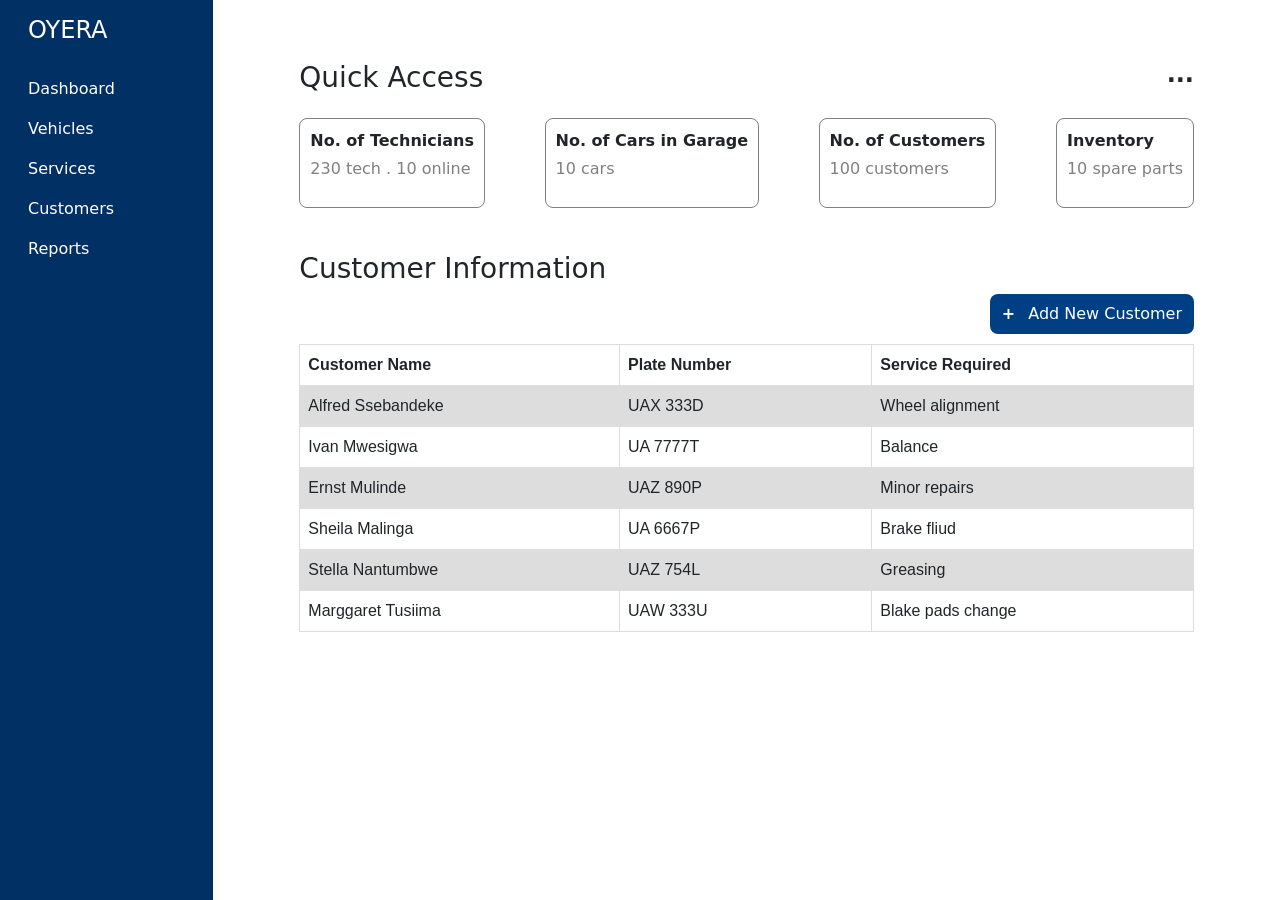
==== commit 0e735b30: "customer registration page added" ====
--- a/dashboard.html
+++ b/dashboard.html
@@ -7,7 +7,7 @@
     <title>Oyera Bay Service - Dashboard</title>
     <link rel="stylesheet" href="bootstrap/style.css">
     <link rel="stylesheet" href="style.css">
-    
+
 </head>
 
 
@@ -15,117 +15,125 @@
 
 <body>
 
-    <!-- start of navbar -->
 
-    <nav class="navbar navbar-expand-lg bg-body-tertiary">
-  <div class="container-fluid">
-    <a class="navbar-brand" href="#">OYERA SERVICE BAY</a>
-    <button class="navbar-toggler" type="button" data-bs-toggle="collapse" data-bs-target="#navbarSupportedContent" aria-controls="navbarSupportedContent" aria-expanded="false" aria-label="Toggle navigation">
-      <span class="navbar-toggler-icon"></span>
-    </button>
-    <div class="collapse navbar-collapse" id="navbarSupportedContent">
-      <ul class="navbar-nav me-auto mb-2 mb-lg-0">
-        <li class="nav-item">
-          <a class="nav-link active" aria-current="page" href="#">Home</a>
-        </li>
-        <li class="nav-item">
-          <a class="nav-link" href="#">Link</a>
-        </li>
-        <li class="nav-item dropdown">
-          <a class="nav-link dropdown-toggle" href="#" role="button" data-bs-toggle="dropdown" aria-expanded="false">
-            Dropdown
-          </a>
-          <ul class="dropdown-menu">
-            <li><a class="dropdown-item" href="#">Action</a></li>
-            <li><a class="dropdown-item" href="#">Another action</a></li>
-            <li><hr class="dropdown-divider"></li>
-            <li><a class="dropdown-item" href="#">Something else here</a></li>
-          </ul>
-        </li>
-        <li class="nav-item">
-          <a class="nav-link disabled" aria-disabled="true">Disabled</a>
-        </li>
-      </ul>
-      <form class="d-flex" role="search">
-        <input class="form-control me-2" type="search" placeholder="Search" aria-label="Search"/>
-        <button class="btn btn-outline-primary" type="submit">Search</button>
-      </form>
-    </div>
-  </div>
-</nav>
+    <div class="container-fluid">
+        <div class="row">
+            <!-- start of Sidebar -->
+            <div class="side-bar col-md-3 col-lg-2 text-white min-vh-100">
+                <h4 class="py-3 px-3">OYERA</h4>
 
-<!-- end of navbar -->
+                <ul class="nav flex-column">
+                    <li class="nav-item">
+                        <a class="nav-link text-white" href="dashboard.html">
+                            Dashboard
+                        </a>
+                    </li>
 
-    <div class="container">
-        <div class="card-container">
-            <div id="quick-access-section">
-                <h3>Quick Access</h3>
-                <p class="more">...</p>
+                    <li class="nav-item">
+                        <a class="nav-link text-white" href="#">
+                            Vehicles
+                        </a>
+                    </li>
+
+                    <li class="nav-item">
+                        <a class="nav-link text-white" href="#">
+                            Services
+                        </a>
+                    </li>
+
+                    <li class="nav-item">
+                        <a class="nav-link text-white" href="#">
+                            Customers
+                        </a>
+                    </li>
+
+                    <li class="nav-item">
+                        <a class="nav-link text-white" href="#">
+                            Reports
+                        </a>
+                    </li>
+                </ul>
             </div>
-            <div id="cards-section">
-                <section>
-                    <p class="card-title">No. of Technicians</p>
-                    <p class="sub-title"><span>230 tech .</span> 10 online</p>
-                </section>
-                <section>
-                    <p class="card-title">No. of Cars in Garage</p>
-                    <p class="sub-title"><span>10 cars</span></p>
-                </section>
-                <section>
-                    <p class="card-title">No. of Customers</p>
-                    <p class="sub-title">100 customers</p>
-                </section>
-                <section>
-                    <p class="card-title">Inventory</p>
-                    <p class="sub-title"><span>10 spare parts</span></p>
-                </section>
+            <!-- end of sidebar -->
+
+            <!-- Main Content -->
+            <div class="col-md-9 col-lg-10 p-4">
+
+                <div class="card-container">
+                    <div id="quick-access-section">
+                        <h3>Quick Access</h3>
+                        <p class="more">...</p>
+                    </div>
+                    <div id="cards-section">
+                        <section>
+                            <p class="card-title">No. of Technicians</p>
+                            <p class="sub-title"><span>230 tech .</span> 10 online</p>
+                        </section>
+                        <section>
+                            <p class="card-title">No. of Cars in Garage</p>
+                            <p class="sub-title"><span>10 cars</span></p>
+                        </section>
+                        <section>
+                            <p class="card-title">No. of Customers</p>
+                            <p class="sub-title">100 customers</p>
+                        </section>
+                        <section>
+                            <p class="card-title">Inventory</p>
+                            <p class="sub-title"><span>10 spare parts</span></p>
+                        </section>
+                    </div>
+                </div>
+                <div class="table-section">
+                    <h3>Customer Information</h3>
+                    <div id="table-btn">
+                        <a href="customer.html"><button type="button"><span class="icon">+</span> Add New Customer</button></a>
+                    </div>
+
+                    <table>
+                        <tr>
+                            <th>Customer Name</th>
+                            <th>Plate Number</th>
+                            <th>Service Required</th>
+                        </tr>
+                        <tr>
+                            <td>Alfred Ssebandeke</td>
+                            <td>UAX 333D</td>
+                            <td>Wheel alignment</td>
+                        </tr>
+                        <tr>
+                            <td>Ivan Mwesigwa</td>
+                            <td>UA 7777T</td>
+                            <td>Balance</td>
+                        </tr>
+                        <tr>
+                            <td>Ernst Mulinde</td>
+                            <td>UAZ 890P</td>
+                            <td>Minor repairs</td>
+                        </tr>
+                        <tr>
+                            <td>Sheila Malinga</td>
+                            <td>UA 6667P</td>
+                            <td>Brake fliud</td>
+                        </tr>
+                        <tr>
+                            <td>Stella Nantumbwe</td>
+                            <td>UAZ 754L</td>
+                            <td>Greasing</td>
+                        </tr>
+                        <tr>
+                            <td>Marggaret Tusiima</td>
+                            <td>UAW 333U</td>
+                            <td>Blake pads change</td>
+                        </tr>
+                    </table>
+                </div>
             </div>
         </div>
-        <div class="table-section">
-            <h3>Customer Information</h3>
-            <div id="table-btn">
-                <button type="button"><span class="icon">+</span> Add New Customer</button>
-            </div>
-    
-            <table>
-                <tr>
-                    <th>Customer Name</th>
-                    <th>Plate Number</th>
-                    <th>Service Required</th>
-                </tr>
-                <tr>
-                    <td>Alfred Ssebandeke</td>
-                    <td>UAX 333D</td>
-                    <td>Wheel alignment</td>
-                </tr>
-                <tr>
-                    <td>Ivan Mwesigwa</td>
-                    <td>UA 7777T</td>
-                    <td>Balance</td>
-                </tr>
-                <tr>
-                    <td>Ernst Mulinde</td>
-                    <td>UAZ 890P</td>
-                    <td>Minor repairs</td>
-                </tr>
-                <tr>
-                    <td>Sheila Malinga</td>
-                    <td>UA 6667P</td>
-                    <td>Brake fliud</td>
-                </tr>
-                <tr>
-                    <td>Stella Nantumbwe</td>
-                    <td>UAZ 754L</td>
-                    <td>Greasing</td>
-                </tr>
-                <tr>
-                    <td>Marggaret Tusiima</td>
-                    <td>UAW 333U</td>
-                    <td>Blake pads change</td>
-                </tr>
-            </table>
-        </div>
+
     </div>
+
+
 </body>
 <script src="bootstrap/js.js"></script>
+
 </html>
--- a/style.css
+++ b/style.css
@@ -150,4 +150,34 @@
     width: 100%;
 }
 
-    +.side-bar {
+    background-color: rgb(0, 48, 100);
+}
+
+.reg {
+    margin: 24px auto;
+    padding: 24px;
+    background-color: rgba(0, 63, 131, 0.082);
+    border-radius: 16px;
+    width: 60%;
+    display: flex;
+    flex-direction: column;
+    justify-content: center;
+    align-items: center;
+    height: 100%;
+}
+
+.btn{
+    width: 100%;
+    background-color: rgb(0, 63, 131);
+    color: white;
+}
+
+.registration-form {
+    width: 100%;
+    padding: 20px;
+    background-color: rgb(255, 255, 255);
+    border-radius: 16px;
+    margin: 20px;
+    height: 100%;
+}
